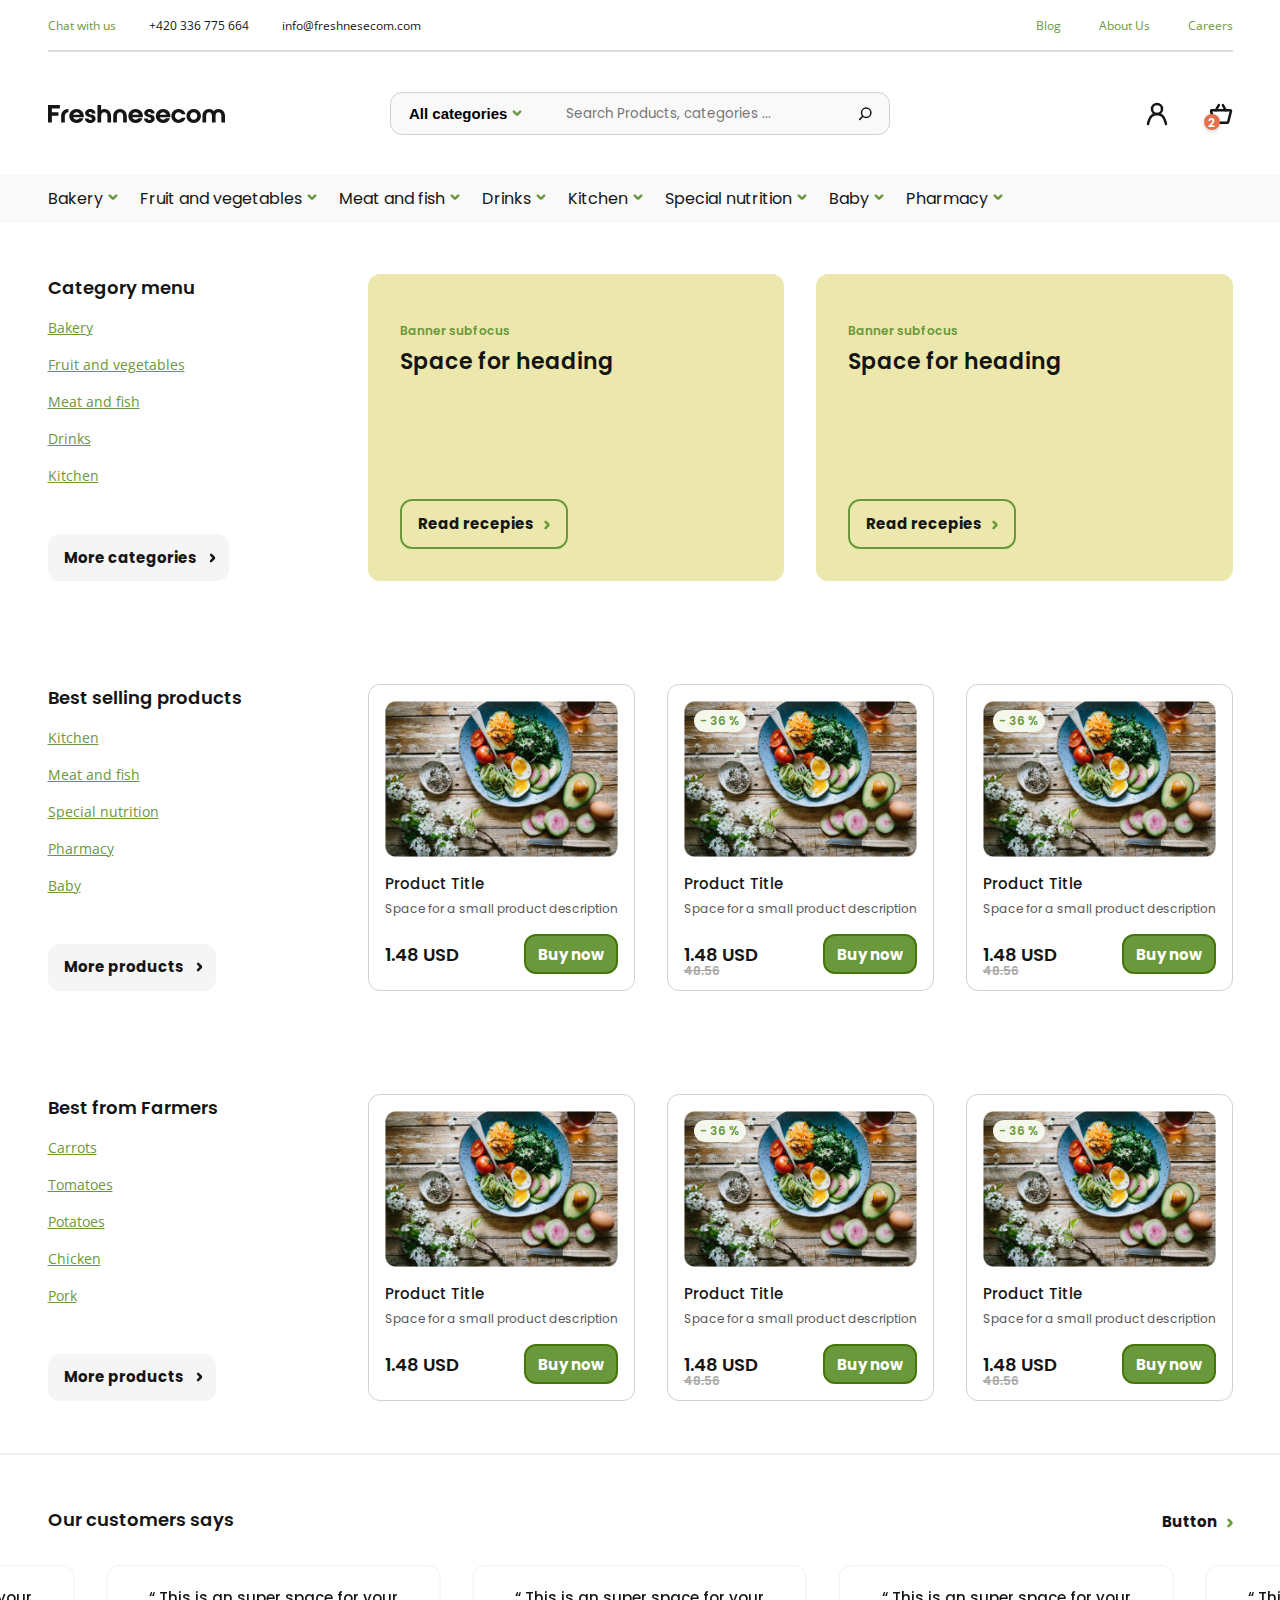
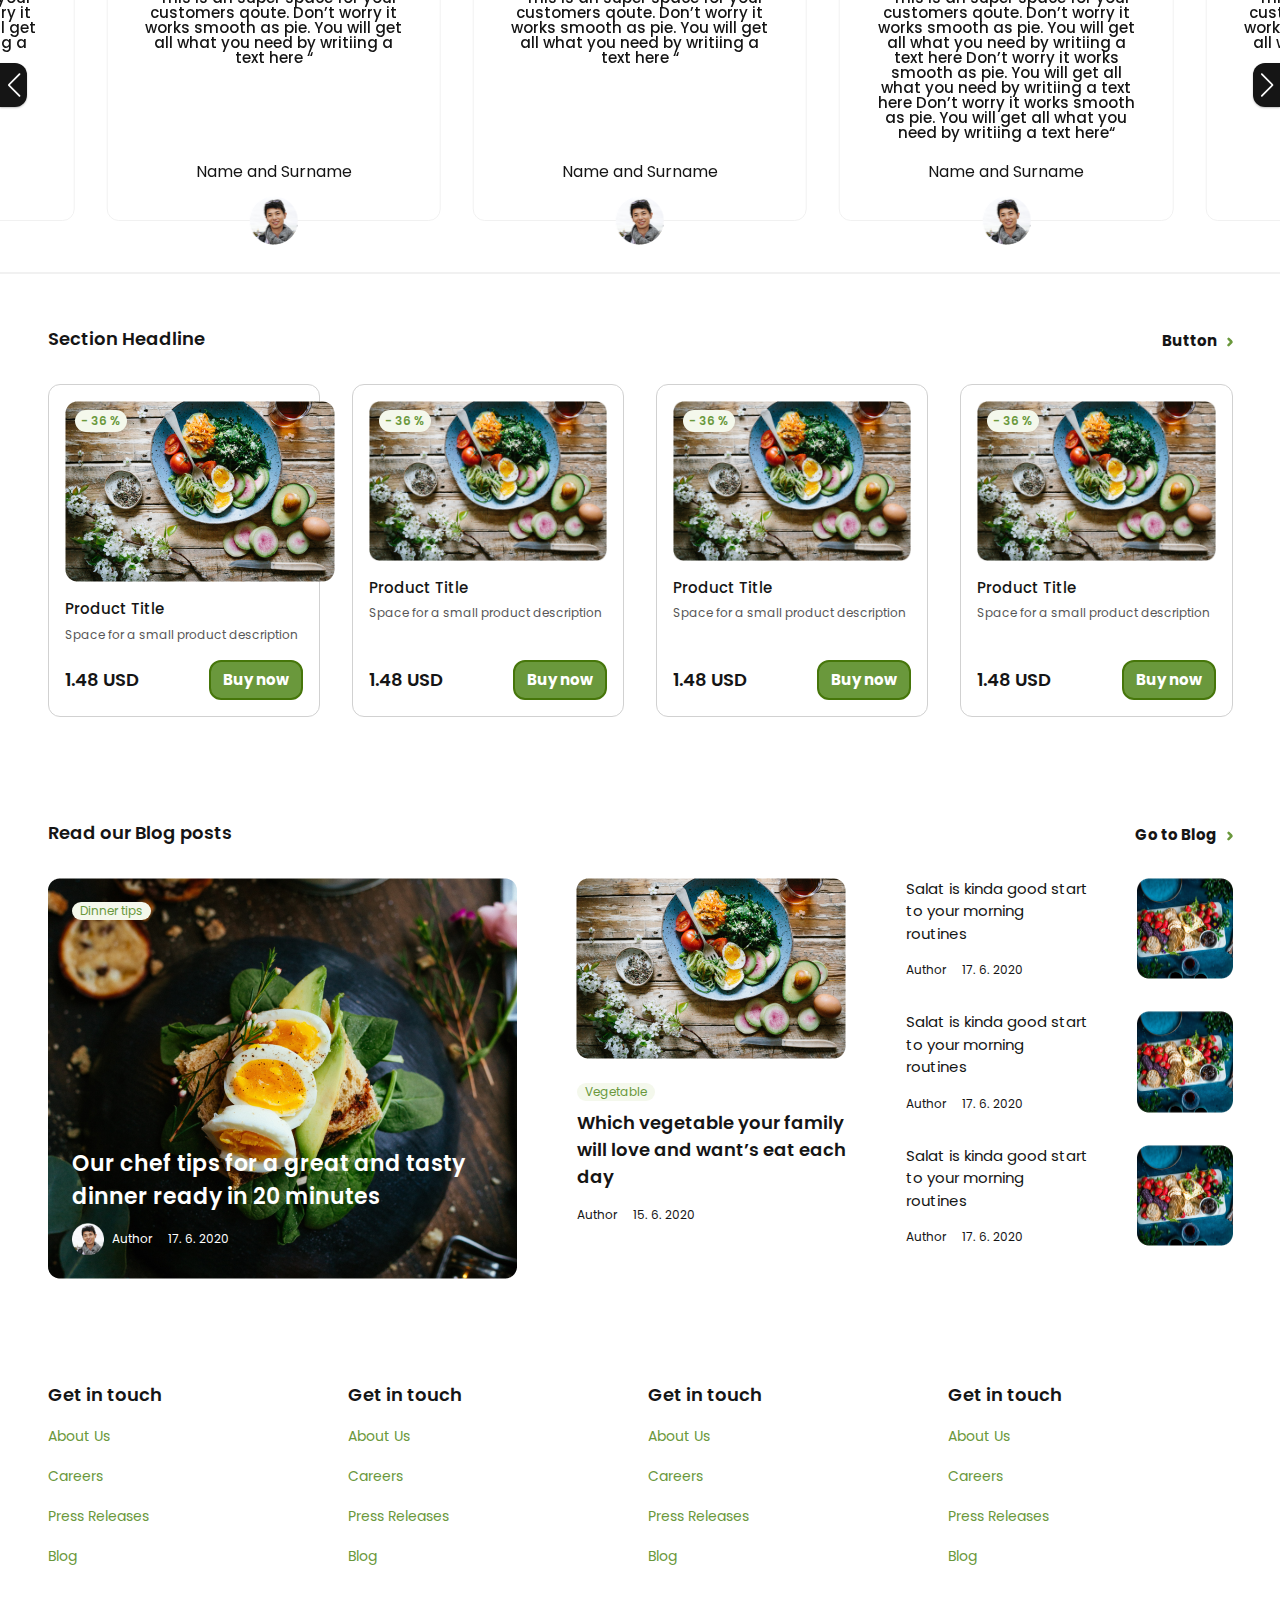
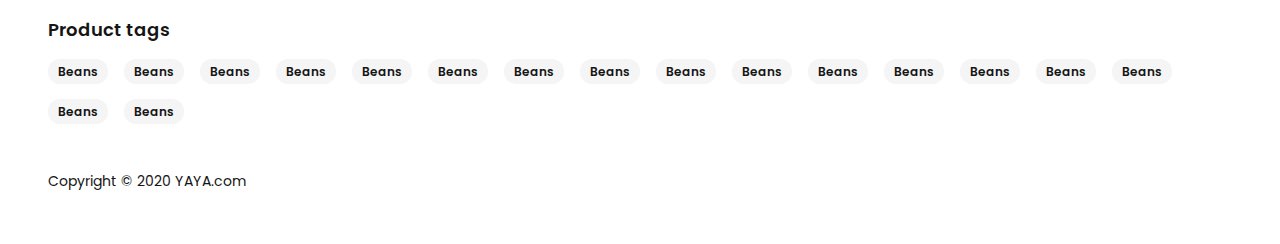
==== index.html @ 52eeeea0 "first commit" ====
<!DOCTYPE html>
<html lang="en">
   <head>
      <meta charset="UTF-8">
      <meta http-equiv="X-UA-Compatible" content="IE=edge">
      <meta name="viewport" content="width=device-width, initial-scale=1.0">
      <link rel="stylesheet" href="https://cdn.jsdelivr.net/npm/swiper@8/swiper-bundle.min.css"/>
      <link rel="icon" href="" type="image/gif" sizes="16x16">
      <link rel="stylesheet" href="css/main.css">      
      <title>E-comerce</title>
   </head>
<body>
   <div class="wrapper">
<header>
   <div class="header container">
      <div class="header__top top">
         <ul class="top-contacts">
            <li class="contact__item">
               <a href="#" class="contact__link link__green">Chat with us</a>
            </li>
            <li class="contact__item">
               <a href="tel:+420336775664" class="contact__link">+420 336 775 664</a>
            </li>
            <li class="contact__item">
               <a href="mailto:info@freshnesecom.com" target="_blank" class="contact__link">info@freshnesecom.com</a>
            </li>
         </ul>
         <nav class="top__navigation">
            <ul class="navigation__list">
               <li class="navigation__item">
                  <a href="#" target="_blank" class="navigation__link link__green">Blog</a>
               </li>
               <li class="navigation__item">
                  <a href="#" target="_blank" class="navigation__link link__green">About Us</a>
               </li>
               <li class="navigation__item">
                  <a href="#" target="_blank" class="navigation__link link__green">Careers</a>
               </li>
            </ul>
         </nav>
      </div>
      <div class="header__middle middle">
         <a href="../index.html" class="middle__image">
         <img src="image/logo.svg" alt="">
         </a>
            <form action="#" method="#" class="search-form">
               <div class="select__wrapper">
               <select name="categories" id="" class="form-select">
                  <option value="All">All categories</option>
                  <option value="gagaga">gagaga</option>
                  <option value="tatatat">tatatat</option>
                  <option value="shashasha">shashasha</option>
               </select> 
            </div>
               <input type="text" class="search__input" placeholder="Search Products, categories ...">
               <button class="search__button" type="button"></button>
            </form>
         <div class="header__user user">
               <a href="#" class="user__profile">
                  <img src="image/header/user.svg" alt="">
               </a>
                  <div class="user__basket">
                    <img src="image/header/basket.svg" alt="">
                     <p class="basket__amount">2</p>
                  </div>


                  <div class="bkg-modal">
                     <div class="basket-modal">
                        <h3 class="modal__title">Shopping cart</h3>
                        <div class="modal__body">

                        </div>
                        <div class="modal__total">
                           <div class="total__subtotal">
                              <h4>Subtotal</h4>
                              <span class="total__total-price">0</span>
                              <span>USD</span>
                           </div>
                           <div class="total__buttons">
                              <button class="continue close-modal">Continue shopping</button>
                              <button class="Checkout">Go to Checkout</button>
                           </div>
                        </div>
                     </div>
                  </div>


         </div>
      </div>

   </div>
   <section class="chapters">
      <div class="container">
      <ul class="chapter__list">
         <li>
            <a href="#">Bakery</a>
         </li>
         <li>
           <a class="link-fruit" href="fruits/fruit.html">Fruit and vegetables</a> 
         </li>
         <li>
            <a href="#">Meat and fish</a>
         </li>
         <li>
            <a href="#">Drinks</a>
         </li>
         <li>
            <a href="#">Kitchen</a>
         </li>
         <li>
            <a href="#">Special nutrition</a>
         </li>
         <li>
            <a href="#">Baby</a>
         </li>
         <li>
            <a href="#">Pharmacy</a>
         </li>
      </ul>
   </div>
   </section>
</header>
      <main>
         
         <!--------------------------------------------------------------------->

         <section class="category-menu loyut container">
            <div class="menu__block">
               <h4 class="title">Category menu</h4>
               <ul class="menu__list">
                  <li data-tab="#tab_6" class="tab__item">Bakery</li>
                  <li data-tab="#tab_7" class="tab__item">Fruit and vegetables</li>
                  <li data-tab="#tab_8" class="tab__item">Meat and fish</li>
                  <li data-tab="#tab_9" class="tab__item">Drinks</li>
                  <li data-tab="#tab_10" class="tab__item">Kitchen</li>
               </ul>
               <a href="#" class="menu__button">More categories</a>
            </div>
            <div class="category-menu__content">
               <div id="tab_6" class="tab-content">
                  <article class="category-menu__article article">
                     <h4 class="article__subtitle">Banner subfocus</h4>
                     <h3 class="article__title">Space for heading</h3>
                     <a href="#" class="article__button">Read recepies</a>
                  </article>
                  <article class="category-menu__article article">
                     <h4 class="article__subtitle">Banner subfocus</h4>
                     <h3 class="article__title">Space for heading</h3>
                     <a href="#" class="article__button">Read recepies</a>
                  </article>
               </div>
               <div id="tab_7" class="tab-content">
                  <article class="category-menu__article article">
                     <h4 class="article__subtitle">Banner subfocus</h4>
                  </article>
                  <article class="category-menu__article article">
                     <h3 class="article__title">Space for heading</h3>
                     <a href="#" class="article__button">Read recepies</a>
                  </article>
               </div>
               <div id="tab_8" class="tab-content">
                  <article class="category-menu__article article">
                     <h4 class="article__subtitle">Banner subfocus</h4>
                  </article>
               </div>
               <div id="tab_9" class="tab-content">
                  <article class="category-menu__article article">
                     <h4 class="article__subtitle">Lorem ipsum dolor sit amet consectetur, adipisicing elit. Architecto, officia reiciendis vero amet rerum sit sequi aperiam consequatur facilis, quidem doloribus minus quam enim eaque doloremque quis nemo eos quo.</h4>
                  </article>
                  <article class="category-menu__article article">
                     <h3 class="article__title">Space for heading</h3>
                     <a href="#" class="article__button">Read recepies</a>
                  </article>
               </div>
               <div id="tab_10" class="tab-content">
                  <article class="category-menu__article article">
                     <h4 class="article__subtitle">Banner subfocus</h4>
                  </article>
                  <article class="category-menu__article article">
                     <h3 class="article__title">Space for heading</h3>
                     <a href="#" class="article__button">Read recepies</a>
                  </article>
                  <article class="category-menu__article article">
                     <h3 class="article__title">Space for heading</h3>
                     <a href="#" class="article__button">Read recepies</a>
                  </article>
                  <article class="category-menu__article article">
                     <h3 class="article__title">Space for heading</h3>
                     <a href="#" class="article__button">Read recepies</a>
                  </article>
               </div>
            </div>
         </section>
        <!--------------------------------------------------------------------->

         <section class="best loyut container">
            <div class="menu__block">
               <h4 class="title">Best selling products</h4>
               <ul class="menu__list">
                  <li  class="menu__tab" data-tab="#tab_1">Kitchen</li>
                  <li  class="menu__tab" data-tab="#tab_2">Meat and fish</li>
                  <li class="menu__tab" data-tab="#tab_3">Special nutrition</li>
                  <li class="menu__tab" data-tab="#tab_4">Pharmacy</li>
                  <li  class="menu__tab" data-tab="#tab_5">Baby</li>
               </ul>
               <a href="#" class="menu__button">More products</a>
            </div>
            <div class="best__body">
               <div class="body__tabs" id="tab_1">
                  <article class="best__article" data-id="01">
                     <a href="#" class="best__image"><img src="image/best/card.png" alt="content" class="best__img"></a>
                     <h4 class="best__title">Product Title</h4>
                     <p class="best__text">Space for a small product description </p>
                     <div class="best__price">
                        <p class="best__number">1.48 USD</p>
                        <button class="best__button">Buy now</button>
                     </div>
                  </article>
                  <article class="best__article" data-id="02">
                     <a href="#" class="best__image"><img src="image/best/card.png" alt="content" class="best__img"></a>
                     <span class="discount">- 36 %</span>
                     <h4 class="best__title">Product Title</h4>
                     <p class="best__text">Space for a small product description </p>
                     <div class="best__price">
                        <p class="best__number">1.48 USD</p>
                        <span>48.56</span>
                        <button class="best__button">Buy now</button>
                     </div>
                  </article>
                  <article class="best__article" data-id="03">
                     <a href="#" class="best__image"><img src="image/best/card.png" alt="content" class="best__img"></a>
                     <span class="discount">- 36 %</span>
                     <h4 class="best__title">Product Title</h4>
                     <p class="best__text">Space for a small product description </p>
                     <div class="best__price">
                        <p class="best__number">1.48 USD</p>
                        <span>48.56</span>
                        <button class="best__button">Buy now</button>
                     </div>
                  </article>
               </div>
               <div class="body__tabs" id="tab_2">
                  <article class="best__article" data-id="04">
                     <a href="#" class="best__image"><img src="image/best/card.png" alt="content" class="best__img"></a>
                     <h4 class="best__title">Product Title</h4>
                     <p class="best__text">Space for a small product description </p>
                     <div class="best__price">
                        <p class="best__number">1.48 USD</p>
                        <button class="best__button">Buy now</button>
                     </div>
                  </article>
                  <article class="best__article" data-id="05">
                     <a href="#" class="best__image"><img src="image/best/card.png" alt="content" class="best__img"></a>
                     <h4 class="best__title">Product Title</h4>
                     <p class="best__text">Space for a small product description </p>
                     <div class="best__price">
                        <p class="best__number">1.48 USD</p>
                        <button class="best__button">Buy now</button>
                     </div>
                  </article>
               </div>
               <div  class="body__tabs" id="tab_3">
                  <article class="best__article" data-id="06">
                     <a href="#" class="best__image"><img src="../image/best/card.png" alcontentt="" class="best__image"></a>
                     <h4 class="best__title">Product Title</h4>
                     <p class="best__text">Lorem ipsum dolor, sit amet consectetur adipisicing elit. Veritatis molestiae, hic asperiores sequi iure nesciunt quo saepe tempora dolorem minus, laborum quidem modi pariatur iste? Totam esse pariatur hic nobis! </p>
                     <div class="best__price">
                        <p class="best__number">1.48 USD</p>
                        <button class="best__button">Buy now</button>
                     </div>
                  </article>
                  <article class="best__article" data-id="07">
                     <a href="#" class="best__image"><img src="image/best/card.png" alt="content" class="best__img"></a>
                     <span class="discount">- 36 %</span>
                     <h4 class="best__title">Product Title</h4>
                     <p class="best__text">Space for a small product description </p>
                     <div class="best__price">
                        <p class="best__number">1.48 USD</p>
                        <span>48.56</span>
                        <button class="best__button">Buy now</button>
                     </div>
                  </article>
                  <article class="best__article" data-id="08">
                     <a href="#" class="best__image"><img src="image/best/card.png" alt="content" class="best__img"></a>
                     <span class="discount">- 36 %</span>
                     <h4 class="best__title">Product Title</h4>
                     <p class="best__text">Space for a small product description </p>
                     <div class="best__price">
                        <p class="best__number">1.48 USD</p>
                        <span>48.56</span>
                        <button class="best__button">Buy now</button>
                     </div>
                  </article>
               </div>
               <div  class="body__tabs" id="tab_4">
                  <article class="best__article" data-id="09">
                     <a href="#" class="best__image"><img src="image/best/card.png" alt="content" class="best__img"></a>
                     <h4 class="best__title">Product Title</h4>
                     <p class="best__text">Space for a small product description </p>
                     <div class="best__price">
                        <p class="best__number">1.48 USD</p>
                        <button class="best__button">Buy now</button>
                     </div>
                  </article>
                  <article class="best__article" data-id="10">
                     <a href="#" class="best__image"><img src="image/best/card.png" alt="content" class="best__img"></a>
                     <span class="discount">- 36 %</span>
                     <h4 class="best__title">Product Title</h4>
                     <p class="best__text">Space for a small product description </p>
                     <div class="best__price">
                        <p class="best__number">1.48 USD</p>
                        <span>48.56</span>
                        <button class="best__button">Buy now</button>
                     </div>
                  </article>
                  <article class="best__article" data-id="11">
                     <a href="#" class="best__image"><img src="image/best/card.png" alt="content" class="best__img"></a>
                     <span class="discount">- 36 %</span>
                     <h4 class="best__title">Product Title</h4>
                     <p class="best__text">Space for a small product description </p>
                     <div class="best__price">
                        <p class="best__number">1.48 USD</p>
                        <span>48.56</span>
                        <button class="best__button">Buy now</button>
                     </div>
                  </article>
               </div>
               <div  class="body__tabs" id="tab_5">
                  <article class="best__article" data-id="12">
                     <a href="#" class="best__image"><img src="image/best/card.png" alt="content" class="best__img"></a>
                     <h4 class="best__title">Product Title</h4>
                     <p class="best__text">Space for a small product description </p>
                     <div class="best__price">
                        <p class="best__number">1.48 USD</p>
                        <button class="best__button">Buy now</button>
                     </div>
                  </article>
                  <article class="best__article" data-id="13">
                     <a href="#" class="best__image"><img src="image/best/card.png" alt="content" class="best__img"></a>
                     <span class="discount">- 36 %</span>
                     <h4 class="best__title">Product Title</h4>
                     <p class="best__text">Space for a small product description </p>
                     <div class="best__price">
                        <p class="best__number">1.48 USD</p>
                        <span>48.56</span>
                        <button class="best__button">Buy now</button>
                     </div>
                  </article>
                  <article class="best__article" data-id="14">
                     <a href="#" class="best__image"><img src="image/best/card.png" alt="content" class="best__img"></a>
                     <span class="discount">- 36 %</span>
                     <h4 class="best__title">Product Title</h4>
                     <p class="best__text">Space for a small product description </p>
                     <div class="best__price">
                        <p class="best__number">1.48 USD</p>
                        <span>48.56</span>
                        <button class="best__button">Buy now</button>
                     </div>
                  </article>
               </div>
            </div>
         </section>
         <!--------------------------------------------------------------------->

         <section class="best loyut container">
            <div class="menu__block">
               <h4 class="title">Best from Farmers</h4>
               <ul class="menu__list">
                  <li  class=" second" data-tab="#tab_11">Carrots</li>
                  <li  class= "second" data-tab="#tab_12">Tomatoes</li>
                  <li class=" second" data-tab="#tab_13">Potatoes</li>
                  <li class=" second" data-tab="#tab_14">Chicken</li>
                  <li  class=" second" data-tab="#tab_15">Pork</li>
               </ul>
               <a href="#" class="menu__button">More products</a>
            </div>
            <div class="best__body">
               <div class="second-body" id="tab_11">
                  <article class="best__article" data-id="15">
                     <a href="#" class="best__image"><img src="image/best/card.png" alt="content" class="best__img"></a>
                     <h4 class="best__title">Product Title</h4>
                     <p class="best__text">Space for a small product description </p>
                     <div class="best__price">
                        <p class="best__number">1.48 USD</p>
                        <button class="best__button">Buy now</button>
                     </div>
                  </article>
                  <article class="best__article" data-id="16">
                     <a href="#" class="best__image"><img src="image/best/card.png" alt="content" class="best__img"></a>
                     <span class="discount">- 36 %</span>
                     <h4 class="best__title">Product Title</h4>
                     <p class="best__text">Space for a small product description </p>
                     <div class="best__price">
                        <p class="best__number">1.48 USD</p>
                        <span>48.56</span>
                        <button class="best__button">Buy now</button>
                     </div>
                  </article>
                  <article class="best__article" data-id="17">
                     <a href="#" class="best__image"><img src="image/best/card.png" alt="content" class="best__img"></a>
                     <span class="discount">- 36 %</span>
                     <h4 class="best__title">Product Title</h4>
                     <p class="best__text">Space for a small product description </p>
                     <div class="best__price">
                        <p class="best__number">1.48 USD</p>
                        <span>48.56</span>
                        <button class="best__button">Buy now</button>
                     </div>
                  </article>
               </div>
               <div class="second-body" id="tab_12">
                  <article class="best__article" data-id="18">
                     <a href="#" class="best__image"><img src="image/best/card.png" alt="content" class="best__img"></a>
                     <h4 class="best__title">Product Title</h4>
                     <p class="best__text">Space for a small product description </p>
                     <div class="best__price">
                        <p class="best__number">1.48 USD</p>
                        <button class="best__button">Buy now</button>
                     </div>
                  </article>
                  <article class="best__article" data-id="19">
                     <a href="#" class="best__image"><img src="image/best/card.png" alt="content" class="best__img"></a>
                     <h4 class="best__title">Product Title</h4>
                     <p class="best__text">Space for a small product description </p>
                     <div class="best__price">
                        <p class="best__number">1.48 USD</p>
                        <button class="best__button">Buy now</button>
                     </div>
                  </article>
               </div>
               <div  class=" second-body" id="tab_13">
                  <article class="best__article" data-id="20">
                     <a href="#" class="best__image"><img src="image/best/card.png" alt="content" class="best__img"></a>
                     <h4 class="best__title">Product Title</h4>
                     <p class="best__text">Lorem ipsum dolor, sit amet consectetur adipisicing elit. Veritatis molestiae, hic asperiores sequi iure nesciunt quo saepe tempora dolorem minus, laborum quidem modi pariatur iste? Totam esse pariatur hic nobis! </p>
                     <div class="best__price">
                        <p class="best__number">1.48 USD</p>
                        <button class="best__button">Buy now</button>
                     </div>
                  </article>
                  <article class="best__article" data-id="21">
                     <a href="#" class="best__image"><img src="image/best/card.png" alt="content" class="best__img"></a>
                     <span class="discount">- 36 %</span>
                     <h4 class="best__title">Product Title</h4>
                     <p class="best__text">Space for a small product description </p>
                     <div class="best__price">
                        <p class="best__number">1.48 USD</p>
                        <span>48.56</span>
                        <button class="best__button">Buy now</button>
                     </div>
                  </article>
                  <article class="best__article" data-id="22">
                     <a href="#" class="best__image"><img src="image/best/card.png" alt="content" class="best__img"></a>
                     <span class="discount">- 36 %</span>
                     <h4 class="best__title">Product Title</h4>
                     <p class="best__text">Space for a small product description </p>
                     <div class="best__price">
                        <p class="best__number">1.48 USD</p>
                        <span>48.56</span>
                        <button class="best__button">Buy now</button>
                     </div>
                  </article>
               </div>
               <div  class=" second-body" id="tab_14">
                  <article class="best__article" data-id="23">
                     <a href="#" class="best__image"><img src="image/best/card.png" alt="content" class="best__img"></a>
                     <h4 class="best__title">Product Title</h4>
                     <p class="best__text">Space for a small product description </p>
                     <div class="best__price">
                        <p class="best__number">1.48 USD</p>
                        <button class="best__button">Buy now</button>
                     </div>
                  </article>
                  <article class="best__article" data-id="24">
                     <a href="#" class="best__image"><img src="image/best/card.png" alt="content" class="best__img"></a>
                     <span class="discount">- 36 %</span>
                     <h4 class="best__title">Product Title</h4>
                     <p class="best__text">Space for a small product description </p>
                     <div class="best__price">
                        <p class="best__number">1.48 USD</p>
                        <span>48.56</span>
                        <button class="best__button">Buy now</button>
                     </div>
                  </article>
                  <article class="best__article" data-id="25">
                     <a href="#" class="best__image"><img src="image/best/card.png" alt="content" class="best__img"></a>
                     <span class="discount">- 36 %</span>
                     <h4 class="best__title">Product Title</h4>
                     <p class="best__text">Space for a small product description </p>
                     <div class="best__price">
                        <p class="best__number">1.48 USD</p>
                        <span>48.56</span>
                        <button class="best__button">Buy now</button>
                     </div>
                  </article>
               </div>
               <div  class=" second-body" id="tab_15">
                  <article class="best__article" data-id="26">
                     <a href="#" class="best__image"><img src="image/best/card.png" alt="content" class="best__img"></a>
                     <h4 class="best__title">Product Title</h4>
                     <p class="best__text">Space for a small product description </p>
                     <div class="best__price">
                        <p class="best__number">1.48 USD</p>
                        <button class="best__button">Buy now</button>
                     </div>
                  </article>
                  <article class="best__article" data-id="27">
                     <a href="#" class="best__image"><img src="image/best/card.png" alt="content" class="best__img"></a>
                     <span class="discount">- 36 %</span>
                     <h4 class="best__title">Product Title</h4>
                     <p class="best__text">Space for a small product description </p>
                     <div class="best__price">
                        <p class="best__number">1.48 USD</p>
                        <span>48.56</span>
                        <button class="best__button">Buy now</button>
                     </div>
                  </article>
                  <article class="best__article" data-id="28">
                     <a href="#" class="best__image"><img src="image/best/card.png" alt="content" class="best__img"></a>
                     <span class="discount">- 36 %</span>
                     <h4 class="best__title">Product Title</h4>
                     <p class="best__text">Space for a small product description </p>
                     <div class="best__price">
                        <p class="best__number">1.48 USD</p>
                        <span>48.56</span>
                        <button class="best__button">Buy now</button>
                     </div>
                  </article>
               </div>
            </div>
         </section>
         <!--------------------------------------------------------------------->

         <section class="customers ">
            <div class="customers__head container">
               <h2 class="customers__title title">Our customers says</h2>
               <a href="#" class="customers__button">Button</a>
            </div>
            <div class="customers-content">
               <div class="customers-swiper swiper-container">
                  <div class="customers-wrapper swiper-wrapper">
                     <div class="customers-slide swiper-slide">
                        <blockquote class="customers__blockquote">“ This is an super space for your customers qoute. Don’t worry it works smooth as pie. You will get all what you need by writiing a text here “</blockquote>
                        <p class="customers__name">Name and Surname</p>
                     </div>
                     <div class="customers-slide swiper-slide">
                        <blockquote class="customers__blockquote">“ This is an super space for your customers qoute. Don’t worry it works smooth as pie. You will get all what you need by writiing a text here  Don’t worry it works smooth as pie. You will get all what you need by writiing a text here  Don’t worry it works smooth as pie. You will get all what you need by writiing a text here“</blockquote>
                        <p class="customers__name">Name and Surname</p>
                     </div>
                     <div class="customers-slide swiper-slide">
                        <blockquote class="customers__blockquote">“ This is an super space for your customers qoute. Don’t worry it works smooth as pie. You will get all what you need by writiing a text here “</blockquote>
                        <p class="customers__name">Name and Surname</p>
                     </div>
                     <div class="customers-slide swiper-slide">
                        <blockquote class="customers__blockquote">“ This is an super space for your customers qoute. Don’t worry it works smooth as pie. You will get all what you need by writiing a text here “</blockquote>
                        <p class="customers__name">Name and Surname</p>
                     </div>
                  </div>
                      <!-- If we need navigation buttons -->
                      <div class="swiper-button-prev"></div>
                      <div class="swiper-button-next"></div>
               </div>
            </div>
         </section>
                  <!--------------------------------------------------------------------->

         <section class="headline container">
            <div class="customers__head">
               <h2 class="customers__title title">Section Headline</h2>
               <a href="#" class="customers__button">Button</a>
            </div>
            <div class="headline__body">
               <article class="best__article" data-id="29">
                  <a href="#"><img src="image/best/card.png" alt="" class="best__image"></a>
                  <span class="discount">- 36 %</span>
                  <h4 class="best__title">Product Title</h4>
                  <p class="best__text">Space for a small product description </p>
                  <div class="best__price">
                     <p class="best__number">1.48 USD</p>
                     <button class="best__button">Buy now</button>
                  </div>
               </article>
               <article class="best__article" data-id="30">
                  <a href="#" class="best__image"><img src="image/best/card.png" alt="content" class="best__img"></a>
                  <span class="discount">- 36 %</span>
                  <h4 class="best__title">Product Title</h4>
                  <p class="best__text">Space for a small product description </p>
                  <div class="best__price">
                     <p class="best__number">1.48 USD</p>
                     <button class="best__button">Buy now</button>
                  </div>
               </article>
               <article class="best__article" data-id="32">
                  <a href="#" class="best__image"><img src="image/best/card.png" alt="content" class="best__img"></a>
                  <span class="discount">- 36 %</span>
                  <h4 class="best__title">Product Title</h4>
                  <p class="best__text">Space for a small product description </p>
                  <div class="best__price">
                     <p class="best__number">1.48 USD</p>
                     <button class="best__button">Buy now</button>
                  </div>
               </article>
               <article class="best__article" data-id="33">
                  <a href="#" class="best__image"><img src="image/best/card.png" alt="content" class="best__img"></a>
                  <span class="discount">- 36 %</span>
                  <h4 class="best__title">Product Title</h4>
                  <p class="best__text">Space for a small product description </p>
                  <div class="best__price">
                     <p class="best__number">1.48 USD</p>
                     <button class="best__button">Buy now</button>
                  </div>
               </article>
            </div>
         </section>
                  <!--------------------------------------------------------------------->

         <section class="blog container">
                     <div class="customers__head">
                        <h2 class="customers__title title">Read our Blog posts</h2>
                        <a href="#" class="customers__button">Go to Blog</a>
                     </div>
                     <div class="blog__content">
                        <div class="content__dinner">
                           <img src="image/blog/dinner.png" alt="dinner">
                           <span class="dinner__tips">Dinner tips</span>
                           <div class="dinner__text">
                              <h4 class="big-title">Our chef tips for a great and tasty dinner ready in 20 minutes</h4>
                              <p class="author">Author<span>17. 6. 2020</span></p>
                           </div>
                        </div>
                        <div class="content__vegetables">
                           <img src="image/best/card.png" alt="">
                           <div class="vegetables__text">
                              <p class="vegetables__tips">Vegetable</p>
                              <h4 class="vegetables__title">Which vegetable your family will love and want’s eat each day</h4>
                              <p class="author">Author<span>15. 6. 2020</span></p>
                           </div>
                        </div>
                        <div class="content__recepts">
                           <div class="recepts__item">
                              <div class="recepts__text">
                                 <h4 class="recepts__title">Salat is kinda good start to your morning routines</h4>
                                 <p class="author">Author<span>17. 6. 2020</span></p>
                              </div>
                              <img src="image/blog/salad.png" alt="salad">
                           </div>
                           <div class="recepts__item">
                              <div class="recepts__text">
                                 <h4 class="recepts__title">Salat is kinda good start to your morning routines</h4>
                                 <p class="author">Author<span>17. 6. 2020</span></p>
                              </div>
                              <img src="image/blog/salad.png" alt="salad">
                           </div>
                           <div class="recepts__item">
                              <div class="recepts__text">
                                 <h4 class="recepts__title">Salat is kinda good start to your morning routines</h4>
                                 <p class="author">Author<span>17. 6. 2020</span></p>
                              </div>
                              <img src="image/blog/salad.png" alt="salad">
                           </div>
                        </div>
                     </div>
                  </section>
      </main>

<footer>
   <div class="container">
      <div class="footer-top">
         <ul class="footer__top-list">
            <li>
               <a href="#">Get in touch</a>
            </li>
            <li>
               <a href="#">About Us</a>
            </li>
            <li>
               <a href="#">Careers</a>
            </li>
            <li>
               <a href="#">Press Releases</a>
            </li>
            <li>
               <a href="#">Blog</a>
            </li>
         </ul>
         <ul class="footer__top-list">
            <li>
               <a href="#">Get in touch</a>
            </li>
            <li>
               <a href="#">About Us</a>
            </li>
            <li>
               <a href="#">Careers</a>
            </li>
            <li>
               <a href="#">Press Releases</a>
            </li>
            <li>
               <a href="#">Blog</a>
            </li>
         </ul>
         <ul class="footer__top-list">
            <li>
               <a href="#">Get in touch</a>
            </li>
            <li>
               <a href="#">About Us</a>
            </li>
            <li>
               <a href="#">Careers</a>
            </li>
            <li>
               <a href="#">Press Releases</a>
            </li>
            <li>
               <a href="#">Blog</a>
            </li>
         </ul>
         <ul class="footer__top-list">
            <li>
               <a href="#">Get in touch</a>
            </li>
            <li>
               <a href="#">About Us</a>
            </li>
            <li>
               <a href="#">Careers</a>
            </li>
            <li>
               <a href="#">Press Releases</a>
            </li>
            <li>
               <a href="#">Blog</a>
            </li>
         </ul>
      </div>
      <div class="footer__midle">
         <h4>Product tags</h4>
         <ul class="midle__list">
            <li>
               <a href="#">Beans</a>
            </li>
            <li>
               <a href="#">Beans</a>
            </li>
            <li>
               <a href="#">Beans</a>
            </li>
            <li>
               <a href="#">Beans</a>
            </li>
            <li>
               <a href="#">Beans</a>
            </li>
            <li>
               <a href="#">Beans</a>
            </li>
            <li>
               <a href="#">Beans</a>
            </li>
            <li>
               <a href="#">Beans</a>
            </li>
            <li>
               <a href="#">Beans</a>
            </li>
            <li>
               <a href="#">Beans</a>
            </li>
            <li>
               <a href="#">Beans</a>
            </li>
            <li>
               <a href="#">Beans</a>
            </li>
            <li>
               <a href="#">Beans</a>
            </li>
            <li>
               <a href="#">Beans</a>
            </li>
            <li>
               <a href="#">Beans</a>
            </li>
            <li>
               <a href="#">Beans</a>
            </li>
            <li>
               <a href="#">Beans</a>
            </li>

         </ul>
      </div>
      <p class="copy">Copyright © 2020 YAYA.com</p>
   </div>
</footer>   </div>
   <script src="script/basket.js"></script>
   <script src="https://cdn.jsdelivr.net/npm/swiper@8/swiper-bundle.min.js"></script>
   <script src="script/main.js"></script>
</body>

</html>
---- css/main.css ----
@import"https://fonts.googleapis.com/css?family=Poppins:500,600,700&display=swap";@import"https://fonts.googleapis.com/css?family=Open+Sans:regular&display=swap";@import"normalize.css";@import"normalize.css";*{padding:0;margin:0;border:0}*,*:before,*:after{-webkit-box-sizing:border-box;box-sizing:border-box}:focus,:active{outline:none}a:focus,a:active{outline:none}nav,footer,header,aside{display:block}html,body{height:100%;width:100%;font-size:100%;line-height:1;-ms-text-size-adjust:100%;-moz-text-size-adjust:100%;-webkit-text-size-adjust:100%}input,button,textarea{font-family:inherit}input::-ms-clear{display:none}button{cursor:pointer}button::-moz-focus-inner{padding:0;border:0}a,a:visited{text-decoration:none}a:hover{text-decoration:none}ul li{list-style:none}img{vertical-align:top;display:block}h1,h2,h3,h4,h5,h6{font-size:inherit;font-weight:400}body{height:100%;line-height:1;font-family:"Poppins";color:#151515;max-width:100%;background-color:#fff;font-weight:400}.wrapper{min-height:100%;overflow:hidden;display:-webkit-box;display:-ms-flexbox;display:flex;-webkit-box-orient:vertical;-webkit-box-direction:normal;-ms-flex-direction:column;flex-direction:column}.container{max-width:1185px;padding:0px 15px;-webkit-box-sizing:content-box;box-sizing:content-box;margin:0 auto}main{-webkit-box-flex:1;-ms-flex:1 1 auto;flex:1 1 auto}::-moz-selection{background-color:#13c457}::selection{background-color:#13c457}.header{font-family:"Poppins"}.header__top{display:-webkit-box;display:-ms-flexbox;display:flex;-webkit-box-pack:justify;-ms-flex-pack:justify;justify-content:space-between;padding:1rem 0;font-family:"Open Sans";-ms-flex-wrap:wrap;flex-wrap:wrap;-webkit-column-gap:2rem;-moz-column-gap:2rem;column-gap:2rem;row-gap:1rem;border-bottom:.125rem solid rgba(21,21,21,.1450980392)}.top-contacts{display:-webkit-box;display:-ms-flexbox;display:flex;-ms-flex-wrap:wrap;flex-wrap:wrap;gap:clamp(.7rem,3vw,2.0625rem)}.contact__link{color:#151515;font-size:.75rem;line-height:1rem}.contact__link:hover{text-decoration:underline}.navigation__list{display:-webkit-box;display:-ms-flexbox;display:flex;gap:clamp(.7rem,3vw,2.375rem)}.navigation__link:hover{text-decoration:underline}.link__green{color:#6a983c;font-size:.75rem;line-height:1rem}.header__middle{display:grid;grid-template-columns:1fr 1fr minmax(90px, 1fr);padding:2.5rem 0;-webkit-box-align:center;-ms-flex-align:center;align-items:center;gap:.625rem}.search-form{display:-webkit-box;display:-ms-flexbox;display:flex;-webkit-box-align:center;-ms-flex-align:center;align-items:center;padding:.625rem 1rem;background-color:#f9f9f9;border:1px solid #d1d1d1;border-radius:12px;width:31.25rem}.select__wrapper{position:relative;margin-right:clamp(.625rem,3vw,3rem)}.select__wrapper::after{content:url(../image/arrowToBottom.svg);position:absolute;right:0;top:0;display:block;width:1rem;height:1rem;pointer-events:none}.form-select{-webkit-appearance:none;-moz-appearance:none;appearance:none;background-color:#f9f9f9;font-weight:700;font-size:15px;border:none;outline:none;cursor:pointer;padding:2px 20px 2px 2px;border-radius:5px}.form-select:focus{outline:none}.form-select option{font-weight:700;font-size:15px;margin-bottom:1rem}.search__input{background-color:#f9f9f9;width:100%;padding-right:.625rem}.search__button{background:url(../image/header/search.svg);display:inline-block;width:1rem;height:1rem;padding-right:1rem}@media(max-width: 830px){.header__middle{grid-template-columns:1fr 1fr;row-gap:1.5rem}.search-form{grid-row:2;width:100%;grid-column:1/3}}.user{display:-webkit-box;display:-ms-flexbox;display:flex;-webkit-box-pack:end;-ms-flex-pack:end;justify-content:flex-end;gap:2.5rem}.user__basket{position:relative;cursor:pointer}.basket__amount{position:absolute;bottom:-4px;left:-5px;width:1rem;height:1rem;padding-top:3px;padding-left:4px;font-weight:600;font-size:.75rem;color:#fff;background:#e6704b;-webkit-box-shadow:0px 2px 4px rgba(0,0,0,.15);box-shadow:0px 2px 4px rgba(0,0,0,.15);border-radius:50%}.bkg-modal{position:fixed;width:100%;height:100%;top:0;left:0;visibility:hidden;opacity:0;pointer-events:none;-webkit-transition:all .3s;-o-transition:all .3s;transition:all .3s;z-index:100;background-color:rgba(0,0,0,.4039215686)}.bkg-modal.open{opacity:1;pointer-events:all;visibility:visible}.basket-modal{position:fixed;top:0;bottom:0;right:0;max-width:100%;gap:1rem;padding:1rem;background-color:#fff;color:#fff;overflow:auto}.close-modal{cursor:pointer}.modal__title{color:#151515;font-weight:600;font-size:1.625rem;margin-bottom:1.5rem}.modal-card{color:#151515}.modal-card{display:-webkit-box;display:-ms-flexbox;display:flex;gap:1rem;font-size:.75rem;padding-bottom:1.375rem;margin-bottom:2rem}.card__left img{width:100px;height:60px;margin-bottom:10px}.card__what-todo{font-family:"Open Sans";font-weight:400;font-size:12px;color:#a9a9a9}.card__item:not(:last-child){margin-bottom:.5rem}.best__title{font-size:.9375rem;margin-bottom:5px}.card__farm{display:-webkit-box;display:-ms-flexbox;display:flex;-webkit-box-pack:justify;-ms-flex-pack:justify;justify-content:space-between;margin-bottom:8px}.card__farm span{color:#a9a9a9}.rating{margin-bottom:1rem}.card__price{display:-webkit-box;display:-ms-flexbox;display:flex;-webkit-box-orient:vertical;-webkit-box-direction:normal;-ms-flex-direction:column;flex-direction:column;color:#6a983c;font-weight:600;font-size:1.125rem;margin-right:4rem}.card__price span{font-size:.75rem;color:#a9a9a9;text-decoration:line-through}.bottom{display:-webkit-box;display:-ms-flexbox;display:flex}.card__pcs{display:-webkit-box;display:-ms-flexbox;display:flex;-webkit-box-align:center;-ms-flex-align:center;align-items:center;gap:.75rem;background:#f9f9f9;border:1px solid #d1d1d1;border-radius:12px;padding:.4063rem .375rem;position:relative}.card__pcs::before{content:"";position:absolute;top:50%;left:42%;-webkit-transform:translate(0, -50%);-ms-transform:translate(0, -50%);transform:translate(0, -50%);width:1px;height:20px;background-color:#a9a9a9}.card__pcs select{background:#f9f9f9}.pcs__count{color:#999898}.modal__total{color:#151515}.total__subtotal{margin-bottom:1.5rem}.total__subtotal h4{margin-bottom:.75rem}.total__subtotal span{display:inline}.total__total-price{font-size:1.625rem}.total__buttons{display:-webkit-box;display:-ms-flexbox;display:flex;-webkit-box-pack:justify;-ms-flex-pack:justify;justify-content:space-between;border-top:2px solid #7a7a7a;padding-top:1rem}.continue{font-size:.9375rem;background-color:rgba(0,0,0,0);margin-right:20px}.Checkout{font-weight:700;font-size:.9375rem;color:#fff;padding:.4063rem .75rem;background:#6a983c;border:2px solid #46760a;border-radius:12px;display:inline-block}.card__item{cursor:pointer}.card__item::before{position:relative;top:2px}.card__item:nth-child(1)::before{content:url(../image/best/01.svg);display:inline-block;width:12px;height:12px;margin-right:.3125rem}.card__item:nth-child(2)::before{content:url(../image/best/02.svg);display:inline-block;width:12px;height:12px;margin-right:.3125rem}.card__item:nth-child(3)::before{content:url(../image/best/03.svg);display:inline-block;width:12px;height:12px;margin-right:.3125rem}.lock{overflow:hidden}.chapters{background-color:#f9f9f9}.chapter__list{padding:1rem 0;display:-webkit-box;display:-ms-flexbox;display:flex;-ms-flex-wrap:wrap;flex-wrap:wrap;gap:1rem;row-gap:1rem}.chapter__list>li{position:relative;display:-webkit-box;display:-ms-flexbox;display:flex;-webkit-box-pack:justify;-ms-flex-pack:justify;justify-content:space-between;gap:5px}.chapter__list li a{color:#151515}.chapter__list>li::after{content:url(../image/arrowToBottom.svg);position:relative;top:-0.25rem;right:0;width:1rem;height:1rem;-webkit-transition:.4s;-o-transition:.4s;transition:.4s}.chapter__list li:hover::after{-webkit-transform:rotateX(-180deg);transform:rotateX(-180deg)}.chapter__link{font-weight:500;font-size:.9375rem;color:#151515;display:inline-block;cursor:pointer}footer{padding:clamp(1rem,4vw,4rem) 0;line-height:1.5}.footer-top{margin-bottom:3rem;display:grid;grid-template-columns:repeat(auto-fit, minmax(120px, 1fr));gap:1rem}.footer__top-list{display:grid;gap:1rem}.footer__top-list li:nth-child(1) a{font-weight:600;font-size:1.125rem;color:#151515}.footer__top-list li a{font-weight:400;font-size:14px;color:#6a983c}.footer__midle{margin-bottom:3rem}.footer__midle h4{font-weight:600;font-size:1.125rem;color:#151515;margin-bottom:1rem}.midle__list{display:-webkit-box;display:-ms-flexbox;display:flex;gap:1rem;-ms-flex-wrap:wrap;flex-wrap:wrap}.midle__list li a{font-weight:600;font-size:.75rem;color:#151515;padding:4px 10px;background-color:#f5f5f5;border-radius:.75rem}.copy{font-weight:400;font-size:.875rem;color:#151515}.best__article{padding:1rem;border:1px solid #d1d1d1;border-radius:12px;position:relative;display:-webkit-box;display:-ms-flexbox;display:flex;-webkit-box-orient:vertical;-webkit-box-direction:normal;-ms-flex-direction:column;flex-direction:column;position:relative}.best__image{margin-bottom:1rem}.best__image img{width:100%;-o-object-fit:cover;object-fit:cover}.discount{position:absolute;top:1.5625rem;left:1.625rem;font-weight:600;font-size:.75rem;color:#6a983c;background:#f4f8ec;border-radius:12px;padding:2px 6px}.best__title{font-weight:500;font-size:.9375rem}.best__text{font-size:.75rem;color:#575757;margin-bottom:1rem;-webkit-box-flex:1;-ms-flex:1;flex:1}.best__price{display:-webkit-box;display:-ms-flexbox;display:flex;-webkit-box-pack:justify;-ms-flex-pack:justify;justify-content:space-between;-webkit-box-align:center;-ms-flex-align:center;align-items:center}.best__price span{position:absolute;bottom:.625rem;left:1rem;font-weight:600;font-size:.75rem;text-decoration:line-through;color:#a9a9a9}.best__number{font-weight:600;font-size:1.125rem;line-height:1.5}.best__button{font-weight:700;font-size:.9375rem;color:#fff;padding:.4063rem .75rem;background:#6a983c;border:2px solid #46760a;border-radius:12px;display:inline-block}.loyut{display:grid;grid-template-columns:clamp(12.5rem,12vw,13.75rem) 1fr;gap:clamp(1rem,10vw,7.5rem);padding:clamp(1rem,4vw,4rem) .9375rem;line-height:1.5}.title{font-weight:600;font-size:1.125rem;line-height:1.5;color:#151515;margin-bottom:1rem}.menu__list li:not(:last-child){margin-bottom:1rem}.menu__list li{font-family:"Open Sans";font-weight:400;font-size:.875rem;text-decoration-line:underline;color:#6a983c;cursor:pointer}.menu__list li:last-of-type{margin-bottom:3rem}.menu__button{font-weight:700;font-size:15px;line-height:22px;color:#151515;padding:12.5px 1rem;background:#f5f5f5;border-radius:12px;-webkit-transition:.4s;-o-transition:.4s;transition:.4s;display:inline-block}.menu__button:hover{background:#bbbaba}.menu__button::after{content:url(../image/arrowToRight.svg);display:inline-block;position:relative;top:3px;width:1rem;height:1rem;padding-left:.4375rem}@media(max-width: 876px){.loyut{grid-template-columns:1fr;gap:1rem}.menu__list{display:-webkit-box;display:-ms-flexbox;display:flex;gap:1rem;-ms-flex-wrap:wrap;flex-wrap:wrap}.menu__list li:not(last-child){margin-bottom:0}}.tab-content{display:none;grid-template-columns:repeat(auto-fill, minmax(18rem, 1fr));gap:2rem;height:100%}.active{display:grid}.article{line-height:1.5;padding:3rem 1rem 2rem 2rem;display:-webkit-box;display:-ms-flexbox;display:flex;-webkit-box-orient:vertical;-webkit-box-direction:normal;-ms-flex-direction:column;flex-direction:column;background-color:rgba(212,203,73,.4509803922);border-radius:.75rem}.article__subtitle{font-weight:600;font-size:.75rem;color:#6a983c;margin-bottom:5px}.article__title{font-weight:600;font-size:1.375rem;-webkit-box-flex:1;-ms-flex:1;flex:1;margin-bottom:4.375rem}.article__button{font-weight:700;font-size:.9375rem;color:#151515;padding:.75rem 1rem;border:2px #6a983c solid;width:-webkit-max-content;width:-moz-max-content;width:max-content;border-radius:.75rem;-webkit-transition:.4s;-o-transition:.4s;transition:.4s}.article__button:hover{background-color:rgba(87,87,87,.2745098039)}.article__button::after{content:url(../image/arrowToBottom.svg);display:inline-block;position:relative;top:.5rem;width:1rem;height:1rem;padding-left:.4375rem;-webkit-transform:rotate(-90deg);-ms-transform:rotate(-90deg);transform:rotate(-90deg)}.body__tabs,.second-body{display:none;line-height:1.5;grid-template-columns:repeat(auto-fill, minmax(16rem, 1fr));gap:2rem}.body__tabs .active,.second-body .active{display:block}.active{display:grid}.customers{padding:clamp(1rem,4vw,4rem) 15px;border-bottom:2px solid #f1f1f1;border-top:2px solid #f1f1f1;position:relative}@media(max-width: 600px){.customers{padding-bottom:3rem}}.customers__head{display:-webkit-box;display:-ms-flexbox;display:flex;-webkit-box-pack:justify;-ms-flex-pack:justify;justify-content:space-between;-webkit-box-align:end;-ms-flex-align:end;align-items:flex-end;margin-bottom:2rem;gap:1rem;-ms-flex-wrap:wrap;flex-wrap:wrap}.customers__title{margin-bottom:0}.customers__button{font-weight:700;font-size:15px;line-height:22px;color:#151515}.customers__button::after{content:url(../image/arrowToBottom.svg);display:inline-block;position:relative;top:.5rem;width:1rem;height:1rem;padding-left:.4375rem;-webkit-transform:rotate(-90deg);-ms-transform:rotate(-90deg);transform:rotate(-90deg)}.customers-slide{border:1px solid #f1f1f1;border-radius:12px;padding:1.5rem 2rem 2.5rem;display:-webkit-box;display:-ms-flexbox;display:flex;-webkit-box-orient:vertical;-webkit-box-direction:normal;-ms-flex-direction:column;flex-direction:column;text-align:center;position:relative;height:auto !important}.customers-slide::after{content:url(../image/customers/photo.png);position:absolute;bottom:-1.5rem;left:50%;-webkit-transform:translateX(-50%);-ms-transform:translateX(-50%);transform:translateX(-50%);width:3rem;height:3rem}.customers__blockquote{-webkit-box-flex:1;-ms-flex:1;flex:1;font-weight:500;font-size:.9375rem;color:#151515;margin-bottom:1.5rem}.swiper-button-prev{left:0 !important;border-radius:0 12px 12px 0}.swiper-button-next{right:0 !important;border-radius:12px 0 0 12px}.swiper-button-prev,.swiper-button-next{-webkit-box-shadow:0px 1px 2px rgba(0,0,0,.25);box-shadow:0px 1px 2px rgba(0,0,0,.25);top:14.375rem !important;background-color:#151515}.swiper-button-prev::after,.swiper-button-next::after{font-size:1.5rem !important;color:#fff;padding:10px 13px}.headline{padding:clamp(1rem,4vw,4rem) 15px}.headline__body{display:grid;line-height:1.5;grid-template-columns:repeat(auto-fill, minmax(16rem, 1fr));gap:2rem}.blog{padding:clamp(1rem,4vw,4rem) 15px;line-height:1.5}.blog__content{display:grid;grid-template-columns:29.3125rem repeat(2, 1fr);gap:1.9688rem}@media(max-width: 1140px){.blog__content{grid-template-columns:repeat(2, 1fr);-webkit-box-align:center;-ms-flex-align:center;align-items:center}}@media(max-width: 800px){.blog__content{grid-template-columns:1fr;-webkit-column-gap:0;-moz-column-gap:0;column-gap:0}}.content__dinner{position:relative;margin:0 auto;max-width:100%}.content__dinner img{max-width:100%}.dinner__text{position:absolute;bottom:0;left:0;padding:1.5rem}.dinner__text .author{color:#fff}.dinner__text .author::before{content:"";background:url(../image/customers/photo.png) 0 0/cover;display:inline-block;width:2rem;height:2rem;margin-right:.5rem}.dinner__tips{position:absolute;top:1.5rem;left:1.5rem;color:#6a983c;padding:0 .5rem;background:#f4f8ec;border-radius:12px;font-size:.75rem}.big-title{font-weight:600;font-size:1.375rem;color:#fff;margin-bottom:.625rem}@media(max-width: 800px){.big-title{font-size:1rem}}.content__vegetables{display:-webkit-box;display:-ms-flexbox;display:flex;-webkit-box-orient:vertical;-webkit-box-direction:normal;-ms-flex-direction:column;flex-direction:column;-webkit-box-align:center;-ms-flex-align:center;align-items:center}@media(max-width: 800px){.content__vegetables{grid-row:2}}.vegetables__text{margin-top:1.5rem;max-width:16.8125rem}.vegetables__tips{color:#6a983c;padding:0 .5rem;background:#f4f8ec;border-radius:12px;font-size:.75rem;width:-webkit-max-content;width:-moz-max-content;width:max-content;margin-bottom:.5rem}.vegetables__title{font-weight:600;font-size:1.125rem;margin-bottom:1rem}.content__recepts{display:-webkit-box;display:-ms-flexbox;display:flex;-webkit-box-orient:vertical;-webkit-box-direction:normal;-ms-flex-direction:column;flex-direction:column;gap:2rem}@media(max-width: 1140px){.content__recepts{grid-column:1/3}}.recepts__item{display:-webkit-box;display:-ms-flexbox;display:flex;-webkit-box-pack:center;-ms-flex-pack:center;justify-content:center;gap:3rem}.recepts__title{font-size:.9375rem;margin-bottom:1rem}.author{font-weight:400;font-size:.75rem;display:-webkit-box;display:-ms-flexbox;display:flex;-webkit-box-align:center;-ms-flex-align:center;align-items:center}.author span{display:inline-block;padding-left:1rem}.rating{display:-webkit-box;display:-ms-flexbox;display:flex;-webkit-box-pack:end;-ms-flex-pack:end;justify-content:flex-end;-webkit-box-orient:horizontal;-webkit-box-direction:reverse;-ms-flex-direction:row-reverse;flex-direction:row-reverse}.rating__item{font-size:1.5rem;cursor:pointer;-webkit-transition:.3s;-o-transition:.3s;transition:.3s;color:gray}.rating__item:hover,.rating__item:hover~.rating__item{color:#e9da05}.rating[data-total-value="1"] .rating__item:nth-child(n+5),.rating[data-total-value="2"] .rating__item:nth-child(n+4),.rating[data-total-value="3"] .rating__item:nth-child(n+3),.rating[data-total-value="4"] .rating__item:nth-child(n+2),.rating[data-total-value="5"] .rating__item:nth-child(n+1){color:#e9da05}.lock{overflow:hidden}
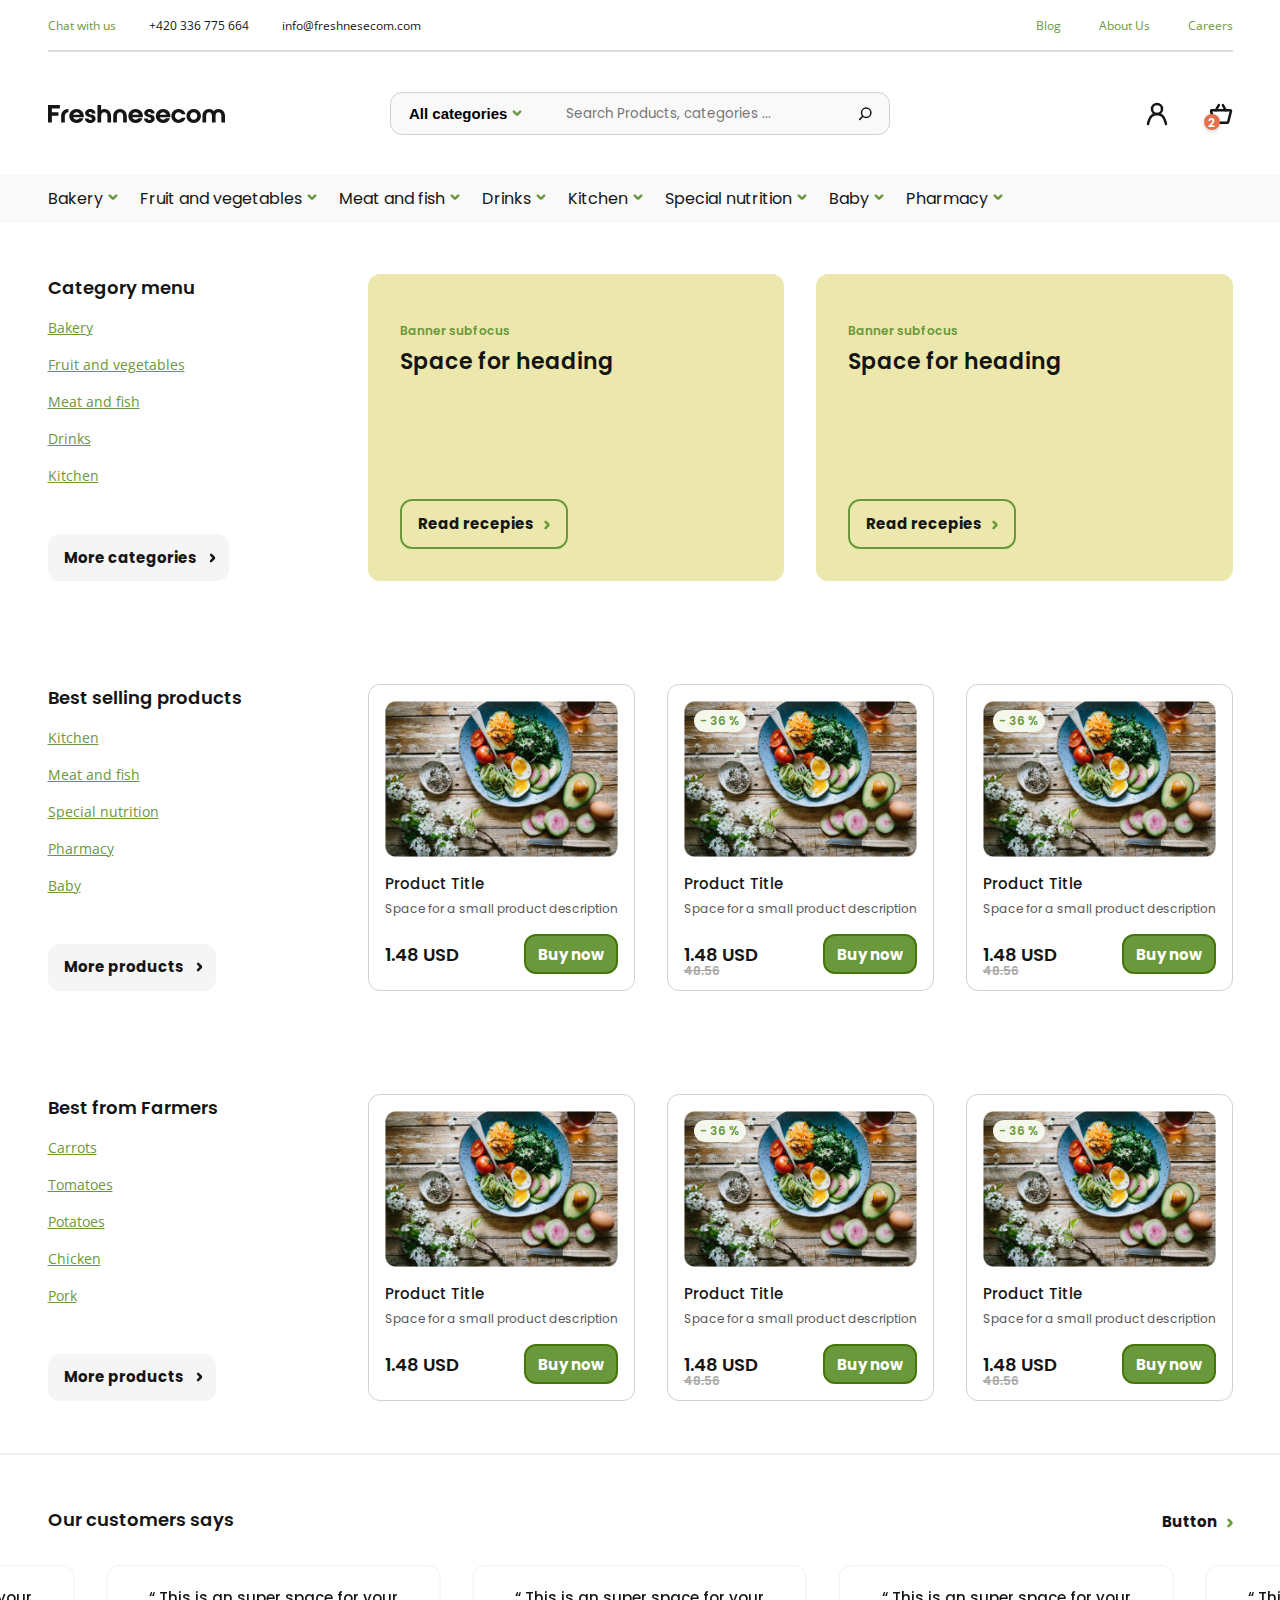
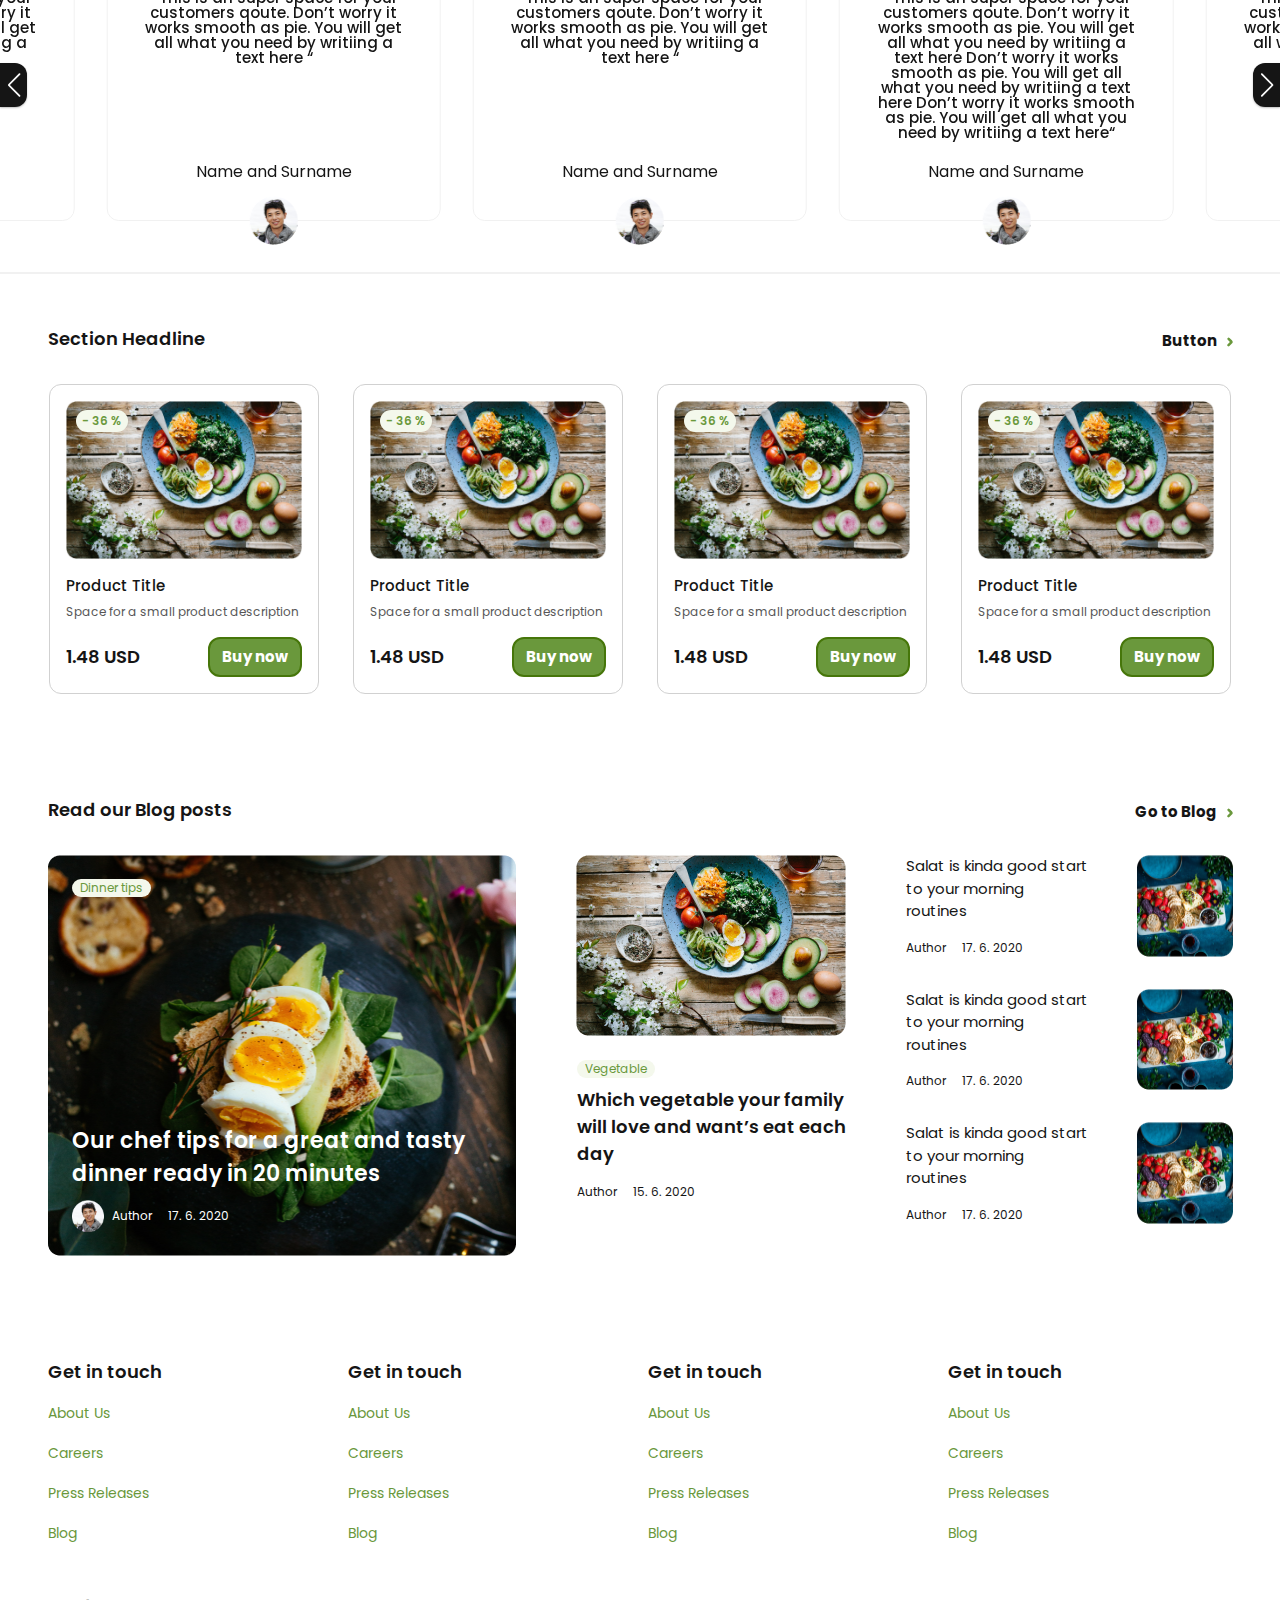
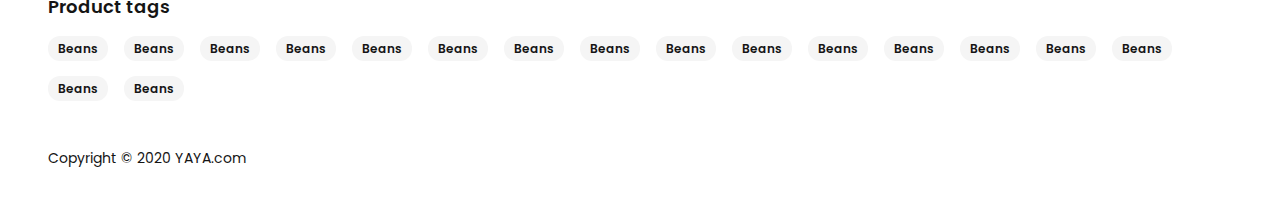
==== commit e738c71a: "second commit" ====
--- a/index.html
+++ b/index.html
@@ -1,804 +1,1016 @@
 <!DOCTYPE html>
 <html lang="en">
-   <head>
-      <meta charset="UTF-8">
-      <meta http-equiv="X-UA-Compatible" content="IE=edge">
-      <meta name="viewport" content="width=device-width, initial-scale=1.0">
-      <link rel="stylesheet" href="https://cdn.jsdelivr.net/npm/swiper@8/swiper-bundle.min.css"/>
-      <link rel="icon" href="" type="image/gif" sizes="16x16">
-      <link rel="stylesheet" href="css/main.css">      
-      <title>E-comerce</title>
-   </head>
-<body>
-   <div class="wrapper">
-<header>
-   <div class="header container">
-      <div class="header__top top">
-         <ul class="top-contacts">
-            <li class="contact__item">
-               <a href="#" class="contact__link link__green">Chat with us</a>
-            </li>
-            <li class="contact__item">
-               <a href="tel:+420336775664" class="contact__link">+420 336 775 664</a>
-            </li>
-            <li class="contact__item">
-               <a href="mailto:info@freshnesecom.com" target="_blank" class="contact__link">info@freshnesecom.com</a>
-            </li>
-         </ul>
-         <nav class="top__navigation">
-            <ul class="navigation__list">
-               <li class="navigation__item">
-                  <a href="#" target="_blank" class="navigation__link link__green">Blog</a>
-               </li>
-               <li class="navigation__item">
-                  <a href="#" target="_blank" class="navigation__link link__green">About Us</a>
-               </li>
-               <li class="navigation__item">
-                  <a href="#" target="_blank" class="navigation__link link__green">Careers</a>
-               </li>
+  <head>
+    <meta charset="UTF-8" />
+    <meta http-equiv="X-UA-Compatible" content="IE=edge" />
+    <meta name="viewport" content="width=device-width, initial-scale=1.0" />
+    <link
+      rel="stylesheet"
+      href="https://cdn.jsdelivr.net/npm/swiper@8/swiper-bundle.min.css"
+    />
+    <link rel="icon" href="" type="image/gif" sizes="16x16" />
+    <link rel="stylesheet" href="css/main.css" />
+    <title>E-comerce</title>
+  </head>
+  <body>
+    <div class="wrapper">
+      <header>
+        <div class="header container">
+          <div class="header__top top">
+            <ul class="top-contacts">
+              <li class="contact__item">
+                <a href="#" class="contact__link link__green">Chat with us</a>
+              </li>
+              <li class="contact__item">
+                <a href="tel:+420336775664" class="contact__link"
+                  >+420 336 775 664</a
+                >
+              </li>
+              <li class="contact__item">
+                <a
+                  href="mailto:info@freshnesecom.com"
+                  target="_blank"
+                  class="contact__link"
+                  >info@freshnesecom.com</a
+                >
+              </li>
             </ul>
-         </nav>
-      </div>
-      <div class="header__middle middle">
-         <a href="../index.html" class="middle__image">
-         <img src="image/logo.svg" alt="">
-         </a>
+            <nav class="top__navigation">
+              <ul class="navigation__list">
+                <li class="navigation__item">
+                  <a
+                    href="#"
+                    target="_blank"
+                    class="navigation__link link__green"
+                    >Blog</a
+                  >
+                </li>
+                <li class="navigation__item">
+                  <a
+                    href="#"
+                    target="_blank"
+                    class="navigation__link link__green"
+                    >About Us</a
+                  >
+                </li>
+                <li class="navigation__item">
+                  <a
+                    href="#"
+                    target="_blank"
+                    class="navigation__link link__green"
+                    >Careers</a
+                  >
+                </li>
+              </ul>
+            </nav>
+          </div>
+          <div class="header__middle middle">
+            <a href="../index.html" class="middle__image">
+              <img src="image/logo.svg" alt="" />
+            </a>
             <form action="#" method="#" class="search-form">
-               <div class="select__wrapper">
-               <select name="categories" id="" class="form-select">
+              <div class="select__wrapper">
+                <select name="categories" id="" class="form-select">
                   <option value="All">All categories</option>
                   <option value="gagaga">gagaga</option>
                   <option value="tatatat">tatatat</option>
                   <option value="shashasha">shashasha</option>
-               </select> 
-            </div>
-               <input type="text" class="search__input" placeholder="Search Products, categories ...">
-               <button class="search__button" type="button"></button>
+                </select>
+              </div>
+              <input
+                type="text"
+                class="search__input"
+                placeholder="Search Products, categories ..."
+              />
+              <button class="search__button" type="button"></button>
             </form>
-         <div class="header__user user">
-               <a href="#" class="user__profile">
-                  <img src="image/header/user.svg" alt="">
-               </a>
-                  <div class="user__basket">
-                    <img src="image/header/basket.svg" alt="">
-                     <p class="basket__amount">2</p>
+            <div class="header__user user">
+              <a href="#" class="user__profile">
+                <img src="image/header/user.svg" alt="" />
+              </a>
+              <div class="user__basket">
+                <img src="image/header/basket.svg" alt="" />
+                <p class="basket__amount">2</p>
+              </div>
+
+              <div class="bkg-modal">
+                <div class="basket-modal">
+                  <h3 class="modal__title">Shopping cart</h3>
+                  <div class="modal__body"></div>
+                  <div class="modal__total">
+                    <div class="total__subtotal">
+                      <h4>Subtotal</h4>
+                      <span class="total__total-price">0</span>
+                      <span>USD</span>
+                    </div>
+                    <div class="total__buttons">
+                      <button class="continue close-modal">
+                        Continue shopping
+                      </button>
+                      <button class="Checkout">Go to Checkout</button>
+                    </div>
                   </div>
-
-
-                  <div class="bkg-modal">
-                     <div class="basket-modal">
-                        <h3 class="modal__title">Shopping cart</h3>
-                        <div class="modal__body">
-
-                        </div>
-                        <div class="modal__total">
-                           <div class="total__subtotal">
-                              <h4>Subtotal</h4>
-                              <span class="total__total-price">0</span>
-                              <span>USD</span>
-                           </div>
-                           <div class="total__buttons">
-                              <button class="continue close-modal">Continue shopping</button>
-                              <button class="Checkout">Go to Checkout</button>
-                           </div>
-                        </div>
-                     </div>
-                  </div>
-
-
-         </div>
-      </div>
-
-   </div>
-   <section class="chapters">
-      <div class="container">
-      <ul class="chapter__list">
-         <li>
-            <a href="#">Bakery</a>
-         </li>
-         <li>
-           <a class="link-fruit" href="fruits/fruit.html">Fruit and vegetables</a> 
-         </li>
-         <li>
-            <a href="#">Meat and fish</a>
-         </li>
-         <li>
-            <a href="#">Drinks</a>
-         </li>
-         <li>
-            <a href="#">Kitchen</a>
-         </li>
-         <li>
-            <a href="#">Special nutrition</a>
-         </li>
-         <li>
-            <a href="#">Baby</a>
-         </li>
-         <li>
-            <a href="#">Pharmacy</a>
-         </li>
-      </ul>
-   </div>
-   </section>
-</header>
+                </div>
+              </div>
+            </div>
+          </div>
+        </div>
+        <section class="chapters">
+          <div class="container">
+            <ul class="chapter__list">
+              <li>
+                <a href="#">Bakery</a>
+              </li>
+              <li>
+                <a class="link-fruit" href="fruits/fruit.html"
+                  >Fruit and vegetables</a
+                >
+              </li>
+              <li>
+                <a href="#">Meat and fish</a>
+              </li>
+              <li>
+                <a href="#">Drinks</a>
+              </li>
+              <li>
+                <a href="#">Kitchen</a>
+              </li>
+              <li>
+                <a href="#">Special nutrition</a>
+              </li>
+              <li>
+                <a href="#">Baby</a>
+              </li>
+              <li>
+                <a href="#">Pharmacy</a>
+              </li>
+            </ul>
+          </div>
+        </section>
+      </header>
       <main>
-         
-         <!--------------------------------------------------------------------->
-
-         <section class="category-menu loyut container">
-            <div class="menu__block">
-               <h4 class="title">Category menu</h4>
-               <ul class="menu__list">
-                  <li data-tab="#tab_6" class="tab__item">Bakery</li>
-                  <li data-tab="#tab_7" class="tab__item">Fruit and vegetables</li>
-                  <li data-tab="#tab_8" class="tab__item">Meat and fish</li>
-                  <li data-tab="#tab_9" class="tab__item">Drinks</li>
-                  <li data-tab="#tab_10" class="tab__item">Kitchen</li>
-               </ul>
-               <a href="#" class="menu__button">More categories</a>
-            </div>
-            <div class="category-menu__content">
-               <div id="tab_6" class="tab-content">
-                  <article class="category-menu__article article">
-                     <h4 class="article__subtitle">Banner subfocus</h4>
-                     <h3 class="article__title">Space for heading</h3>
-                     <a href="#" class="article__button">Read recepies</a>
-                  </article>
-                  <article class="category-menu__article article">
-                     <h4 class="article__subtitle">Banner subfocus</h4>
-                     <h3 class="article__title">Space for heading</h3>
-                     <a href="#" class="article__button">Read recepies</a>
-                  </article>
-               </div>
-               <div id="tab_7" class="tab-content">
-                  <article class="category-menu__article article">
-                     <h4 class="article__subtitle">Banner subfocus</h4>
-                  </article>
-                  <article class="category-menu__article article">
-                     <h3 class="article__title">Space for heading</h3>
-                     <a href="#" class="article__button">Read recepies</a>
-                  </article>
-               </div>
-               <div id="tab_8" class="tab-content">
-                  <article class="category-menu__article article">
-                     <h4 class="article__subtitle">Banner subfocus</h4>
-                  </article>
-               </div>
-               <div id="tab_9" class="tab-content">
-                  <article class="category-menu__article article">
-                     <h4 class="article__subtitle">Lorem ipsum dolor sit amet consectetur, adipisicing elit. Architecto, officia reiciendis vero amet rerum sit sequi aperiam consequatur facilis, quidem doloribus minus quam enim eaque doloremque quis nemo eos quo.</h4>
-                  </article>
-                  <article class="category-menu__article article">
-                     <h3 class="article__title">Space for heading</h3>
-                     <a href="#" class="article__button">Read recepies</a>
-                  </article>
-               </div>
-               <div id="tab_10" class="tab-content">
-                  <article class="category-menu__article article">
-                     <h4 class="article__subtitle">Banner subfocus</h4>
-                  </article>
-                  <article class="category-menu__article article">
-                     <h3 class="article__title">Space for heading</h3>
-                     <a href="#" class="article__button">Read recepies</a>
-                  </article>
-                  <article class="category-menu__article article">
-                     <h3 class="article__title">Space for heading</h3>
-                     <a href="#" class="article__button">Read recepies</a>
-                  </article>
-                  <article class="category-menu__article article">
-                     <h3 class="article__title">Space for heading</h3>
-                     <a href="#" class="article__button">Read recepies</a>
-                  </article>
-               </div>
-            </div>
-         </section>
+        <!--------------------------------------------------------------------->
+        <section class="category-menu loyut container">
+          <div class="menu__block">
+            <h4 class="title">Category menu</h4>
+            <ul class="menu__list">
+              <li data-tab="#tab_6" class="tab__item">Bakery</li>
+              <li data-tab="#tab_7" class="tab__item">Fruit and vegetables</li>
+              <li data-tab="#tab_8" class="tab__item">Meat and fish</li>
+              <li data-tab="#tab_9" class="tab__item">Drinks</li>
+              <li data-tab="#tab_10" class="tab__item">Kitchen</li>
+            </ul>
+            <a href="#" class="menu__button">More categories</a>
+          </div>
+          <div class="category-menu__content">
+            <div id="tab_6" class="tab-content">
+              <article class="category-menu__article article">
+                <h4 class="article__subtitle">Banner subfocus</h4>
+                <h3 class="article__title">Space for heading</h3>
+                <a href="#" class="article__button">Read recepies</a>
+              </article>
+              <article class="category-menu__article article">
+                <h4 class="article__subtitle">Banner subfocus</h4>
+                <h3 class="article__title">Space for heading</h3>
+                <a href="#" class="article__button">Read recepies</a>
+              </article>
+            </div>
+            <div id="tab_7" class="tab-content">
+              <article class="category-menu__article article">
+                <h4 class="article__subtitle">Banner subfocus</h4>
+              </article>
+              <article class="category-menu__article article">
+                <h3 class="article__title">Space for heading</h3>
+                <a href="#" class="article__button">Read recepies</a>
+              </article>
+            </div>
+            <div id="tab_8" class="tab-content">
+              <article class="category-menu__article article">
+                <h4 class="article__subtitle">Banner subfocus</h4>
+              </article>
+            </div>
+            <div id="tab_9" class="tab-content">
+              <article class="category-menu__article article">
+                <h4 class="article__subtitle">
+                  Lorem ipsum dolor sit amet consectetur, adipisicing elit.
+                  Architecto, officia reiciendis vero amet rerum sit sequi
+                  aperiam consequatur facilis, quidem doloribus minus quam enim
+                  eaque doloremque quis nemo eos quo.
+                </h4>
+              </article>
+              <article class="category-menu__article article">
+                <h3 class="article__title">Space for heading</h3>
+                <a href="#" class="article__button">Read recepies</a>
+              </article>
+            </div>
+            <div id="tab_10" class="tab-content">
+              <article class="category-menu__article article">
+                <h4 class="article__subtitle">Banner subfocus</h4>
+              </article>
+              <article class="category-menu__article article">
+                <h3 class="article__title">Space for heading</h3>
+                <a href="#" class="article__button">Read recepies</a>
+              </article>
+              <article class="category-menu__article article">
+                <h3 class="article__title">Space for heading</h3>
+                <a href="#" class="article__button">Read recepies</a>
+              </article>
+              <article class="category-menu__article article">
+                <h3 class="article__title">Space for heading</h3>
+                <a href="#" class="article__button">Read recepies</a>
+              </article>
+            </div>
+          </div>
+        </section>
+        <!--------------------------------------------------------------------->
+        <section class="best loyut container">
+          <div class="menu__block">
+            <h4 class="title">Best selling products</h4>
+            <ul class="menu__list">
+              <li class="menu__tab" data-tab="#tab_1">Kitchen</li>
+              <li class="menu__tab" data-tab="#tab_2">Meat and fish</li>
+              <li class="menu__tab" data-tab="#tab_3">Special nutrition</li>
+              <li class="menu__tab" data-tab="#tab_4">Pharmacy</li>
+              <li class="menu__tab" data-tab="#tab_5">Baby</li>
+            </ul>
+            <a href="#" class="menu__button">More products</a>
+          </div>
+          <div class="best__body">
+            <div class="body__tabs" id="tab_1">
+              <article class="best__article" data-id="01">
+                <a href="#" class="best__image"
+                  ><img
+                    src="image/best/card.png"
+                    alt="content"
+                    class="best__img"
+                /></a>
+                <h4 class="best__title">Product Title</h4>
+                <p class="best__text">Space for a small product description</p>
+                <div class="best__price">
+                  <p class="best__number">1.48 USD</p>
+                  <button class="best__button">Buy now</button>
+                </div>
+              </article>
+              <article class="best__article" data-id="02">
+                <a href="#" class="best__image"
+                  ><img
+                    src="image/best/card.png"
+                    alt="content"
+                    class="best__img"
+                /></a>
+                <span class="discount">- 36 %</span>
+                <h4 class="best__title">Product Title</h4>
+                <p class="best__text">Space for a small product description</p>
+                <div class="best__price">
+                  <p class="best__number">1.48 USD</p>
+                  <span>48.56</span>
+                  <button class="best__button">Buy now</button>
+                </div>
+              </article>
+              <article class="best__article" data-id="03">
+                <a href="#" class="best__image"
+                  ><img
+                    src="image/best/card.png"
+                    alt="content"
+                    class="best__img"
+                /></a>
+                <span class="discount">- 36 %</span>
+                <h4 class="best__title">Product Title</h4>
+                <p class="best__text">Space for a small product description</p>
+                <div class="best__price">
+                  <p class="best__number">1.48 USD</p>
+                  <span>48.56</span>
+                  <button class="best__button">Buy now</button>
+                </div>
+              </article>
+            </div>
+            <div class="body__tabs" id="tab_2">
+              <article class="best__article" data-id="04">
+                <a href="#" class="best__image"
+                  ><img
+                    src="image/best/card.png"
+                    alt="content"
+                    class="best__img"
+                /></a>
+                <h4 class="best__title">Product Title</h4>
+                <p class="best__text">Space for a small product description</p>
+                <div class="best__price">
+                  <p class="best__number">1.48 USD</p>
+                  <button class="best__button">Buy now</button>
+                </div>
+              </article>
+              <article class="best__article" data-id="05">
+                <a href="#" class="best__image"
+                  ><img
+                    src="image/best/card.png"
+                    alt="content"
+                    class="best__img"
+                /></a>
+                <h4 class="best__title">Product Title</h4>
+                <p class="best__text">Space for a small product description</p>
+                <div class="best__price">
+                  <p class="best__number">1.48 USD</p>
+                  <button class="best__button">Buy now</button>
+                </div>
+              </article>
+            </div>
+            <div class="body__tabs" id="tab_3">
+              <article class="best__article" data-id="06">
+                <a href="#" class="best__image"
+                  ><img
+                    src="../image/best/card.png"
+                    alcontentt=""
+                    class="best__image"
+                /></a>
+                <h4 class="best__title">Product Title</h4>
+                <p class="best__text">
+                  Lorem ipsum dolor, sit amet consectetur adipisicing elit.
+                  Veritatis molestiae, hic asperiores sequi iure nesciunt quo
+                  saepe tempora dolorem minus, laborum quidem modi pariatur
+                  iste? Totam esse pariatur hic nobis!
+                </p>
+                <div class="best__price">
+                  <p class="best__number">1.48 USD</p>
+                  <button class="best__button">Buy now</button>
+                </div>
+              </article>
+              <article class="best__article" data-id="07">
+                <a href="#" class="best__image"
+                  ><img
+                    src="image/best/card.png"
+                    alt="content"
+                    class="best__img"
+                /></a>
+                <span class="discount">- 36 %</span>
+                <h4 class="best__title">Product Title</h4>
+                <p class="best__text">Space for a small product description</p>
+                <div class="best__price">
+                  <p class="best__number">1.48 USD</p>
+                  <span>48.56</span>
+                  <button class="best__button">Buy now</button>
+                </div>
+              </article>
+              <article class="best__article" data-id="08">
+                <a href="#" class="best__image"
+                  ><img
+                    src="image/best/card.png"
+                    alt="content"
+                    class="best__img"
+                /></a>
+                <span class="discount">- 36 %</span>
+                <h4 class="best__title">Product Title</h4>
+                <p class="best__text">Space for a small product description</p>
+                <div class="best__price">
+                  <p class="best__number">1.48 USD</p>
+                  <span>48.56</span>
+                  <button class="best__button">Buy now</button>
+                </div>
+              </article>
+            </div>
+            <div class="body__tabs" id="tab_4">
+              <article class="best__article" data-id="09">
+                <a href="#" class="best__image"
+                  ><img
+                    src="image/best/card.png"
+                    alt="content"
+                    class="best__img"
+                /></a>
+                <h4 class="best__title">Product Title</h4>
+                <p class="best__text">Space for a small product description</p>
+                <div class="best__price">
+                  <p class="best__number">1.48 USD</p>
+                  <button class="best__button">Buy now</button>
+                </div>
+              </article>
+              <article class="best__article" data-id="10">
+                <a href="#" class="best__image"
+                  ><img
+                    src="image/best/card.png"
+                    alt="content"
+                    class="best__img"
+                /></a>
+                <span class="discount">- 36 %</span>
+                <h4 class="best__title">Product Title</h4>
+                <p class="best__text">Space for a small product description</p>
+                <div class="best__price">
+                  <p class="best__number">1.48 USD</p>
+                  <span>48.56</span>
+                  <button class="best__button">Buy now</button>
+                </div>
+              </article>
+              <article class="best__article" data-id="11">
+                <a href="#" class="best__image"
+                  ><img
+                    src="image/best/card.png"
+                    alt="content"
+                    class="best__img"
+                /></a>
+                <span class="discount">- 36 %</span>
+                <h4 class="best__title">Product Title</h4>
+                <p class="best__text">Space for a small product description</p>
+                <div class="best__price">
+                  <p class="best__number">1.48 USD</p>
+                  <span>48.56</span>
+                  <button class="best__button">Buy now</button>
+                </div>
+              </article>
+            </div>
+            <div class="body__tabs" id="tab_5">
+              <article class="best__article" data-id="12">
+                <a href="#" class="best__image"
+                  ><img
+                    src="image/best/card.png"
+                    alt="content"
+                    class="best__img"
+                /></a>
+                <h4 class="best__title">Product Title</h4>
+                <p class="best__text">Space for a small product description</p>
+                <div class="best__price">
+                  <p class="best__number">1.48 USD</p>
+                  <button class="best__button">Buy now</button>
+                </div>
+              </article>
+              <article class="best__article" data-id="13">
+                <a href="#" class="best__image"
+                  ><img
+                    src="image/best/card.png"
+                    alt="content"
+                    class="best__img"
+                /></a>
+                <span class="discount">- 36 %</span>
+                <h4 class="best__title">Product Title</h4>
+                <p class="best__text">Space for a small product description</p>
+                <div class="best__price">
+                  <p class="best__number">1.48 USD</p>
+                  <span>48.56</span>
+                  <button class="best__button">Buy now</button>
+                </div>
+              </article>
+              <article class="best__article" data-id="14">
+                <a href="#" class="best__image"
+                  ><img
+                    src="image/best/card.png"
+                    alt="content"
+                    class="best__img"
+                /></a>
+                <span class="discount">- 36 %</span>
+                <h4 class="best__title">Product Title</h4>
+                <p class="best__text">Space for a small product description</p>
+                <div class="best__price">
+                  <p class="best__number">1.48 USD</p>
+                  <span>48.56</span>
+                  <button class="best__button">Buy now</button>
+                </div>
+              </article>
+            </div>
+          </div>
+        </section>
+        <!--------------------------------------------------------------------->
+        <section class="best loyut container">
+          <div class="menu__block">
+            <h4 class="title">Best from Farmers</h4>
+            <ul class="menu__list">
+              <li class="second" data-tab="#tab_11">Carrots</li>
+              <li class="second" data-tab="#tab_12">Tomatoes</li>
+              <li class="second" data-tab="#tab_13">Potatoes</li>
+              <li class="second" data-tab="#tab_14">Chicken</li>
+              <li class="second" data-tab="#tab_15">Pork</li>
+            </ul>
+            <a href="#" class="menu__button">More products</a>
+          </div>
+          <div class="best__body">
+            <div class="second-body" id="tab_11">
+              <article class="best__article" data-id="15">
+                <a href="#" class="best__image"
+                  ><img
+                    src="image/best/card.png"
+                    alt="content"
+                    class="best__img"
+                /></a>
+                <h4 class="best__title">Product Title</h4>
+                <p class="best__text">Space for a small product description</p>
+                <div class="best__price">
+                  <p class="best__number">1.48 USD</p>
+                  <button class="best__button">Buy now</button>
+                </div>
+              </article>
+              <article class="best__article" data-id="16">
+                <a href="#" class="best__image"
+                  ><img
+                    src="image/best/card.png"
+                    alt="content"
+                    class="best__img"
+                /></a>
+                <span class="discount">- 36 %</span>
+                <h4 class="best__title">Product Title</h4>
+                <p class="best__text">Space for a small product description</p>
+                <div class="best__price">
+                  <p class="best__number">1.48 USD</p>
+                  <span>48.56</span>
+                  <button class="best__button">Buy now</button>
+                </div>
+              </article>
+              <article class="best__article" data-id="17">
+                <a href="#" class="best__image"
+                  ><img
+                    src="image/best/card.png"
+                    alt="content"
+                    class="best__img"
+                /></a>
+                <span class="discount">- 36 %</span>
+                <h4 class="best__title">Product Title</h4>
+                <p class="best__text">Space for a small product description</p>
+                <div class="best__price">
+                  <p class="best__number">1.48 USD</p>
+                  <span>48.56</span>
+                  <button class="best__button">Buy now</button>
+                </div>
+              </article>
+            </div>
+            <div class="second-body" id="tab_12">
+              <article class="best__article" data-id="18">
+                <a href="#" class="best__image"
+                  ><img
+                    src="image/best/card.png"
+                    alt="content"
+                    class="best__img"
+                /></a>
+                <h4 class="best__title">Product Title</h4>
+                <p class="best__text">Space for a small product description</p>
+                <div class="best__price">
+                  <p class="best__number">1.48 USD</p>
+                  <button class="best__button">Buy now</button>
+                </div>
+              </article>
+              <article class="best__article" data-id="19">
+                <a href="#" class="best__image"
+                  ><img
+                    src="image/best/card.png"
+                    alt="content"
+                    class="best__img"
+                /></a>
+                <h4 class="best__title">Product Title</h4>
+                <p class="best__text">Space for a small product description</p>
+                <div class="best__price">
+                  <p class="best__number">1.48 USD</p>
+                  <button class="best__button">Buy now</button>
+                </div>
+              </article>
+            </div>
+            <div class="second-body" id="tab_13">
+              <article class="best__article" data-id="20">
+                <a href="#" class="best__image"
+                  ><img
+                    src="image/best/card.png"
+                    alt="content"
+                    class="best__img"
+                /></a>
+                <h4 class="best__title">Product Title</h4>
+                <p class="best__text">
+                  Lorem ipsum dolor, sit amet consectetur adipisicing elit.
+                  Veritatis molestiae, hic asperiores sequi iure nesciunt quo
+                  saepe tempora dolorem minus, laborum quidem modi pariatur
+                  iste? Totam esse pariatur hic nobis!
+                </p>
+                <div class="best__price">
+                  <p class="best__number">1.48 USD</p>
+                  <button class="best__button">Buy now</button>
+                </div>
+              </article>
+              <article class="best__article" data-id="21">
+                <a href="#" class="best__image"
+                  ><img
+                    src="image/best/card.png"
+                    alt="content"
+                    class="best__img"
+                /></a>
+                <span class="discount">- 36 %</span>
+                <h4 class="best__title">Product Title</h4>
+                <p class="best__text">Space for a small product description</p>
+                <div class="best__price">
+                  <p class="best__number">1.48 USD</p>
+                  <span>48.56</span>
+                  <button class="best__button">Buy now</button>
+                </div>
+              </article>
+              <article class="best__article" data-id="22">
+                <a href="#" class="best__image"
+                  ><img
+                    src="image/best/card.png"
+                    alt="content"
+                    class="best__img"
+                /></a>
+                <span class="discount">- 36 %</span>
+                <h4 class="best__title">Product Title</h4>
+                <p class="best__text">Space for a small product description</p>
+                <div class="best__price">
+                  <p class="best__number">1.48 USD</p>
+                  <span>48.56</span>
+                  <button class="best__button">Buy now</button>
+                </div>
+              </article>
+            </div>
+            <div class="second-body" id="tab_14">
+              <article class="best__article" data-id="23">
+                <a href="#" class="best__image"
+                  ><img
+                    src="image/best/card.png"
+                    alt="content"
+                    class="best__img"
+                /></a>
+                <h4 class="best__title">Product Title</h4>
+                <p class="best__text">Space for a small product description</p>
+                <div class="best__price">
+                  <p class="best__number">1.48 USD</p>
+                  <button class="best__button">Buy now</button>
+                </div>
+              </article>
+              <article class="best__article" data-id="24">
+                <a href="#" class="best__image"
+                  ><img
+                    src="image/best/card.png"
+                    alt="content"
+                    class="best__img"
+                /></a>
+                <span class="discount">- 36 %</span>
+                <h4 class="best__title">Product Title</h4>
+                <p class="best__text">Space for a small product description</p>
+                <div class="best__price">
+                  <p class="best__number">1.48 USD</p>
+                  <span>48.56</span>
+                  <button class="best__button">Buy now</button>
+                </div>
+              </article>
+              <article class="best__article" data-id="25">
+                <a href="#" class="best__image"
+                  ><img
+                    src="image/best/card.png"
+                    alt="content"
+                    class="best__img"
+                /></a>
+                <span class="discount">- 36 %</span>
+                <h4 class="best__title">Product Title</h4>
+                <p class="best__text">Space for a small product description</p>
+                <div class="best__price">
+                  <p class="best__number">1.48 USD</p>
+                  <span>48.56</span>
+                  <button class="best__button">Buy now</button>
+                </div>
+              </article>
+            </div>
+            <div class="second-body" id="tab_15">
+              <article class="best__article" data-id="26">
+                <a href="#" class="best__image"
+                  ><img
+                    src="image/best/card.png"
+                    alt="content"
+                    class="best__img"
+                /></a>
+                <h4 class="best__title">Product Title</h4>
+                <p class="best__text">Space for a small product description</p>
+                <div class="best__price">
+                  <p class="best__number">1.48 USD</p>
+                  <button class="best__button">Buy now</button>
+                </div>
+              </article>
+              <article class="best__article" data-id="27">
+                <a href="#" class="best__image"
+                  ><img
+                    src="image/best/card.png"
+                    alt="content"
+                    class="best__img"
+                /></a>
+                <span class="discount">- 36 %</span>
+                <h4 class="best__title">Product Title</h4>
+                <p class="best__text">Space for a small product description</p>
+                <div class="best__price">
+                  <p class="best__number">1.48 USD</p>
+                  <span>48.56</span>
+                  <button class="best__button">Buy now</button>
+                </div>
+              </article>
+              <article class="best__article" data-id="28">
+                <a href="#" class="best__image"
+                  ><img
+                    src="image/best/card.png"
+                    alt="content"
+                    class="best__img"
+                /></a>
+                <span class="discount">- 36 %</span>
+                <h4 class="best__title">Product Title</h4>
+                <p class="best__text">Space for a small product description</p>
+                <div class="best__price">
+                  <p class="best__number">1.48 USD</p>
+                  <span>48.56</span>
+                  <button class="best__button">Buy now</button>
+                </div>
+              </article>
+            </div>
+          </div>
+        </section>
         <!--------------------------------------------------------------------->
 
-         <section class="best loyut container">
-            <div class="menu__block">
-               <h4 class="title">Best selling products</h4>
-               <ul class="menu__list">
-                  <li  class="menu__tab" data-tab="#tab_1">Kitchen</li>
-                  <li  class="menu__tab" data-tab="#tab_2">Meat and fish</li>
-                  <li class="menu__tab" data-tab="#tab_3">Special nutrition</li>
-                  <li class="menu__tab" data-tab="#tab_4">Pharmacy</li>
-                  <li  class="menu__tab" data-tab="#tab_5">Baby</li>
-               </ul>
-               <a href="#" class="menu__button">More products</a>
-            </div>
-            <div class="best__body">
-               <div class="body__tabs" id="tab_1">
-                  <article class="best__article" data-id="01">
-                     <a href="#" class="best__image"><img src="image/best/card.png" alt="content" class="best__img"></a>
-                     <h4 class="best__title">Product Title</h4>
-                     <p class="best__text">Space for a small product description </p>
-                     <div class="best__price">
-                        <p class="best__number">1.48 USD</p>
-                        <button class="best__button">Buy now</button>
-                     </div>
-                  </article>
-                  <article class="best__article" data-id="02">
-                     <a href="#" class="best__image"><img src="image/best/card.png" alt="content" class="best__img"></a>
-                     <span class="discount">- 36 %</span>
-                     <h4 class="best__title">Product Title</h4>
-                     <p class="best__text">Space for a small product description </p>
-                     <div class="best__price">
-                        <p class="best__number">1.48 USD</p>
-                        <span>48.56</span>
-                        <button class="best__button">Buy now</button>
-                     </div>
-                  </article>
-                  <article class="best__article" data-id="03">
-                     <a href="#" class="best__image"><img src="image/best/card.png" alt="content" class="best__img"></a>
-                     <span class="discount">- 36 %</span>
-                     <h4 class="best__title">Product Title</h4>
-                     <p class="best__text">Space for a small product description </p>
-                     <div class="best__price">
-                        <p class="best__number">1.48 USD</p>
-                        <span>48.56</span>
-                        <button class="best__button">Buy now</button>
-                     </div>
-                  </article>
+        <section class="customers">
+          <div class="customers__head container">
+            <h2 class="customers__title title">Our customers says</h2>
+            <a href="#" class="customers__button">Button</a>
+          </div>
+          <div class="customers-content">
+            <div class="customers-swiper swiper-container">
+              <div class="customers-wrapper swiper-wrapper">
+                <div class="customers-slide swiper-slide">
+                  <blockquote class="customers__blockquote">
+                    “ This is an super space for your customers qoute. Don’t
+                    worry it works smooth as pie. You will get all what you need
+                    by writiing a text here “
+                  </blockquote>
+                  <p class="customers__name">Name and Surname</p>
+                </div>
+                <div class="customers-slide swiper-slide">
+                  <blockquote class="customers__blockquote">
+                    “ This is an super space for your customers qoute. Don’t
+                    worry it works smooth as pie. You will get all what you need
+                    by writiing a text here Don’t worry it works smooth as pie.
+                    You will get all what you need by writiing a text here Don’t
+                    worry it works smooth as pie. You will get all what you need
+                    by writiing a text here“
+                  </blockquote>
+                  <p class="customers__name">Name and Surname</p>
+                </div>
+                <div class="customers-slide swiper-slide">
+                  <blockquote class="customers__blockquote">
+                    “ This is an super space for your customers qoute. Don’t
+                    worry it works smooth as pie. You will get all what you need
+                    by writiing a text here “
+                  </blockquote>
+                  <p class="customers__name">Name and Surname</p>
+                </div>
+                <div class="customers-slide swiper-slide">
+                  <blockquote class="customers__blockquote">
+                    “ This is an super space for your customers qoute. Don’t
+                    worry it works smooth as pie. You will get all what you need
+                    by writiing a text here “
+                  </blockquote>
+                  <p class="customers__name">Name and Surname</p>
+                </div>
+              </div>
+              <div class="swiper-button-prev"></div>
+              <div class="swiper-button-next"></div>
+            </div>
+          </div>
+        </section>
+        <!--------------------------------------------------------------------->
+        <section class="headline container">
+          <div class="customers__head">
+            <h2 class="customers__title title">Section Headline</h2>
+            <a href="#" class="customers__button">Button</a>
+          </div>
+          <div class="headline__body">
+            <article class="best__article">
+               <a href="#" class="best__image"
+                 ><img src="image/best/card.png" alt="content" class="best__img"
+               /></a>
+               <span class="discount">- 36 %</span>
+               <h4 class="best__title">Product Title</h4>
+               <p class="best__text">Space for a small product description</p>
+               <div class="best__price">
+                 <p class="best__number">1.48 USD</p>
+                 <button class="best__button">Buy now</button>
                </div>
-               <div class="body__tabs" id="tab_2">
-                  <article class="best__article" data-id="04">
-                     <a href="#" class="best__image"><img src="image/best/card.png" alt="content" class="best__img"></a>
-                     <h4 class="best__title">Product Title</h4>
-                     <p class="best__text">Space for a small product description </p>
-                     <div class="best__price">
-                        <p class="best__number">1.48 USD</p>
-                        <button class="best__button">Buy now</button>
-                     </div>
-                  </article>
-                  <article class="best__article" data-id="05">
-                     <a href="#" class="best__image"><img src="image/best/card.png" alt="content" class="best__img"></a>
-                     <h4 class="best__title">Product Title</h4>
-                     <p class="best__text">Space for a small product description </p>
-                     <div class="best__price">
-                        <p class="best__number">1.48 USD</p>
-                        <button class="best__button">Buy now</button>
-                     </div>
-                  </article>
-               </div>
-               <div  class="body__tabs" id="tab_3">
-                  <article class="best__article" data-id="06">
-                     <a href="#" class="best__image"><img src="../image/best/card.png" alcontentt="" class="best__image"></a>
-                     <h4 class="best__title">Product Title</h4>
-                     <p class="best__text">Lorem ipsum dolor, sit amet consectetur adipisicing elit. Veritatis molestiae, hic asperiores sequi iure nesciunt quo saepe tempora dolorem minus, laborum quidem modi pariatur iste? Totam esse pariatur hic nobis! </p>
-                     <div class="best__price">
-                        <p class="best__number">1.48 USD</p>
-                        <button class="best__button">Buy now</button>
-                     </div>
-                  </article>
-                  <article class="best__article" data-id="07">
-                     <a href="#" class="best__image"><img src="image/best/card.png" alt="content" class="best__img"></a>
-                     <span class="discount">- 36 %</span>
-                     <h4 class="best__title">Product Title</h4>
-                     <p class="best__text">Space for a small product description </p>
-                     <div class="best__price">
-                        <p class="best__number">1.48 USD</p>
-                        <span>48.56</span>
-                        <button class="best__button">Buy now</button>
-                     </div>
-                  </article>
-                  <article class="best__article" data-id="08">
-                     <a href="#" class="best__image"><img src="image/best/card.png" alt="content" class="best__img"></a>
-                     <span class="discount">- 36 %</span>
-                     <h4 class="best__title">Product Title</h4>
-                     <p class="best__text">Space for a small product description </p>
-                     <div class="best__price">
-                        <p class="best__number">1.48 USD</p>
-                        <span>48.56</span>
-                        <button class="best__button">Buy now</button>
-                     </div>
-                  </article>
-               </div>
-               <div  class="body__tabs" id="tab_4">
-                  <article class="best__article" data-id="09">
-                     <a href="#" class="best__image"><img src="image/best/card.png" alt="content" class="best__img"></a>
-                     <h4 class="best__title">Product Title</h4>
-                     <p class="best__text">Space for a small product description </p>
-                     <div class="best__price">
-                        <p class="best__number">1.48 USD</p>
-                        <button class="best__button">Buy now</button>
-                     </div>
-                  </article>
-                  <article class="best__article" data-id="10">
-                     <a href="#" class="best__image"><img src="image/best/card.png" alt="content" class="best__img"></a>
-                     <span class="discount">- 36 %</span>
-                     <h4 class="best__title">Product Title</h4>
-                     <p class="best__text">Space for a small product description </p>
-                     <div class="best__price">
-                        <p class="best__number">1.48 USD</p>
-                        <span>48.56</span>
-                        <button class="best__button">Buy now</button>
-                     </div>
-                  </article>
-                  <article class="best__article" data-id="11">
-                     <a href="#" class="best__image"><img src="image/best/card.png" alt="content" class="best__img"></a>
-                     <span class="discount">- 36 %</span>
-                     <h4 class="best__title">Product Title</h4>
-                     <p class="best__text">Space for a small product description </p>
-                     <div class="best__price">
-                        <p class="best__number">1.48 USD</p>
-                        <span>48.56</span>
-                        <button class="best__button">Buy now</button>
-                     </div>
-                  </article>
-               </div>
-               <div  class="body__tabs" id="tab_5">
-                  <article class="best__article" data-id="12">
-                     <a href="#" class="best__image"><img src="image/best/card.png" alt="content" class="best__img"></a>
-                     <h4 class="best__title">Product Title</h4>
-                     <p class="best__text">Space for a small product description </p>
-                     <div class="best__price">
-                        <p class="best__number">1.48 USD</p>
-                        <button class="best__button">Buy now</button>
-                     </div>
-                  </article>
-                  <article class="best__article" data-id="13">
-                     <a href="#" class="best__image"><img src="image/best/card.png" alt="content" class="best__img"></a>
-                     <span class="discount">- 36 %</span>
-                     <h4 class="best__title">Product Title</h4>
-                     <p class="best__text">Space for a small product description </p>
-                     <div class="best__price">
-                        <p class="best__number">1.48 USD</p>
-                        <span>48.56</span>
-                        <button class="best__button">Buy now</button>
-                     </div>
-                  </article>
-                  <article class="best__article" data-id="14">
-                     <a href="#" class="best__image"><img src="image/best/card.png" alt="content" class="best__img"></a>
-                     <span class="discount">- 36 %</span>
-                     <h4 class="best__title">Product Title</h4>
-                     <p class="best__text">Space for a small product description </p>
-                     <div class="best__price">
-                        <p class="best__number">1.48 USD</p>
-                        <span>48.56</span>
-                        <button class="best__button">Buy now</button>
-                     </div>
-                  </article>
-               </div>
-            </div>
-         </section>
-         <!--------------------------------------------------------------------->
+             </article>
+            <article class="best__article">
+              <a href="#" class="best__image"
+                ><img src="image/best/card.png" alt="content" class="best__img"
+              /></a>
+              <span class="discount">- 36 %</span>
+              <h4 class="best__title">Product Title</h4>
+              <p class="best__text">Space for a small product description</p>
+              <div class="best__price">
+                <p class="best__number">1.48 USD</p>
+                <button class="best__button">Buy now</button>
+              </div>
+            </article>
+            <article class="best__article">
+              <a href="#" class="best__image"
+                ><img src="image/best/card.png" alt="content" class="best__img"
+              /></a>
+              <span class="discount">- 36 %</span>
+              <h4 class="best__title">Product Title</h4>
+              <p class="best__text">Space for a small product description</p>
+              <div class="best__price">
+                <p class="best__number">1.48 USD</p>
+                <button class="best__button">Buy now</button>
+              </div>
+            </article>
+            <article class="best__article">
+              <a href="#" class="best__image"
+                ><img src="image/best/card.png" alt="content" class="best__img"
+              /></a>
+              <span class="discount">- 36 %</span>
+              <h4 class="best__title">Product Title</h4>
+              <p class="best__text">Space for a small product description</p>
+              <div class="best__price">
+                <p class="best__number">1.48 USD</p>
+                <button class="best__button">Buy now</button>
+              </div>
+            </article>
+          </div>
+        </section>
+        <!--------------------------------------------------------------------->
 
-         <section class="best loyut container">
-            <div class="menu__block">
-               <h4 class="title">Best from Farmers</h4>
-               <ul class="menu__list">
-                  <li  class=" second" data-tab="#tab_11">Carrots</li>
-                  <li  class= "second" data-tab="#tab_12">Tomatoes</li>
-                  <li class=" second" data-tab="#tab_13">Potatoes</li>
-                  <li class=" second" data-tab="#tab_14">Chicken</li>
-                  <li  class=" second" data-tab="#tab_15">Pork</li>
-               </ul>
-               <a href="#" class="menu__button">More products</a>
-            </div>
-            <div class="best__body">
-               <div class="second-body" id="tab_11">
-                  <article class="best__article" data-id="15">
-                     <a href="#" class="best__image"><img src="image/best/card.png" alt="content" class="best__img"></a>
-                     <h4 class="best__title">Product Title</h4>
-                     <p class="best__text">Space for a small product description </p>
-                     <div class="best__price">
-                        <p class="best__number">1.48 USD</p>
-                        <button class="best__button">Buy now</button>
-                     </div>
-                  </article>
-                  <article class="best__article" data-id="16">
-                     <a href="#" class="best__image"><img src="image/best/card.png" alt="content" class="best__img"></a>
-                     <span class="discount">- 36 %</span>
-                     <h4 class="best__title">Product Title</h4>
-                     <p class="best__text">Space for a small product description </p>
-                     <div class="best__price">
-                        <p class="best__number">1.48 USD</p>
-                        <span>48.56</span>
-                        <button class="best__button">Buy now</button>
-                     </div>
-                  </article>
-                  <article class="best__article" data-id="17">
-                     <a href="#" class="best__image"><img src="image/best/card.png" alt="content" class="best__img"></a>
-                     <span class="discount">- 36 %</span>
-                     <h4 class="best__title">Product Title</h4>
-                     <p class="best__text">Space for a small product description </p>
-                     <div class="best__price">
-                        <p class="best__number">1.48 USD</p>
-                        <span>48.56</span>
-                        <button class="best__button">Buy now</button>
-                     </div>
-                  </article>
-               </div>
-               <div class="second-body" id="tab_12">
-                  <article class="best__article" data-id="18">
-                     <a href="#" class="best__image"><img src="image/best/card.png" alt="content" class="best__img"></a>
-                     <h4 class="best__title">Product Title</h4>
-                     <p class="best__text">Space for a small product description </p>
-                     <div class="best__price">
-                        <p class="best__number">1.48 USD</p>
-                        <button class="best__button">Buy now</button>
-                     </div>
-                  </article>
-                  <article class="best__article" data-id="19">
-                     <a href="#" class="best__image"><img src="image/best/card.png" alt="content" class="best__img"></a>
-                     <h4 class="best__title">Product Title</h4>
-                     <p class="best__text">Space for a small product description </p>
-                     <div class="best__price">
-                        <p class="best__number">1.48 USD</p>
-                        <button class="best__button">Buy now</button>
-                     </div>
-                  </article>
-               </div>
-               <div  class=" second-body" id="tab_13">
-                  <article class="best__article" data-id="20">
-                     <a href="#" class="best__image"><img src="image/best/card.png" alt="content" class="best__img"></a>
-                     <h4 class="best__title">Product Title</h4>
-                     <p class="best__text">Lorem ipsum dolor, sit amet consectetur adipisicing elit. Veritatis molestiae, hic asperiores sequi iure nesciunt quo saepe tempora dolorem minus, laborum quidem modi pariatur iste? Totam esse pariatur hic nobis! </p>
-                     <div class="best__price">
-                        <p class="best__number">1.48 USD</p>
-                        <button class="best__button">Buy now</button>
-                     </div>
-                  </article>
-                  <article class="best__article" data-id="21">
-                     <a href="#" class="best__image"><img src="image/best/card.png" alt="content" class="best__img"></a>
-                     <span class="discount">- 36 %</span>
-                     <h4 class="best__title">Product Title</h4>
-                     <p class="best__text">Space for a small product description </p>
-                     <div class="best__price">
-                        <p class="best__number">1.48 USD</p>
-                        <span>48.56</span>
-                        <button class="best__button">Buy now</button>
-                     </div>
-                  </article>
-                  <article class="best__article" data-id="22">
-                     <a href="#" class="best__image"><img src="image/best/card.png" alt="content" class="best__img"></a>
-                     <span class="discount">- 36 %</span>
-                     <h4 class="best__title">Product Title</h4>
-                     <p class="best__text">Space for a small product description </p>
-                     <div class="best__price">
-                        <p class="best__number">1.48 USD</p>
-                        <span>48.56</span>
-                        <button class="best__button">Buy now</button>
-                     </div>
-                  </article>
-               </div>
-               <div  class=" second-body" id="tab_14">
-                  <article class="best__article" data-id="23">
-                     <a href="#" class="best__image"><img src="image/best/card.png" alt="content" class="best__img"></a>
-                     <h4 class="best__title">Product Title</h4>
-                     <p class="best__text">Space for a small product description </p>
-                     <div class="best__price">
-                        <p class="best__number">1.48 USD</p>
-                        <button class="best__button">Buy now</button>
-                     </div>
-                  </article>
-                  <article class="best__article" data-id="24">
-                     <a href="#" class="best__image"><img src="image/best/card.png" alt="content" class="best__img"></a>
-                     <span class="discount">- 36 %</span>
-                     <h4 class="best__title">Product Title</h4>
-                     <p class="best__text">Space for a small product description </p>
-                     <div class="best__price">
-                        <p class="best__number">1.48 USD</p>
-                        <span>48.56</span>
-                        <button class="best__button">Buy now</button>
-                     </div>
-                  </article>
-                  <article class="best__article" data-id="25">
-                     <a href="#" class="best__image"><img src="image/best/card.png" alt="content" class="best__img"></a>
-                     <span class="discount">- 36 %</span>
-                     <h4 class="best__title">Product Title</h4>
-                     <p class="best__text">Space for a small product description </p>
-                     <div class="best__price">
-                        <p class="best__number">1.48 USD</p>
-                        <span>48.56</span>
-                        <button class="best__button">Buy now</button>
-                     </div>
-                  </article>
-               </div>
-               <div  class=" second-body" id="tab_15">
-                  <article class="best__article" data-id="26">
-                     <a href="#" class="best__image"><img src="image/best/card.png" alt="content" class="best__img"></a>
-                     <h4 class="best__title">Product Title</h4>
-                     <p class="best__text">Space for a small product description </p>
-                     <div class="best__price">
-                        <p class="best__number">1.48 USD</p>
-                        <button class="best__button">Buy now</button>
-                     </div>
-                  </article>
-                  <article class="best__article" data-id="27">
-                     <a href="#" class="best__image"><img src="image/best/card.png" alt="content" class="best__img"></a>
-                     <span class="discount">- 36 %</span>
-                     <h4 class="best__title">Product Title</h4>
-                     <p class="best__text">Space for a small product description </p>
-                     <div class="best__price">
-                        <p class="best__number">1.48 USD</p>
-                        <span>48.56</span>
-                        <button class="best__button">Buy now</button>
-                     </div>
-                  </article>
-                  <article class="best__article" data-id="28">
-                     <a href="#" class="best__image"><img src="image/best/card.png" alt="content" class="best__img"></a>
-                     <span class="discount">- 36 %</span>
-                     <h4 class="best__title">Product Title</h4>
-                     <p class="best__text">Space for a small product description </p>
-                     <div class="best__price">
-                        <p class="best__number">1.48 USD</p>
-                        <span>48.56</span>
-                        <button class="best__button">Buy now</button>
-                     </div>
-                  </article>
-               </div>
-            </div>
-         </section>
-         <!--------------------------------------------------------------------->
-
-         <section class="customers ">
-            <div class="customers__head container">
-               <h2 class="customers__title title">Our customers says</h2>
-               <a href="#" class="customers__button">Button</a>
-            </div>
-            <div class="customers-content">
-               <div class="customers-swiper swiper-container">
-                  <div class="customers-wrapper swiper-wrapper">
-                     <div class="customers-slide swiper-slide">
-                        <blockquote class="customers__blockquote">“ This is an super space for your customers qoute. Don’t worry it works smooth as pie. You will get all what you need by writiing a text here “</blockquote>
-                        <p class="customers__name">Name and Surname</p>
-                     </div>
-                     <div class="customers-slide swiper-slide">
-                        <blockquote class="customers__blockquote">“ This is an super space for your customers qoute. Don’t worry it works smooth as pie. You will get all what you need by writiing a text here  Don’t worry it works smooth as pie. You will get all what you need by writiing a text here  Don’t worry it works smooth as pie. You will get all what you need by writiing a text here“</blockquote>
-                        <p class="customers__name">Name and Surname</p>
-                     </div>
-                     <div class="customers-slide swiper-slide">
-                        <blockquote class="customers__blockquote">“ This is an super space for your customers qoute. Don’t worry it works smooth as pie. You will get all what you need by writiing a text here “</blockquote>
-                        <p class="customers__name">Name and Surname</p>
-                     </div>
-                     <div class="customers-slide swiper-slide">
-                        <blockquote class="customers__blockquote">“ This is an super space for your customers qoute. Don’t worry it works smooth as pie. You will get all what you need by writiing a text here “</blockquote>
-                        <p class="customers__name">Name and Surname</p>
-                     </div>
-                  </div>
-                      <!-- If we need navigation buttons -->
-                      <div class="swiper-button-prev"></div>
-                      <div class="swiper-button-next"></div>
-               </div>
-            </div>
-         </section>
-                  <!--------------------------------------------------------------------->
-
-         <section class="headline container">
-            <div class="customers__head">
-               <h2 class="customers__title title">Section Headline</h2>
-               <a href="#" class="customers__button">Button</a>
-            </div>
-            <div class="headline__body">
-               <article class="best__article" data-id="29">
-                  <a href="#"><img src="image/best/card.png" alt="" class="best__image"></a>
-                  <span class="discount">- 36 %</span>
-                  <h4 class="best__title">Product Title</h4>
-                  <p class="best__text">Space for a small product description </p>
-                  <div class="best__price">
-                     <p class="best__number">1.48 USD</p>
-                     <button class="best__button">Buy now</button>
-                  </div>
-               </article>
-               <article class="best__article" data-id="30">
-                  <a href="#" class="best__image"><img src="image/best/card.png" alt="content" class="best__img"></a>
-                  <span class="discount">- 36 %</span>
-                  <h4 class="best__title">Product Title</h4>
-                  <p class="best__text">Space for a small product description </p>
-                  <div class="best__price">
-                     <p class="best__number">1.48 USD</p>
-                     <button class="best__button">Buy now</button>
-                  </div>
-               </article>
-               <article class="best__article" data-id="32">
-                  <a href="#" class="best__image"><img src="image/best/card.png" alt="content" class="best__img"></a>
-                  <span class="discount">- 36 %</span>
-                  <h4 class="best__title">Product Title</h4>
-                  <p class="best__text">Space for a small product description </p>
-                  <div class="best__price">
-                     <p class="best__number">1.48 USD</p>
-                     <button class="best__button">Buy now</button>
-                  </div>
-               </article>
-               <article class="best__article" data-id="33">
-                  <a href="#" class="best__image"><img src="image/best/card.png" alt="content" class="best__img"></a>
-                  <span class="discount">- 36 %</span>
-                  <h4 class="best__title">Product Title</h4>
-                  <p class="best__text">Space for a small product description </p>
-                  <div class="best__price">
-                     <p class="best__number">1.48 USD</p>
-                     <button class="best__button">Buy now</button>
-                  </div>
-               </article>
-            </div>
-         </section>
-                  <!--------------------------------------------------------------------->
-
-         <section class="blog container">
-                     <div class="customers__head">
-                        <h2 class="customers__title title">Read our Blog posts</h2>
-                        <a href="#" class="customers__button">Go to Blog</a>
-                     </div>
-                     <div class="blog__content">
-                        <div class="content__dinner">
-                           <img src="image/blog/dinner.png" alt="dinner">
-                           <span class="dinner__tips">Dinner tips</span>
-                           <div class="dinner__text">
-                              <h4 class="big-title">Our chef tips for a great and tasty dinner ready in 20 minutes</h4>
-                              <p class="author">Author<span>17. 6. 2020</span></p>
-                           </div>
-                        </div>
-                        <div class="content__vegetables">
-                           <img src="image/best/card.png" alt="">
-                           <div class="vegetables__text">
-                              <p class="vegetables__tips">Vegetable</p>
-                              <h4 class="vegetables__title">Which vegetable your family will love and want’s eat each day</h4>
-                              <p class="author">Author<span>15. 6. 2020</span></p>
-                           </div>
-                        </div>
-                        <div class="content__recepts">
-                           <div class="recepts__item">
-                              <div class="recepts__text">
-                                 <h4 class="recepts__title">Salat is kinda good start to your morning routines</h4>
-                                 <p class="author">Author<span>17. 6. 2020</span></p>
-                              </div>
-                              <img src="image/blog/salad.png" alt="salad">
-                           </div>
-                           <div class="recepts__item">
-                              <div class="recepts__text">
-                                 <h4 class="recepts__title">Salat is kinda good start to your morning routines</h4>
-                                 <p class="author">Author<span>17. 6. 2020</span></p>
-                              </div>
-                              <img src="image/blog/salad.png" alt="salad">
-                           </div>
-                           <div class="recepts__item">
-                              <div class="recepts__text">
-                                 <h4 class="recepts__title">Salat is kinda good start to your morning routines</h4>
-                                 <p class="author">Author<span>17. 6. 2020</span></p>
-                              </div>
-                              <img src="image/blog/salad.png" alt="salad">
-                           </div>
-                        </div>
-                     </div>
-                  </section>
+        <section class="blog container">
+          <div class="customers__head">
+            <h2 class="customers__title title">Read our Blog posts</h2>
+            <a href="#" class="customers__button">Go to Blog</a>
+          </div>
+          <div class="blog__content">
+            <div class="content__dinner">
+              <img src="image/blog/dinner.png" alt="dinner" />
+              <span class="dinner__tips">Dinner tips</span>
+              <div class="dinner__text">
+                <h4 class="big-title">
+                  Our chef tips for a great and tasty dinner ready in 20 minutes
+                </h4>
+                <p class="author">Author<span>17. 6. 2020</span></p>
+              </div>
+            </div>
+            <div class="content__vegetables">
+              <img src="image/best/card.png" alt="" />
+              <div class="vegetables__text">
+                <p class="vegetables__tips">Vegetable</p>
+                <h4 class="vegetables__title">
+                  Which vegetable your family will love and want’s eat each day
+                </h4>
+                <p class="author">Author<span>15. 6. 2020</span></p>
+              </div>
+            </div>
+            <div class="content__recepts">
+              <div class="recepts__item">
+                <div class="recepts__text">
+                  <h4 class="recepts__title">
+                    Salat is kinda good start to your morning routines
+                  </h4>
+                  <p class="author">Author<span>17. 6. 2020</span></p>
+                </div>
+                <img src="image/blog/salad.png" alt="salad" />
+              </div>
+              <div class="recepts__item">
+                <div class="recepts__text">
+                  <h4 class="recepts__title">
+                    Salat is kinda good start to your morning routines
+                  </h4>
+                  <p class="author">Author<span>17. 6. 2020</span></p>
+                </div>
+                <img src="image/blog/salad.png" alt="salad" />
+              </div>
+              <div class="recepts__item">
+                <div class="recepts__text">
+                  <h4 class="recepts__title">
+                    Salat is kinda good start to your morning routines
+                  </h4>
+                  <p class="author">Author<span>17. 6. 2020</span></p>
+                </div>
+                <img src="image/blog/salad.png" alt="salad" />
+              </div>
+            </div>
+          </div>
+        </section>
       </main>
 
-<footer>
-   <div class="container">
-      <div class="footer-top">
-         <ul class="footer__top-list">
-            <li>
-               <a href="#">Get in touch</a>
-            </li>
-            <li>
-               <a href="#">About Us</a>
-            </li>
-            <li>
-               <a href="#">Careers</a>
-            </li>
-            <li>
-               <a href="#">Press Releases</a>
-            </li>
-            <li>
-               <a href="#">Blog</a>
-            </li>
-         </ul>
-         <ul class="footer__top-list">
-            <li>
-               <a href="#">Get in touch</a>
-            </li>
-            <li>
-               <a href="#">About Us</a>
-            </li>
-            <li>
-               <a href="#">Careers</a>
-            </li>
-            <li>
-               <a href="#">Press Releases</a>
-            </li>
-            <li>
-               <a href="#">Blog</a>
-            </li>
-         </ul>
-         <ul class="footer__top-list">
-            <li>
-               <a href="#">Get in touch</a>
-            </li>
-            <li>
-               <a href="#">About Us</a>
-            </li>
-            <li>
-               <a href="#">Careers</a>
-            </li>
-            <li>
-               <a href="#">Press Releases</a>
-            </li>
-            <li>
-               <a href="#">Blog</a>
-            </li>
-         </ul>
-         <ul class="footer__top-list">
-            <li>
-               <a href="#">Get in touch</a>
-            </li>
-            <li>
-               <a href="#">About Us</a>
-            </li>
-            <li>
-               <a href="#">Careers</a>
-            </li>
-            <li>
-               <a href="#">Press Releases</a>
-            </li>
-            <li>
-               <a href="#">Blog</a>
-            </li>
-         </ul>
-      </div>
-      <div class="footer__midle">
-         <h4>Product tags</h4>
-         <ul class="midle__list">
-            <li>
-               <a href="#">Beans</a>
-            </li>
-            <li>
-               <a href="#">Beans</a>
-            </li>
-            <li>
-               <a href="#">Beans</a>
-            </li>
-            <li>
-               <a href="#">Beans</a>
-            </li>
-            <li>
-               <a href="#">Beans</a>
-            </li>
-            <li>
-               <a href="#">Beans</a>
-            </li>
-            <li>
-               <a href="#">Beans</a>
-            </li>
-            <li>
-               <a href="#">Beans</a>
-            </li>
-            <li>
-               <a href="#">Beans</a>
-            </li>
-            <li>
-               <a href="#">Beans</a>
-            </li>
-            <li>
-               <a href="#">Beans</a>
-            </li>
-            <li>
-               <a href="#">Beans</a>
-            </li>
-            <li>
-               <a href="#">Beans</a>
-            </li>
-            <li>
-               <a href="#">Beans</a>
-            </li>
-            <li>
-               <a href="#">Beans</a>
-            </li>
-            <li>
-               <a href="#">Beans</a>
-            </li>
-            <li>
-               <a href="#">Beans</a>
-            </li>
-
-         </ul>
-      </div>
-      <p class="copy">Copyright © 2020 YAYA.com</p>
-   </div>
-</footer>   </div>
-   <script src="script/basket.js"></script>
-   <script src="https://cdn.jsdelivr.net/npm/swiper@8/swiper-bundle.min.js"></script>
-   <script src="script/main.js"></script>
-</body>
-
-</html>+      <footer>
+        <div class="container">
+          <div class="footer-top">
+            <ul class="footer__top-list">
+              <li>
+                <a href="#">Get in touch</a>
+              </li>
+              <li>
+                <a href="#">About Us</a>
+              </li>
+              <li>
+                <a href="#">Careers</a>
+              </li>
+              <li>
+                <a href="#">Press Releases</a>
+              </li>
+              <li>
+                <a href="#">Blog</a>
+              </li>
+            </ul>
+            <ul class="footer__top-list">
+              <li>
+                <a href="#">Get in touch</a>
+              </li>
+              <li>
+                <a href="#">About Us</a>
+              </li>
+              <li>
+                <a href="#">Careers</a>
+              </li>
+              <li>
+                <a href="#">Press Releases</a>
+              </li>
+              <li>
+                <a href="#">Blog</a>
+              </li>
+            </ul>
+            <ul class="footer__top-list">
+              <li>
+                <a href="#">Get in touch</a>
+              </li>
+              <li>
+                <a href="#">About Us</a>
+              </li>
+              <li>
+                <a href="#">Careers</a>
+              </li>
+              <li>
+                <a href="#">Press Releases</a>
+              </li>
+              <li>
+                <a href="#">Blog</a>
+              </li>
+            </ul>
+            <ul class="footer__top-list">
+              <li>
+                <a href="#">Get in touch</a>
+              </li>
+              <li>
+                <a href="#">About Us</a>
+              </li>
+              <li>
+                <a href="#">Careers</a>
+              </li>
+              <li>
+                <a href="#">Press Releases</a>
+              </li>
+              <li>
+                <a href="#">Blog</a>
+              </li>
+            </ul>
+          </div>
+          <div class="footer__midle">
+            <h4>Product tags</h4>
+            <ul class="midle__list">
+              <li>
+                <a href="#">Beans</a>
+              </li>
+              <li>
+                <a href="#">Beans</a>
+              </li>
+              <li>
+                <a href="#">Beans</a>
+              </li>
+              <li>
+                <a href="#">Beans</a>
+              </li>
+              <li>
+                <a href="#">Beans</a>
+              </li>
+              <li>
+                <a href="#">Beans</a>
+              </li>
+              <li>
+                <a href="#">Beans</a>
+              </li>
+              <li>
+                <a href="#">Beans</a>
+              </li>
+              <li>
+                <a href="#">Beans</a>
+              </li>
+              <li>
+                <a href="#">Beans</a>
+              </li>
+              <li>
+                <a href="#">Beans</a>
+              </li>
+              <li>
+                <a href="#">Beans</a>
+              </li>
+              <li>
+                <a href="#">Beans</a>
+              </li>
+              <li>
+                <a href="#">Beans</a>
+              </li>
+              <li>
+                <a href="#">Beans</a>
+              </li>
+              <li>
+                <a href="#">Beans</a>
+              </li>
+              <li>
+                <a href="#">Beans</a>
+              </li>
+            </ul>
+          </div>
+          <p class="copy">Copyright © 2020 YAYA.com</p>
+        </div>
+      </footer>
+    </div>
+    <script src="https://cdn.jsdelivr.net/npm/swiper@8/swiper-bundle.min.js"></script>
+    <script src="script/basket.js"></script>
+    <script src="script/main.js"></script>
+  </body>
+</html>
--- a/css/main.css
+++ b/css/main.css
@@ -1 +1 @@
-@import"https://fonts.googleapis.com/css?family=Poppins:500,600,700&display=swap";@import"https://fonts.googleapis.com/css?family=Open+Sans:regular&display=swap";@import"normalize.css";@import"normalize.css";*{padding:0;margin:0;border:0}*,*:before,*:after{-webkit-box-sizing:border-box;box-sizing:border-box}:focus,:active{outline:none}a:focus,a:active{outline:none}nav,footer,header,aside{display:block}html,body{height:100%;width:100%;font-size:100%;line-height:1;-ms-text-size-adjust:100%;-moz-text-size-adjust:100%;-webkit-text-size-adjust:100%}input,button,textarea{font-family:inherit}input::-ms-clear{display:none}button{cursor:pointer}button::-moz-focus-inner{padding:0;border:0}a,a:visited{text-decoration:none}a:hover{text-decoration:none}ul li{list-style:none}img{vertical-align:top;display:block}h1,h2,h3,h4,h5,h6{font-size:inherit;font-weight:400}body{height:100%;line-height:1;font-family:"Poppins";color:#151515;max-width:100%;background-color:#fff;font-weight:400}.wrapper{min-height:100%;overflow:hidden;display:-webkit-box;display:-ms-flexbox;display:flex;-webkit-box-orient:vertical;-webkit-box-direction:normal;-ms-flex-direction:column;flex-direction:column}.container{max-width:1185px;padding:0px 15px;-webkit-box-sizing:content-box;box-sizing:content-box;margin:0 auto}main{-webkit-box-flex:1;-ms-flex:1 1 auto;flex:1 1 auto}::-moz-selection{background-color:#13c457}::selection{background-color:#13c457}.header{font-family:"Poppins"}.header__top{display:-webkit-box;display:-ms-flexbox;display:flex;-webkit-box-pack:justify;-ms-flex-pack:justify;justify-content:space-between;padding:1rem 0;font-family:"Open Sans";-ms-flex-wrap:wrap;flex-wrap:wrap;-webkit-column-gap:2rem;-moz-column-gap:2rem;column-gap:2rem;row-gap:1rem;border-bottom:.125rem solid rgba(21,21,21,.1450980392)}.top-contacts{display:-webkit-box;display:-ms-flexbox;display:flex;-ms-flex-wrap:wrap;flex-wrap:wrap;gap:clamp(.7rem,3vw,2.0625rem)}.contact__link{color:#151515;font-size:.75rem;line-height:1rem}.contact__link:hover{text-decoration:underline}.navigation__list{display:-webkit-box;display:-ms-flexbox;display:flex;gap:clamp(.7rem,3vw,2.375rem)}.navigation__link:hover{text-decoration:underline}.link__green{color:#6a983c;font-size:.75rem;line-height:1rem}.header__middle{display:grid;grid-template-columns:1fr 1fr minmax(90px, 1fr);padding:2.5rem 0;-webkit-box-align:center;-ms-flex-align:center;align-items:center;gap:.625rem}.search-form{display:-webkit-box;display:-ms-flexbox;display:flex;-webkit-box-align:center;-ms-flex-align:center;align-items:center;padding:.625rem 1rem;background-color:#f9f9f9;border:1px solid #d1d1d1;border-radius:12px;width:31.25rem}.select__wrapper{position:relative;margin-right:clamp(.625rem,3vw,3rem)}.select__wrapper::after{content:url(../image/arrowToBottom.svg);position:absolute;right:0;top:0;display:block;width:1rem;height:1rem;pointer-events:none}.form-select{-webkit-appearance:none;-moz-appearance:none;appearance:none;background-color:#f9f9f9;font-weight:700;font-size:15px;border:none;outline:none;cursor:pointer;padding:2px 20px 2px 2px;border-radius:5px}.form-select:focus{outline:none}.form-select option{font-weight:700;font-size:15px;margin-bottom:1rem}.search__input{background-color:#f9f9f9;width:100%;padding-right:.625rem}.search__button{background:url(../image/header/search.svg);display:inline-block;width:1rem;height:1rem;padding-right:1rem}@media(max-width: 830px){.header__middle{grid-template-columns:1fr 1fr;row-gap:1.5rem}.search-form{grid-row:2;width:100%;grid-column:1/3}}.user{display:-webkit-box;display:-ms-flexbox;display:flex;-webkit-box-pack:end;-ms-flex-pack:end;justify-content:flex-end;gap:2.5rem}.user__basket{position:relative;cursor:pointer}.basket__amount{position:absolute;bottom:-4px;left:-5px;width:1rem;height:1rem;padding-top:3px;padding-left:4px;font-weight:600;font-size:.75rem;color:#fff;background:#e6704b;-webkit-box-shadow:0px 2px 4px rgba(0,0,0,.15);box-shadow:0px 2px 4px rgba(0,0,0,.15);border-radius:50%}.bkg-modal{position:fixed;width:100%;height:100%;top:0;left:0;visibility:hidden;opacity:0;pointer-events:none;-webkit-transition:all .3s;-o-transition:all .3s;transition:all .3s;z-index:100;background-color:rgba(0,0,0,.4039215686)}.bkg-modal.open{opacity:1;pointer-events:all;visibility:visible}.basket-modal{position:fixed;top:0;bottom:0;right:0;max-width:100%;gap:1rem;padding:1rem;background-color:#fff;color:#fff;overflow:auto}.close-modal{cursor:pointer}.modal__title{color:#151515;font-weight:600;font-size:1.625rem;margin-bottom:1.5rem}.modal-card{color:#151515}.modal-card{display:-webkit-box;display:-ms-flexbox;display:flex;gap:1rem;font-size:.75rem;padding-bottom:1.375rem;margin-bottom:2rem}.card__left img{width:100px;height:60px;margin-bottom:10px}.card__what-todo{font-family:"Open Sans";font-weight:400;font-size:12px;color:#a9a9a9}.card__item:not(:last-child){margin-bottom:.5rem}.best__title{font-size:.9375rem;margin-bottom:5px}.card__farm{display:-webkit-box;display:-ms-flexbox;display:flex;-webkit-box-pack:justify;-ms-flex-pack:justify;justify-content:space-between;margin-bottom:8px}.card__farm span{color:#a9a9a9}.rating{margin-bottom:1rem}.card__price{display:-webkit-box;display:-ms-flexbox;display:flex;-webkit-box-orient:vertical;-webkit-box-direction:normal;-ms-flex-direction:column;flex-direction:column;color:#6a983c;font-weight:600;font-size:1.125rem;margin-right:4rem}.card__price span{font-size:.75rem;color:#a9a9a9;text-decoration:line-through}.bottom{display:-webkit-box;display:-ms-flexbox;display:flex}.card__pcs{display:-webkit-box;display:-ms-flexbox;display:flex;-webkit-box-align:center;-ms-flex-align:center;align-items:center;gap:.75rem;background:#f9f9f9;border:1px solid #d1d1d1;border-radius:12px;padding:.4063rem .375rem;position:relative}.card__pcs::before{content:"";position:absolute;top:50%;left:42%;-webkit-transform:translate(0, -50%);-ms-transform:translate(0, -50%);transform:translate(0, -50%);width:1px;height:20px;background-color:#a9a9a9}.card__pcs select{background:#f9f9f9}.pcs__count{color:#999898}.modal__total{color:#151515}.total__subtotal{margin-bottom:1.5rem}.total__subtotal h4{margin-bottom:.75rem}.total__subtotal span{display:inline}.total__total-price{font-size:1.625rem}.total__buttons{display:-webkit-box;display:-ms-flexbox;display:flex;-webkit-box-pack:justify;-ms-flex-pack:justify;justify-content:space-between;border-top:2px solid #7a7a7a;padding-top:1rem}.continue{font-size:.9375rem;background-color:rgba(0,0,0,0);margin-right:20px}.Checkout{font-weight:700;font-size:.9375rem;color:#fff;padding:.4063rem .75rem;background:#6a983c;border:2px solid #46760a;border-radius:12px;display:inline-block}.card__item{cursor:pointer}.card__item::before{position:relative;top:2px}.card__item:nth-child(1)::before{content:url(../image/best/01.svg);display:inline-block;width:12px;height:12px;margin-right:.3125rem}.card__item:nth-child(2)::before{content:url(../image/best/02.svg);display:inline-block;width:12px;height:12px;margin-right:.3125rem}.card__item:nth-child(3)::before{content:url(../image/best/03.svg);display:inline-block;width:12px;height:12px;margin-right:.3125rem}.lock{overflow:hidden}.chapters{background-color:#f9f9f9}.chapter__list{padding:1rem 0;display:-webkit-box;display:-ms-flexbox;display:flex;-ms-flex-wrap:wrap;flex-wrap:wrap;gap:1rem;row-gap:1rem}.chapter__list>li{position:relative;display:-webkit-box;display:-ms-flexbox;display:flex;-webkit-box-pack:justify;-ms-flex-pack:justify;justify-content:space-between;gap:5px}.chapter__list li a{color:#151515}.chapter__list>li::after{content:url(../image/arrowToBottom.svg);position:relative;top:-0.25rem;right:0;width:1rem;height:1rem;-webkit-transition:.4s;-o-transition:.4s;transition:.4s}.chapter__list li:hover::after{-webkit-transform:rotateX(-180deg);transform:rotateX(-180deg)}.chapter__link{font-weight:500;font-size:.9375rem;color:#151515;display:inline-block;cursor:pointer}footer{padding:clamp(1rem,4vw,4rem) 0;line-height:1.5}.footer-top{margin-bottom:3rem;display:grid;grid-template-columns:repeat(auto-fit, minmax(120px, 1fr));gap:1rem}.footer__top-list{display:grid;gap:1rem}.footer__top-list li:nth-child(1) a{font-weight:600;font-size:1.125rem;color:#151515}.footer__top-list li a{font-weight:400;font-size:14px;color:#6a983c}.footer__midle{margin-bottom:3rem}.footer__midle h4{font-weight:600;font-size:1.125rem;color:#151515;margin-bottom:1rem}.midle__list{display:-webkit-box;display:-ms-flexbox;display:flex;gap:1rem;-ms-flex-wrap:wrap;flex-wrap:wrap}.midle__list li a{font-weight:600;font-size:.75rem;color:#151515;padding:4px 10px;background-color:#f5f5f5;border-radius:.75rem}.copy{font-weight:400;font-size:.875rem;color:#151515}.best__article{padding:1rem;border:1px solid #d1d1d1;border-radius:12px;position:relative;display:-webkit-box;display:-ms-flexbox;display:flex;-webkit-box-orient:vertical;-webkit-box-direction:normal;-ms-flex-direction:column;flex-direction:column;position:relative}.best__image{margin-bottom:1rem}.best__image img{width:100%;-o-object-fit:cover;object-fit:cover}.discount{position:absolute;top:1.5625rem;left:1.625rem;font-weight:600;font-size:.75rem;color:#6a983c;background:#f4f8ec;border-radius:12px;padding:2px 6px}.best__title{font-weight:500;font-size:.9375rem}.best__text{font-size:.75rem;color:#575757;margin-bottom:1rem;-webkit-box-flex:1;-ms-flex:1;flex:1}.best__price{display:-webkit-box;display:-ms-flexbox;display:flex;-webkit-box-pack:justify;-ms-flex-pack:justify;justify-content:space-between;-webkit-box-align:center;-ms-flex-align:center;align-items:center}.best__price span{position:absolute;bottom:.625rem;left:1rem;font-weight:600;font-size:.75rem;text-decoration:line-through;color:#a9a9a9}.best__number{font-weight:600;font-size:1.125rem;line-height:1.5}.best__button{font-weight:700;font-size:.9375rem;color:#fff;padding:.4063rem .75rem;background:#6a983c;border:2px solid #46760a;border-radius:12px;display:inline-block}.loyut{display:grid;grid-template-columns:clamp(12.5rem,12vw,13.75rem) 1fr;gap:clamp(1rem,10vw,7.5rem);padding:clamp(1rem,4vw,4rem) .9375rem;line-height:1.5}.title{font-weight:600;font-size:1.125rem;line-height:1.5;color:#151515;margin-bottom:1rem}.menu__list li:not(:last-child){margin-bottom:1rem}.menu__list li{font-family:"Open Sans";font-weight:400;font-size:.875rem;text-decoration-line:underline;color:#6a983c;cursor:pointer}.menu__list li:last-of-type{margin-bottom:3rem}.menu__button{font-weight:700;font-size:15px;line-height:22px;color:#151515;padding:12.5px 1rem;background:#f5f5f5;border-radius:12px;-webkit-transition:.4s;-o-transition:.4s;transition:.4s;display:inline-block}.menu__button:hover{background:#bbbaba}.menu__button::after{content:url(../image/arrowToRight.svg);display:inline-block;position:relative;top:3px;width:1rem;height:1rem;padding-left:.4375rem}@media(max-width: 876px){.loyut{grid-template-columns:1fr;gap:1rem}.menu__list{display:-webkit-box;display:-ms-flexbox;display:flex;gap:1rem;-ms-flex-wrap:wrap;flex-wrap:wrap}.menu__list li:not(last-child){margin-bottom:0}}.tab-content{display:none;grid-template-columns:repeat(auto-fill, minmax(18rem, 1fr));gap:2rem;height:100%}.active{display:grid}.article{line-height:1.5;padding:3rem 1rem 2rem 2rem;display:-webkit-box;display:-ms-flexbox;display:flex;-webkit-box-orient:vertical;-webkit-box-direction:normal;-ms-flex-direction:column;flex-direction:column;background-color:rgba(212,203,73,.4509803922);border-radius:.75rem}.article__subtitle{font-weight:600;font-size:.75rem;color:#6a983c;margin-bottom:5px}.article__title{font-weight:600;font-size:1.375rem;-webkit-box-flex:1;-ms-flex:1;flex:1;margin-bottom:4.375rem}.article__button{font-weight:700;font-size:.9375rem;color:#151515;padding:.75rem 1rem;border:2px #6a983c solid;width:-webkit-max-content;width:-moz-max-content;width:max-content;border-radius:.75rem;-webkit-transition:.4s;-o-transition:.4s;transition:.4s}.article__button:hover{background-color:rgba(87,87,87,.2745098039)}.article__button::after{content:url(../image/arrowToBottom.svg);display:inline-block;position:relative;top:.5rem;width:1rem;height:1rem;padding-left:.4375rem;-webkit-transform:rotate(-90deg);-ms-transform:rotate(-90deg);transform:rotate(-90deg)}.body__tabs,.second-body{display:none;line-height:1.5;grid-template-columns:repeat(auto-fill, minmax(16rem, 1fr));gap:2rem}.body__tabs .active,.second-body .active{display:block}.active{display:grid}.customers{padding:clamp(1rem,4vw,4rem) 15px;border-bottom:2px solid #f1f1f1;border-top:2px solid #f1f1f1;position:relative}@media(max-width: 600px){.customers{padding-bottom:3rem}}.customers__head{display:-webkit-box;display:-ms-flexbox;display:flex;-webkit-box-pack:justify;-ms-flex-pack:justify;justify-content:space-between;-webkit-box-align:end;-ms-flex-align:end;align-items:flex-end;margin-bottom:2rem;gap:1rem;-ms-flex-wrap:wrap;flex-wrap:wrap}.customers__title{margin-bottom:0}.customers__button{font-weight:700;font-size:15px;line-height:22px;color:#151515}.customers__button::after{content:url(../image/arrowToBottom.svg);display:inline-block;position:relative;top:.5rem;width:1rem;height:1rem;padding-left:.4375rem;-webkit-transform:rotate(-90deg);-ms-transform:rotate(-90deg);transform:rotate(-90deg)}.customers-slide{border:1px solid #f1f1f1;border-radius:12px;padding:1.5rem 2rem 2.5rem;display:-webkit-box;display:-ms-flexbox;display:flex;-webkit-box-orient:vertical;-webkit-box-direction:normal;-ms-flex-direction:column;flex-direction:column;text-align:center;position:relative;height:auto !important}.customers-slide::after{content:url(../image/customers/photo.png);position:absolute;bottom:-1.5rem;left:50%;-webkit-transform:translateX(-50%);-ms-transform:translateX(-50%);transform:translateX(-50%);width:3rem;height:3rem}.customers__blockquote{-webkit-box-flex:1;-ms-flex:1;flex:1;font-weight:500;font-size:.9375rem;color:#151515;margin-bottom:1.5rem}.swiper-button-prev{left:0 !important;border-radius:0 12px 12px 0}.swiper-button-next{right:0 !important;border-radius:12px 0 0 12px}.swiper-button-prev,.swiper-button-next{-webkit-box-shadow:0px 1px 2px rgba(0,0,0,.25);box-shadow:0px 1px 2px rgba(0,0,0,.25);top:14.375rem !important;background-color:#151515}.swiper-button-prev::after,.swiper-button-next::after{font-size:1.5rem !important;color:#fff;padding:10px 13px}.headline{padding:clamp(1rem,4vw,4rem) 15px}.headline__body{display:grid;line-height:1.5;grid-template-columns:repeat(auto-fill, minmax(16rem, 1fr));gap:2rem}.blog{padding:clamp(1rem,4vw,4rem) 15px;line-height:1.5}.blog__content{display:grid;grid-template-columns:29.3125rem repeat(2, 1fr);gap:1.9688rem}@media(max-width: 1140px){.blog__content{grid-template-columns:repeat(2, 1fr);-webkit-box-align:center;-ms-flex-align:center;align-items:center}}@media(max-width: 800px){.blog__content{grid-template-columns:1fr;-webkit-column-gap:0;-moz-column-gap:0;column-gap:0}}.content__dinner{position:relative;margin:0 auto;max-width:100%}.content__dinner img{max-width:100%}.dinner__text{position:absolute;bottom:0;left:0;padding:1.5rem}.dinner__text .author{color:#fff}.dinner__text .author::before{content:"";background:url(../image/customers/photo.png) 0 0/cover;display:inline-block;width:2rem;height:2rem;margin-right:.5rem}.dinner__tips{position:absolute;top:1.5rem;left:1.5rem;color:#6a983c;padding:0 .5rem;background:#f4f8ec;border-radius:12px;font-size:.75rem}.big-title{font-weight:600;font-size:1.375rem;color:#fff;margin-bottom:.625rem}@media(max-width: 800px){.big-title{font-size:1rem}}.content__vegetables{display:-webkit-box;display:-ms-flexbox;display:flex;-webkit-box-orient:vertical;-webkit-box-direction:normal;-ms-flex-direction:column;flex-direction:column;-webkit-box-align:center;-ms-flex-align:center;align-items:center}@media(max-width: 800px){.content__vegetables{grid-row:2}}.vegetables__text{margin-top:1.5rem;max-width:16.8125rem}.vegetables__tips{color:#6a983c;padding:0 .5rem;background:#f4f8ec;border-radius:12px;font-size:.75rem;width:-webkit-max-content;width:-moz-max-content;width:max-content;margin-bottom:.5rem}.vegetables__title{font-weight:600;font-size:1.125rem;margin-bottom:1rem}.content__recepts{display:-webkit-box;display:-ms-flexbox;display:flex;-webkit-box-orient:vertical;-webkit-box-direction:normal;-ms-flex-direction:column;flex-direction:column;gap:2rem}@media(max-width: 1140px){.content__recepts{grid-column:1/3}}.recepts__item{display:-webkit-box;display:-ms-flexbox;display:flex;-webkit-box-pack:center;-ms-flex-pack:center;justify-content:center;gap:3rem}.recepts__title{font-size:.9375rem;margin-bottom:1rem}.author{font-weight:400;font-size:.75rem;display:-webkit-box;display:-ms-flexbox;display:flex;-webkit-box-align:center;-ms-flex-align:center;align-items:center}.author span{display:inline-block;padding-left:1rem}.rating{display:-webkit-box;display:-ms-flexbox;display:flex;-webkit-box-pack:end;-ms-flex-pack:end;justify-content:flex-end;-webkit-box-orient:horizontal;-webkit-box-direction:reverse;-ms-flex-direction:row-reverse;flex-direction:row-reverse}.rating__item{font-size:1.5rem;cursor:pointer;-webkit-transition:.3s;-o-transition:.3s;transition:.3s;color:gray}.rating__item:hover,.rating__item:hover~.rating__item{color:#e9da05}.rating[data-total-value="1"] .rating__item:nth-child(n+5),.rating[data-total-value="2"] .rating__item:nth-child(n+4),.rating[data-total-value="3"] .rating__item:nth-child(n+3),.rating[data-total-value="4"] .rating__item:nth-child(n+2),.rating[data-total-value="5"] .rating__item:nth-child(n+1){color:#e9da05}.lock{overflow:hidden}+@import"https://fonts.googleapis.com/css?family=Poppins:500,600,700&display=swap";@import"https://fonts.googleapis.com/css?family=Open+Sans:regular&display=swap";*{padding:0;margin:0;border:0}*,*:before,*:after{-webkit-box-sizing:border-box;box-sizing:border-box}:focus,:active{outline:none}a:focus,a:active{outline:none}nav,footer,header,aside{display:block}html,body{height:100%;width:100%;font-size:100%;line-height:1;-ms-text-size-adjust:100%;-moz-text-size-adjust:100%;-webkit-text-size-adjust:100%}input,button,textarea{font-family:inherit}input::-ms-clear{display:none}button{cursor:pointer}button::-moz-focus-inner{padding:0;border:0}a,a:visited{text-decoration:none}a:hover{text-decoration:none}ul li{list-style:none}img{vertical-align:top;display:block}h1,h2,h3,h4,h5,h6{font-size:inherit;font-weight:400}body{height:100%;line-height:1;font-family:"Poppins";color:#151515;max-width:100%;background-color:#fff;font-weight:400}.wrapper{min-height:100%;overflow:hidden;display:-webkit-box;display:-ms-flexbox;display:flex;-webkit-box-orient:vertical;-webkit-box-direction:normal;-ms-flex-direction:column;flex-direction:column}.container{max-width:1185px;padding:0px 15px;-webkit-box-sizing:content-box;box-sizing:content-box;margin:0 auto}main{-webkit-box-flex:1;-ms-flex:1 1 auto;flex:1 1 auto}::-moz-selection{background-color:#13c457}::selection{background-color:#13c457}.header{font-family:"Poppins"}.header__top{display:-webkit-box;display:-ms-flexbox;display:flex;-webkit-box-pack:justify;-ms-flex-pack:justify;justify-content:space-between;padding:1rem 0;font-family:"Open Sans";-ms-flex-wrap:wrap;flex-wrap:wrap;-webkit-column-gap:2rem;-moz-column-gap:2rem;column-gap:2rem;row-gap:1rem;border-bottom:.125rem solid rgba(21,21,21,.1450980392)}.top-contacts{display:-webkit-box;display:-ms-flexbox;display:flex;-ms-flex-wrap:wrap;flex-wrap:wrap;gap:clamp(.7rem,3vw,2.0625rem)}.contact__link{color:#151515;font-size:.75rem;line-height:1rem}.contact__link:hover{text-decoration:underline}.navigation__list{display:-webkit-box;display:-ms-flexbox;display:flex;gap:clamp(.7rem,3vw,2.375rem)}.navigation__link:hover{text-decoration:underline}.link__green{color:#6a983c;font-size:.75rem;line-height:1rem}.header__middle{display:grid;grid-template-columns:1fr 1fr minmax(90px, 1fr);padding:2.5rem 0;-webkit-box-align:center;-ms-flex-align:center;align-items:center;gap:.625rem}.search-form{display:-webkit-box;display:-ms-flexbox;display:flex;-webkit-box-align:center;-ms-flex-align:center;align-items:center;padding:.625rem 1rem;background-color:#f9f9f9;border:1px solid #d1d1d1;border-radius:12px;width:31.25rem}.select__wrapper{position:relative;margin-right:clamp(.625rem,3vw,3rem)}.select__wrapper::after{content:url(../image/arrowToBottom.svg);position:absolute;right:0;top:0;display:block;width:1rem;height:1rem;pointer-events:none}.form-select{-webkit-appearance:none;-moz-appearance:none;appearance:none;background-color:#f9f9f9;font-weight:700;font-size:15px;border:none;outline:none;cursor:pointer;padding:2px 20px 2px 2px;border-radius:5px}.form-select:focus{outline:none}.form-select option{font-weight:700;font-size:15px;margin-bottom:1rem}.search__input{background-color:#f9f9f9;width:100%;padding-right:.625rem}.search__button{background:url(../image/header/search.svg);display:inline-block;width:1rem;height:1rem;padding-right:1rem}@media(max-width: 830px){.header__middle{grid-template-columns:1fr 1fr;row-gap:1.5rem}.search-form{grid-row:2;width:100%;grid-column:1/3}}.user{display:-webkit-box;display:-ms-flexbox;display:flex;-webkit-box-pack:end;-ms-flex-pack:end;justify-content:flex-end;gap:2.5rem}.user__basket{position:relative;cursor:pointer}.basket__amount{position:absolute;bottom:-4px;left:-5px;width:1rem;height:1rem;padding-top:3px;padding-left:4px;font-weight:600;font-size:.75rem;color:#fff;background:#e6704b;-webkit-box-shadow:0px 2px 4px rgba(0,0,0,.15);box-shadow:0px 2px 4px rgba(0,0,0,.15);border-radius:50%}.bkg-modal{position:fixed;width:100%;height:100%;top:0;left:0;visibility:hidden;opacity:0;pointer-events:none;-webkit-transition:all .3s;-o-transition:all .3s;transition:all .3s;z-index:100;background-color:rgba(0,0,0,.4039215686)}.bkg-modal.open{opacity:1;pointer-events:all;visibility:visible}.basket-modal{position:fixed;top:0;bottom:0;right:0;max-width:100%;gap:1rem;padding:1rem;background-color:#fff;color:#fff;overflow:auto}.close-modal{cursor:pointer}.modal__title{color:#151515;font-weight:600;font-size:1.625rem;margin-bottom:1.5rem}.modal-card{color:#151515}.modal-card{display:-webkit-box;display:-ms-flexbox;display:flex;gap:1rem;font-size:.75rem;padding-bottom:1.375rem;margin-bottom:2rem}.card__left img{width:100px;height:60px;margin-bottom:10px}.card__what-todo{font-family:"Open Sans";font-weight:400;font-size:12px;color:#a9a9a9}.card__item:not(:last-child){margin-bottom:.5rem}.best__title{font-size:.9375rem;margin-bottom:5px}.card__farm{display:-webkit-box;display:-ms-flexbox;display:flex;-webkit-box-pack:justify;-ms-flex-pack:justify;justify-content:space-between;margin-bottom:8px}.card__farm span{color:#a9a9a9}.rating{margin-bottom:1rem}.card__price{display:-webkit-box;display:-ms-flexbox;display:flex;-webkit-box-orient:vertical;-webkit-box-direction:normal;-ms-flex-direction:column;flex-direction:column;color:#6a983c;font-weight:600;font-size:1.125rem;margin-right:4rem}.card__price span{font-size:.75rem;color:#a9a9a9;text-decoration:line-through}.bottom{display:-webkit-box;display:-ms-flexbox;display:flex}.card__pcs{display:-webkit-box;display:-ms-flexbox;display:flex;-webkit-box-align:center;-ms-flex-align:center;align-items:center;gap:.75rem;background:#f9f9f9;border:1px solid #d1d1d1;border-radius:12px;padding:.4063rem .375rem;position:relative}.card__pcs::before{content:"";position:absolute;top:50%;left:42%;-webkit-transform:translate(0, -50%);-ms-transform:translate(0, -50%);transform:translate(0, -50%);width:1px;height:20px;background-color:#a9a9a9}.card__pcs select{background:#f9f9f9}.pcs__count{color:#999898}.modal__total{color:#151515}.total__subtotal{margin-bottom:1.5rem}.total__subtotal h4{margin-bottom:.75rem}.total__subtotal span{display:inline}.total__total-price{font-size:1.625rem}.total__buttons{display:-webkit-box;display:-ms-flexbox;display:flex;-webkit-box-pack:justify;-ms-flex-pack:justify;justify-content:space-between;border-top:2px solid #7a7a7a;padding-top:1rem}.continue{font-size:.9375rem;background-color:rgba(0,0,0,0);margin-right:20px}.Checkout{font-weight:700;font-size:.9375rem;color:#fff;padding:.4063rem .75rem;background:#6a983c;border:2px solid #46760a;border-radius:12px;display:inline-block}.card__item{cursor:pointer}.card__item::before{position:relative;top:2px}.card__item:nth-child(1)::before{content:url(../image/best/01.svg);display:inline-block;width:12px;height:12px;margin-right:.3125rem}.card__item:nth-child(2)::before{content:url(../image/best/02.svg);display:inline-block;width:12px;height:12px;margin-right:.3125rem}.card__item:nth-child(3)::before{content:url(../image/best/03.svg);display:inline-block;width:12px;height:12px;margin-right:.3125rem}.lock{overflow:hidden}.chapters{background-color:#f9f9f9}.chapter__list{padding:1rem 0;display:-webkit-box;display:-ms-flexbox;display:flex;-ms-flex-wrap:wrap;flex-wrap:wrap;gap:1rem;row-gap:1rem}.chapter__list>li{position:relative;display:-webkit-box;display:-ms-flexbox;display:flex;-webkit-box-pack:justify;-ms-flex-pack:justify;justify-content:space-between;gap:5px}.chapter__list li a{color:#151515}.chapter__list>li::after{content:url(../image/arrowToBottom.svg);position:relative;top:-0.25rem;right:0;width:1rem;height:1rem;-webkit-transition:.4s;-o-transition:.4s;transition:.4s}.chapter__list li:hover::after{-webkit-transform:rotateX(-180deg);transform:rotateX(-180deg)}.chapter__link{font-weight:500;font-size:.9375rem;color:#151515;display:inline-block;cursor:pointer}footer{padding:clamp(1rem,4vw,4rem) 0;line-height:1.5}.footer-top{margin-bottom:3rem;display:grid;grid-template-columns:repeat(auto-fit, minmax(120px, 1fr));gap:1rem}.footer__top-list{display:grid;gap:1rem}.footer__top-list li:nth-child(1) a{font-weight:600;font-size:1.125rem;color:#151515}.footer__top-list li a{font-weight:400;font-size:14px;color:#6a983c}.footer__top-list li a:hover{text-decoration:underline}.footer__midle{margin-bottom:3rem}.footer__midle h4{font-weight:600;font-size:1.125rem;color:#151515;margin-bottom:1rem}.midle__list{display:-webkit-box;display:-ms-flexbox;display:flex;gap:1rem;-ms-flex-wrap:wrap;flex-wrap:wrap}.midle__list li a{font-weight:600;font-size:.75rem;color:#151515;padding:4px 10px;background-color:#f5f5f5;border-radius:.75rem;-webkit-transition:.3s;-o-transition:.3s;transition:.3s}.midle__list li a:hover{background-color:#9b9898}.copy{font-weight:400;font-size:.875rem;color:#151515}.best__article{padding:1rem;border:1px solid #d1d1d1;border-radius:12px;position:relative;display:-webkit-box;display:-ms-flexbox;display:flex;-webkit-box-orient:vertical;-webkit-box-direction:normal;-ms-flex-direction:column;flex-direction:column;position:relative;max-width:270px}.best__image{margin-bottom:1rem}.best__image img{width:100%}.discount{position:absolute;top:1.5625rem;left:1.625rem;font-weight:600;font-size:.75rem;color:#6a983c;background:#f4f8ec;border-radius:12px;padding:2px 6px}.best__title{font-weight:500;font-size:.9375rem}.best__text{font-size:.75rem;color:#575757;margin-bottom:1rem;-webkit-box-flex:1;-ms-flex:1;flex:1}.best__price{display:-webkit-box;display:-ms-flexbox;display:flex;-webkit-box-pack:justify;-ms-flex-pack:justify;justify-content:space-between;-webkit-box-align:center;-ms-flex-align:center;align-items:center}.best__price span{position:absolute;bottom:.625rem;left:1rem;font-weight:600;font-size:.75rem;text-decoration:line-through;color:#a9a9a9}.best__number{font-weight:600;font-size:1.125rem;line-height:1.5}.best__button{font-weight:700;font-size:.9375rem;color:#fff;padding:.4063rem .75rem;background-color:#6a983c;border:2px solid #46760a;border-radius:12px;display:inline-block;-webkit-transition:.3s;-o-transition:.3s;transition:.3s}.best__button:hover{background-color:#5da10a}.loyut{display:grid;grid-template-columns:clamp(12.5rem,12vw,13.75rem) 1fr;gap:clamp(1rem,10vw,7.5rem);padding:clamp(1rem,4vw,4rem) .9375rem;line-height:1.5}.title{font-weight:600;font-size:1.125rem;line-height:1.5;color:#151515;margin-bottom:1rem}.menu__list li:not(:last-child){margin-bottom:1rem}.menu__list li{font-family:"Open Sans";font-weight:400;font-size:.875rem;text-decoration-line:underline;color:#6a983c;cursor:pointer}.menu__list li:last-of-type{margin-bottom:3rem}.menu__button{font-weight:700;font-size:15px;line-height:22px;color:#151515;padding:12.5px 1rem;background:#f5f5f5;border-radius:12px;-webkit-transition:.4s;-o-transition:.4s;transition:.4s;display:inline-block}.menu__button:hover{background:#bbbaba}.menu__button::after{content:url(../image/arrowToRight.svg);display:inline-block;position:relative;top:3px;width:1rem;height:1rem;padding-left:.4375rem}@media(max-width: 876px){.loyut{grid-template-columns:1fr;gap:1rem}.menu__list{display:-webkit-box;display:-ms-flexbox;display:flex;gap:1rem;-ms-flex-wrap:wrap;flex-wrap:wrap}.menu__list li:not(last-child){margin-bottom:0}}.tab-content{display:none;grid-template-columns:repeat(auto-fill, minmax(18rem, 1fr));gap:2rem;height:100%}.active{display:grid}.article{line-height:1.5;padding:3rem 1rem 2rem 2rem;display:-webkit-box;display:-ms-flexbox;display:flex;-webkit-box-orient:vertical;-webkit-box-direction:normal;-ms-flex-direction:column;flex-direction:column;background-color:rgba(212,203,73,.4509803922);border-radius:.75rem}.article__subtitle{font-weight:600;font-size:.75rem;color:#6a983c;margin-bottom:5px}.article__title{font-weight:600;font-size:1.375rem;-webkit-box-flex:1;-ms-flex:1;flex:1;margin-bottom:4.375rem}.article__button{font-weight:700;font-size:.9375rem;color:#151515;padding:.75rem 1rem;border:2px #6a983c solid;width:-webkit-max-content;width:-moz-max-content;width:max-content;border-radius:.75rem;-webkit-transition:.4s;-o-transition:.4s;transition:.4s}.article__button:hover{background-color:rgba(87,87,87,.2745098039)}.article__button::after{content:url(../image/arrowToBottom.svg);display:inline-block;position:relative;top:.5rem;width:1rem;height:1rem;padding-left:.4375rem;-webkit-transform:rotate(-90deg);-ms-transform:rotate(-90deg);transform:rotate(-90deg)}.body__tabs,.second-body{display:none;line-height:1.5;grid-template-columns:repeat(auto-fill, minmax(16rem, 1fr));gap:2rem;justify-items:center}.body__tabs .active,.second-body .active{display:block}.active{display:grid}.customers{padding:clamp(1rem,4vw,4rem) 15px;border-bottom:2px solid #f1f1f1;border-top:2px solid #f1f1f1;position:relative}@media(max-width: 600px){.customers{padding-bottom:3rem}}.customers__head{display:-webkit-box;display:-ms-flexbox;display:flex;-webkit-box-pack:justify;-ms-flex-pack:justify;justify-content:space-between;-webkit-box-align:end;-ms-flex-align:end;align-items:flex-end;margin-bottom:2rem;gap:1rem;-ms-flex-wrap:wrap;flex-wrap:wrap}.customers__title{margin-bottom:0}.customers__button{font-weight:700;font-size:15px;line-height:22px;color:#151515}.customers__button::after{content:url(../image/arrowToBottom.svg);display:inline-block;position:relative;top:.5rem;width:1rem;height:1rem;padding-left:.4375rem;-webkit-transform:rotate(-90deg);-ms-transform:rotate(-90deg);transform:rotate(-90deg)}.customers-slide{border:1px solid #f1f1f1;border-radius:12px;padding:1.5rem 2rem 2.5rem;display:-webkit-box;display:-ms-flexbox;display:flex;-webkit-box-orient:vertical;-webkit-box-direction:normal;-ms-flex-direction:column;flex-direction:column;text-align:center;position:relative;height:auto !important}.customers-slide::after{content:url(../image/customers/photo.png);position:absolute;bottom:-1.5rem;left:50%;-webkit-transform:translateX(-50%);-ms-transform:translateX(-50%);transform:translateX(-50%);width:3rem;height:3rem}.customers__blockquote{-webkit-box-flex:1;-ms-flex:1;flex:1;font-weight:500;font-size:.9375rem;color:#151515;margin-bottom:1.5rem}.swiper-button-prev{left:0 !important;border-radius:0 12px 12px 0}.swiper-button-next{right:0 !important;border-radius:12px 0 0 12px}.swiper-button-prev,.swiper-button-next{-webkit-box-shadow:0px 1px 2px rgba(0,0,0,.25);box-shadow:0px 1px 2px rgba(0,0,0,.25);top:14.375rem !important;background-color:#151515}.swiper-button-prev::after,.swiper-button-next::after{font-size:1.5rem !important;color:#fff;padding:10px 13px}.headline{padding:clamp(1rem,4vw,4rem) 15px}.headline__body{display:grid;line-height:1.5;grid-template-columns:repeat(auto-fill, minmax(16rem, 1fr));gap:2rem;justify-items:center}.blog{padding:clamp(1rem,4vw,4rem) 15px;line-height:1.5}.blog__content{display:grid;grid-template-columns:29.3rem repeat(2, 1fr);gap:1.9688rem}@media(max-width: 1140px){.blog__content{grid-template-columns:repeat(2, 1fr);-webkit-box-align:center;-ms-flex-align:center;align-items:center}}@media(max-width: 800px){.blog__content{grid-template-columns:1fr;-webkit-column-gap:0;-moz-column-gap:0;column-gap:0}}.content__dinner{position:relative;margin:0 auto;max-width:100%}.content__dinner img{max-width:100%}.dinner__text{position:absolute;bottom:0;left:0;padding:1.5rem}.dinner__text .author{color:#fff}.dinner__text .author::before{content:"";background:url(../image/customers/photo.png) 0 0/cover;display:inline-block;width:2rem;height:2rem;margin-right:.5rem}.dinner__tips{position:absolute;top:1.5rem;left:1.5rem;color:#6a983c;padding:0 .5rem;background:#f4f8ec;border-radius:12px;font-size:.75rem}.big-title{font-weight:600;font-size:1.375rem;color:#fff;margin-bottom:.625rem}@media(max-width: 800px){.big-title{font-size:1rem}}.content__vegetables{display:-webkit-box;display:-ms-flexbox;display:flex;-webkit-box-orient:vertical;-webkit-box-direction:normal;-ms-flex-direction:column;flex-direction:column;-webkit-box-align:center;-ms-flex-align:center;align-items:center}.content__vegetables img{max-width:100%}@media(max-width: 800px){.content__vegetables{grid-row:2}}.vegetables__text{margin-top:1.5rem;max-width:16.8125rem}.vegetables__tips{color:#6a983c;padding:0 .5rem;background:#f4f8ec;border-radius:12px;font-size:.75rem;width:-webkit-max-content;width:-moz-max-content;width:max-content;margin-bottom:.5rem}.vegetables__title{font-weight:600;font-size:1.125rem;margin-bottom:1rem}.content__recepts{display:-webkit-box;display:-ms-flexbox;display:flex;-webkit-box-orient:vertical;-webkit-box-direction:normal;-ms-flex-direction:column;flex-direction:column;gap:2rem}@media(max-width: 1140px){.content__recepts{grid-column:1/3}}.recepts__item{display:-webkit-box;display:-ms-flexbox;display:flex;-webkit-box-pack:center;-ms-flex-pack:center;justify-content:center;gap:3rem}.recepts__title{font-size:.9375rem;margin-bottom:1rem}.author{font-weight:400;font-size:.75rem;display:-webkit-box;display:-ms-flexbox;display:flex;-webkit-box-align:center;-ms-flex-align:center;align-items:center}.author span{display:inline-block;padding-left:1rem}.rating{display:-webkit-box;display:-ms-flexbox;display:flex;-webkit-box-pack:end;-ms-flex-pack:end;justify-content:flex-end;-webkit-box-orient:horizontal;-webkit-box-direction:reverse;-ms-flex-direction:row-reverse;flex-direction:row-reverse}.rating__item{font-size:1.5rem;cursor:pointer;-webkit-transition:.3s;-o-transition:.3s;transition:.3s;color:gray}.rating__item:hover,.rating__item:hover~.rating__item{color:#e9da05}.rating[data-total-value="1"] .rating__item:nth-child(n+5),.rating[data-total-value="2"] .rating__item:nth-child(n+4),.rating[data-total-value="3"] .rating__item:nth-child(n+3),.rating[data-total-value="4"] .rating__item:nth-child(n+2),.rating[data-total-value="5"] .rating__item:nth-child(n+1){color:#e9da05}.lock{overflow:hidden}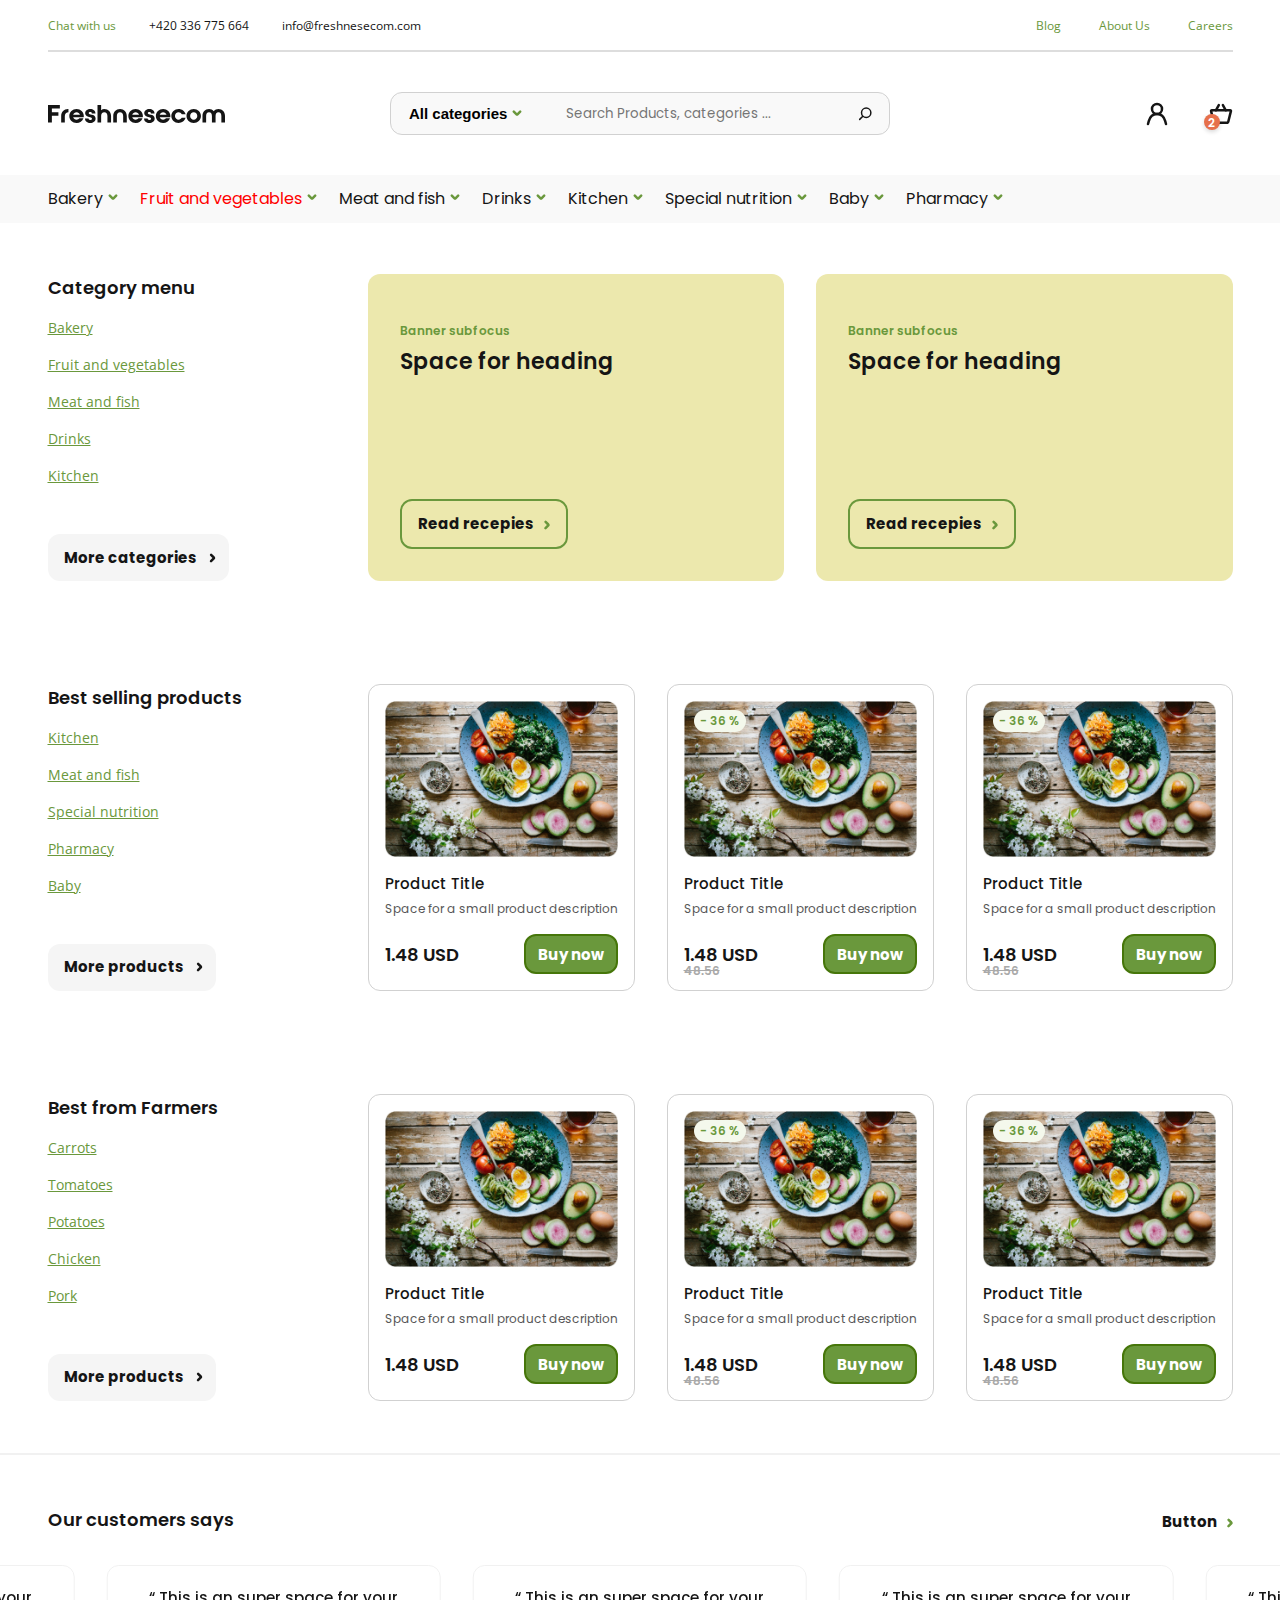
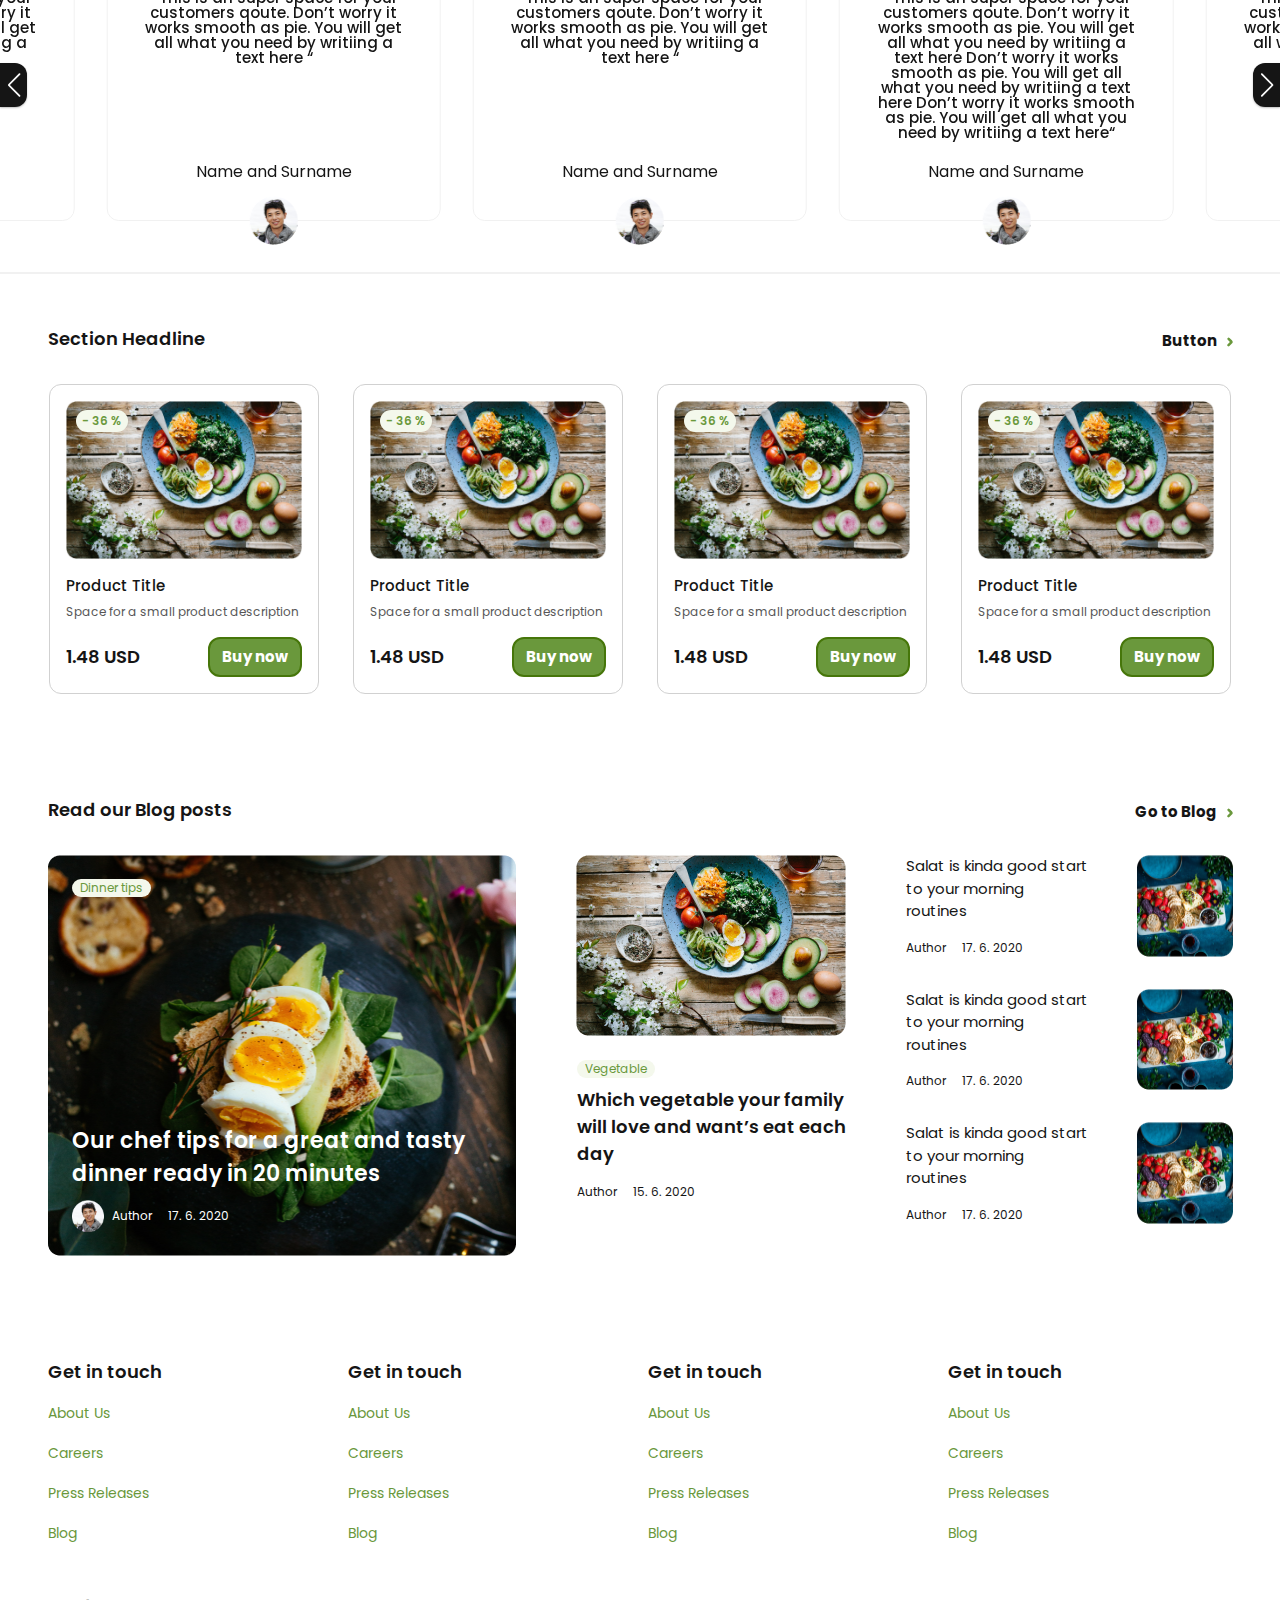
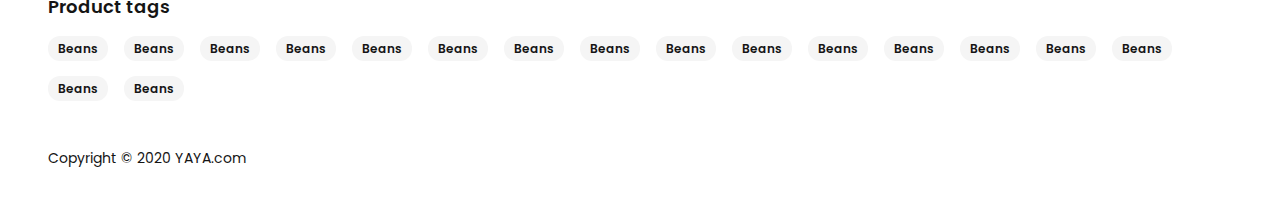
==== commit bc3fe0bb: "js commit" ====
--- a/index.html
+++ b/index.html
@@ -122,7 +122,7 @@
                 <a href="#">Bakery</a>
               </li>
               <li>
-                <a class="link-fruit" href="fruits/fruit.html"
+                <a class="link-fruit" href="fruits/fruit.html" style="color: red;"
                   >Fruit and vegetables</a
                 >
               </li>
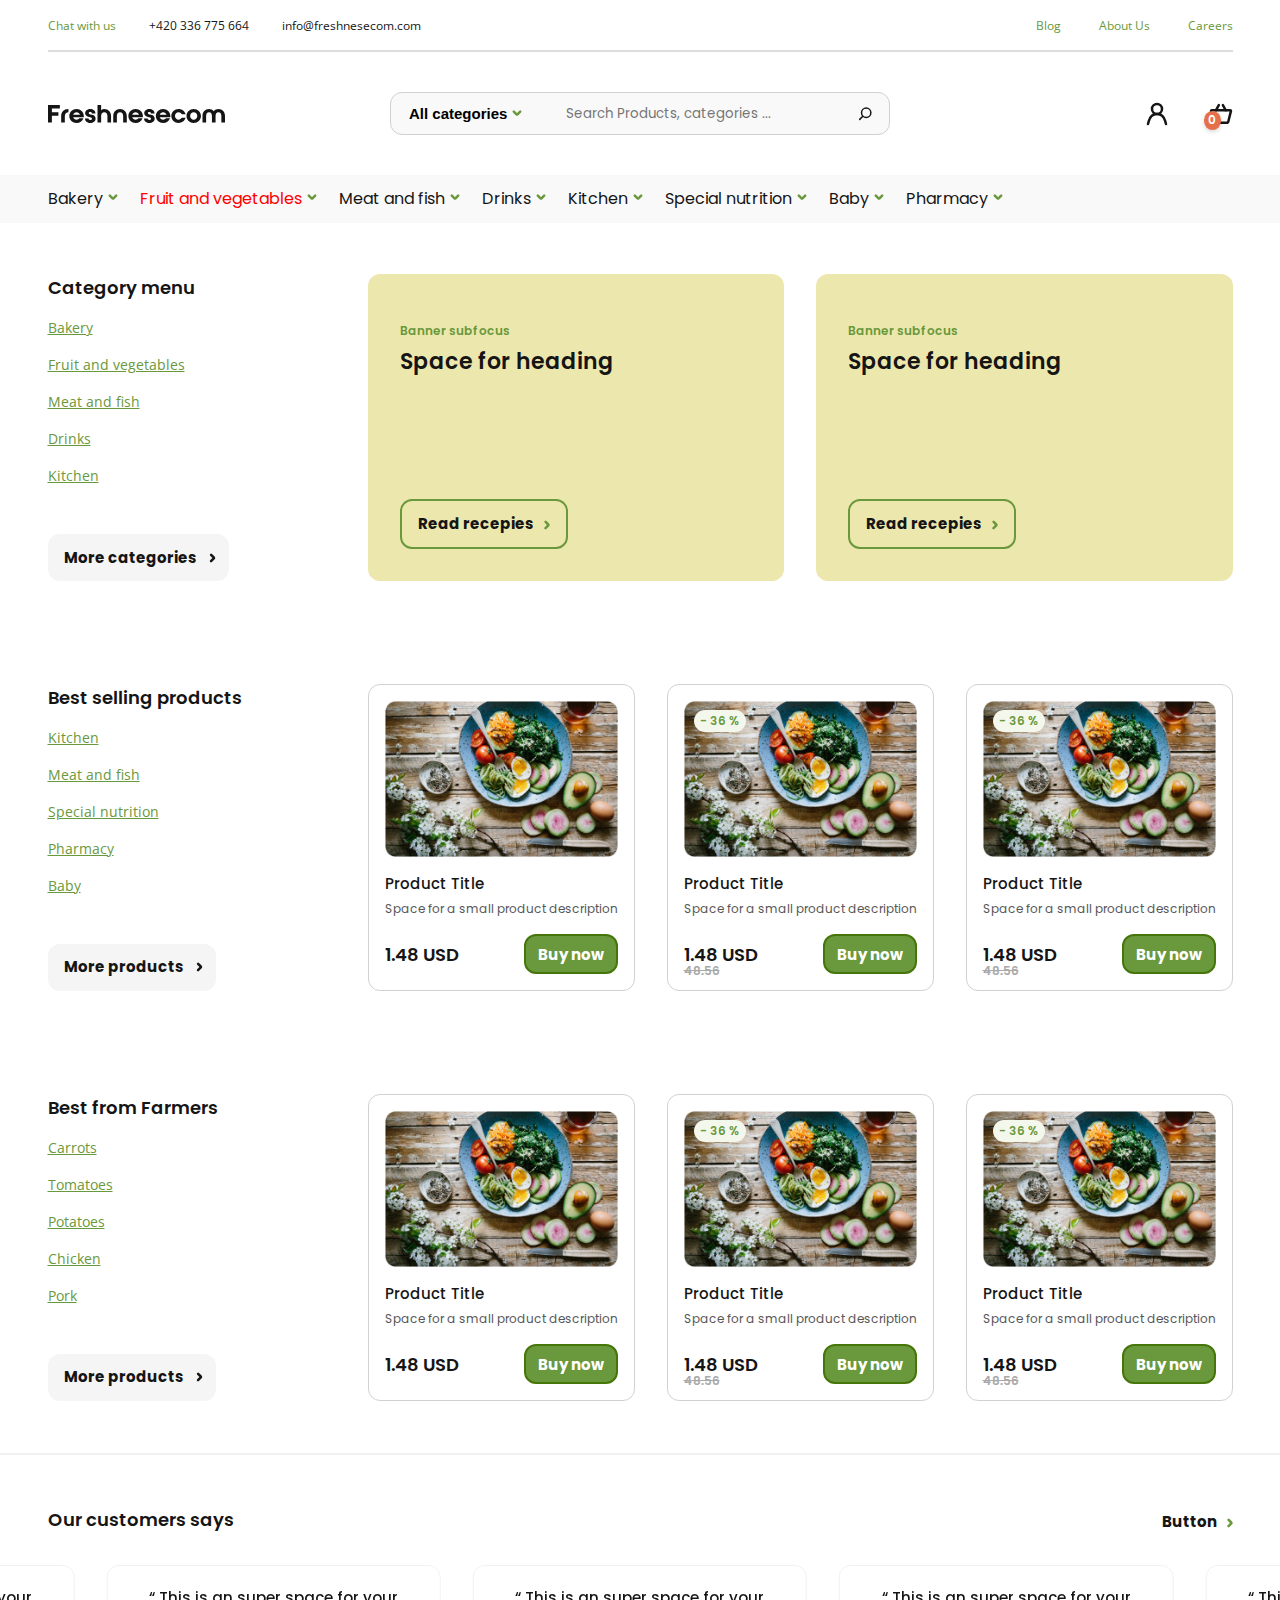
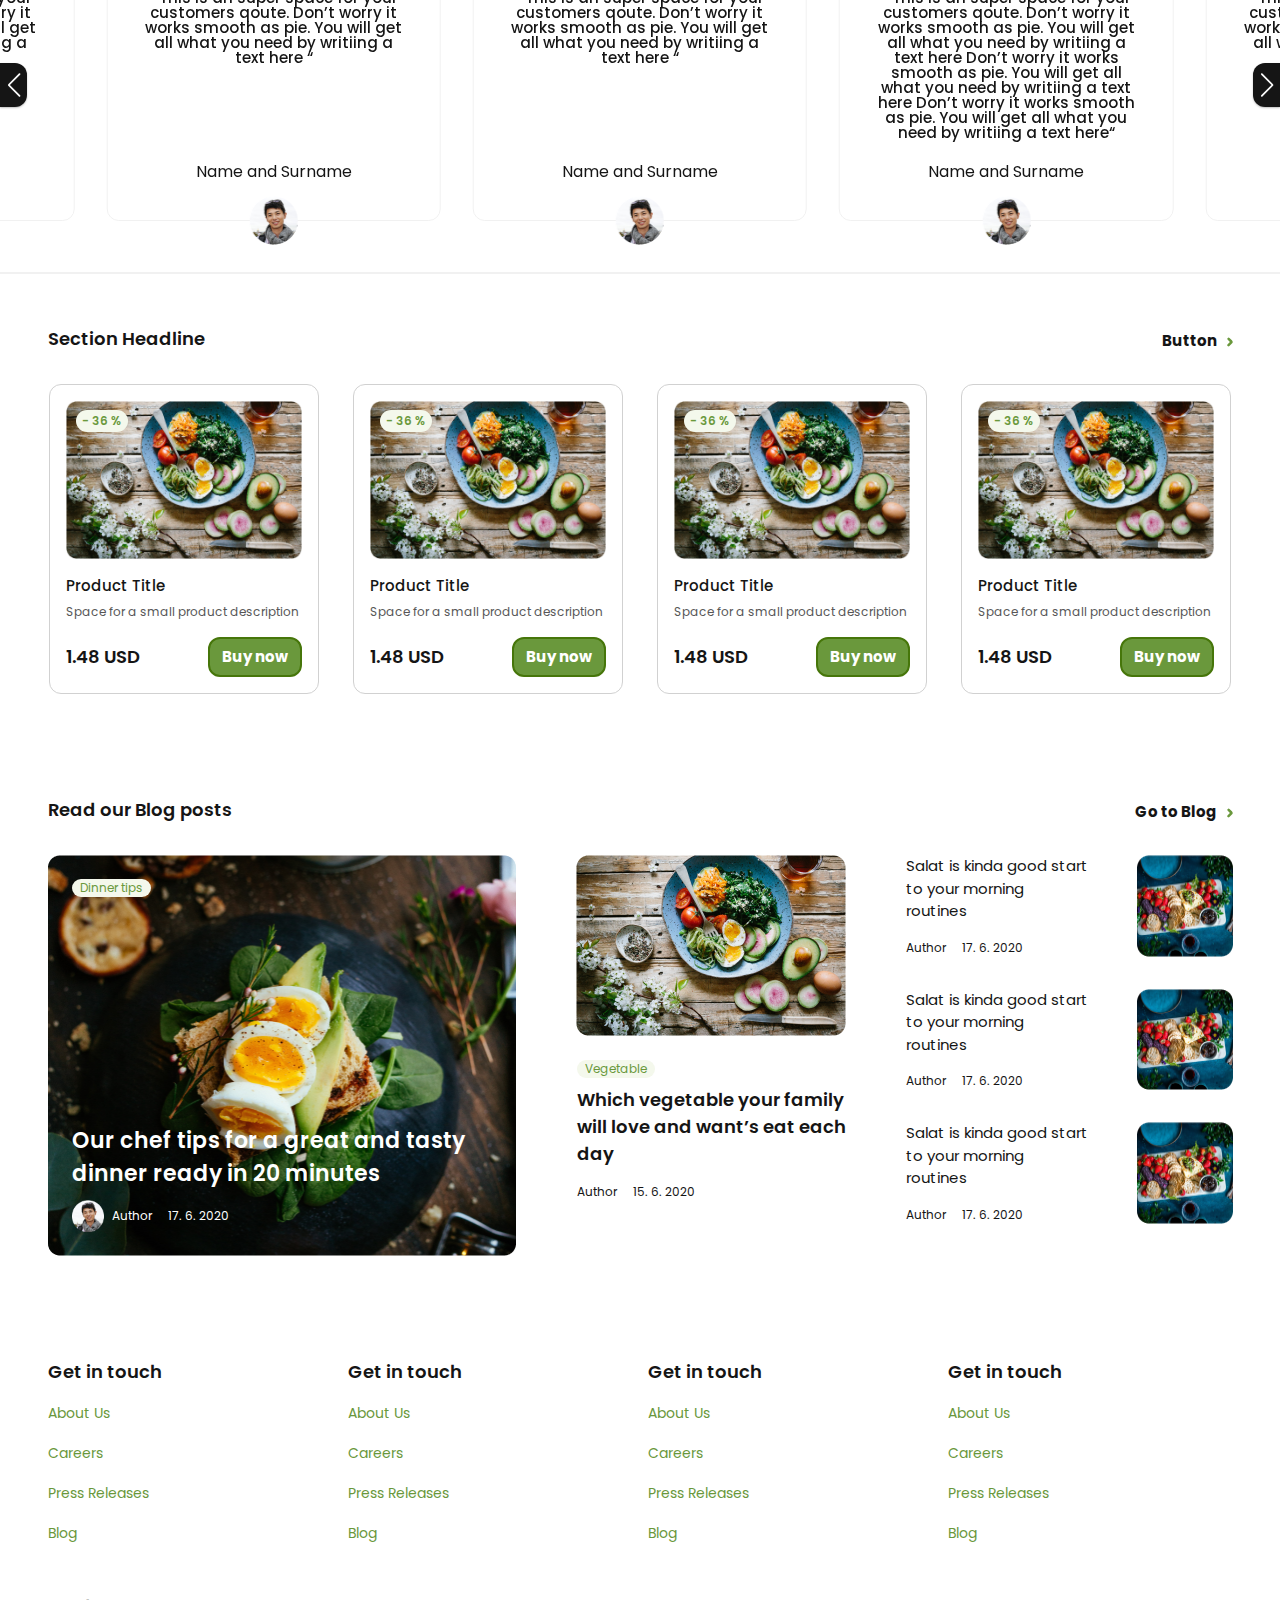
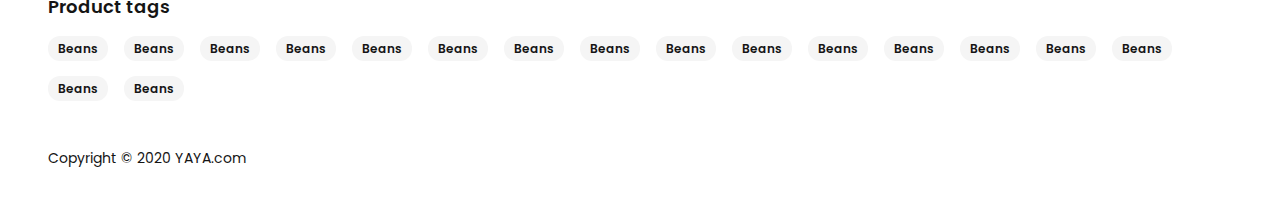
==== commit 0a5c3613: "js" ====
--- a/index.html
+++ b/index.html
@@ -90,7 +90,7 @@
               </a>
               <div class="user__basket">
                 <img src="image/header/basket.svg" alt="" />
-                <p class="basket__amount">2</p>
+                <p class="basket__amount">0</p>
               </div>
 
               <div class="bkg-modal">
--- a/css/main.css
+++ b/css/main.css
@@ -1 +1 @@
-@import"https://fonts.googleapis.com/css?family=Poppins:500,600,700&display=swap";@import"https://fonts.googleapis.com/css?family=Open+Sans:regular&display=swap";*{padding:0;margin:0;border:0}*,*:before,*:after{-webkit-box-sizing:border-box;box-sizing:border-box}:focus,:active{outline:none}a:focus,a:active{outline:none}nav,footer,header,aside{display:block}html,body{height:100%;width:100%;font-size:100%;line-height:1;-ms-text-size-adjust:100%;-moz-text-size-adjust:100%;-webkit-text-size-adjust:100%}input,button,textarea{font-family:inherit}input::-ms-clear{display:none}button{cursor:pointer}button::-moz-focus-inner{padding:0;border:0}a,a:visited{text-decoration:none}a:hover{text-decoration:none}ul li{list-style:none}img{vertical-align:top;display:block}h1,h2,h3,h4,h5,h6{font-size:inherit;font-weight:400}body{height:100%;line-height:1;font-family:"Poppins";color:#151515;max-width:100%;background-color:#fff;font-weight:400}.wrapper{min-height:100%;overflow:hidden;display:-webkit-box;display:-ms-flexbox;display:flex;-webkit-box-orient:vertical;-webkit-box-direction:normal;-ms-flex-direction:column;flex-direction:column}.container{max-width:1185px;padding:0px 15px;-webkit-box-sizing:content-box;box-sizing:content-box;margin:0 auto}main{-webkit-box-flex:1;-ms-flex:1 1 auto;flex:1 1 auto}::-moz-selection{background-color:#13c457}::selection{background-color:#13c457}.header{font-family:"Poppins"}.header__top{display:-webkit-box;display:-ms-flexbox;display:flex;-webkit-box-pack:justify;-ms-flex-pack:justify;justify-content:space-between;padding:1rem 0;font-family:"Open Sans";-ms-flex-wrap:wrap;flex-wrap:wrap;-webkit-column-gap:2rem;-moz-column-gap:2rem;column-gap:2rem;row-gap:1rem;border-bottom:.125rem solid rgba(21,21,21,.1450980392)}.top-contacts{display:-webkit-box;display:-ms-flexbox;display:flex;-ms-flex-wrap:wrap;flex-wrap:wrap;gap:clamp(.7rem,3vw,2.0625rem)}.contact__link{color:#151515;font-size:.75rem;line-height:1rem}.contact__link:hover{text-decoration:underline}.navigation__list{display:-webkit-box;display:-ms-flexbox;display:flex;gap:clamp(.7rem,3vw,2.375rem)}.navigation__link:hover{text-decoration:underline}.link__green{color:#6a983c;font-size:.75rem;line-height:1rem}.header__middle{display:grid;grid-template-columns:1fr 1fr minmax(90px, 1fr);padding:2.5rem 0;-webkit-box-align:center;-ms-flex-align:center;align-items:center;gap:.625rem}.search-form{display:-webkit-box;display:-ms-flexbox;display:flex;-webkit-box-align:center;-ms-flex-align:center;align-items:center;padding:.625rem 1rem;background-color:#f9f9f9;border:1px solid #d1d1d1;border-radius:12px;width:31.25rem}.select__wrapper{position:relative;margin-right:clamp(.625rem,3vw,3rem)}.select__wrapper::after{content:url(../image/arrowToBottom.svg);position:absolute;right:0;top:0;display:block;width:1rem;height:1rem;pointer-events:none}.form-select{-webkit-appearance:none;-moz-appearance:none;appearance:none;background-color:#f9f9f9;font-weight:700;font-size:15px;border:none;outline:none;cursor:pointer;padding:2px 20px 2px 2px;border-radius:5px}.form-select:focus{outline:none}.form-select option{font-weight:700;font-size:15px;margin-bottom:1rem}.search__input{background-color:#f9f9f9;width:100%;padding-right:.625rem}.search__button{background:url(../image/header/search.svg);display:inline-block;width:1rem;height:1rem;padding-right:1rem}@media(max-width: 830px){.header__middle{grid-template-columns:1fr 1fr;row-gap:1.5rem}.search-form{grid-row:2;width:100%;grid-column:1/3}}.user{display:-webkit-box;display:-ms-flexbox;display:flex;-webkit-box-pack:end;-ms-flex-pack:end;justify-content:flex-end;gap:2.5rem}.user__basket{position:relative;cursor:pointer}.basket__amount{position:absolute;bottom:-4px;left:-5px;width:1rem;height:1rem;padding-top:3px;padding-left:4px;font-weight:600;font-size:.75rem;color:#fff;background:#e6704b;-webkit-box-shadow:0px 2px 4px rgba(0,0,0,.15);box-shadow:0px 2px 4px rgba(0,0,0,.15);border-radius:50%}.bkg-modal{position:fixed;width:100%;height:100%;top:0;left:0;visibility:hidden;opacity:0;pointer-events:none;-webkit-transition:all .3s;-o-transition:all .3s;transition:all .3s;z-index:100;background-color:rgba(0,0,0,.4039215686)}.bkg-modal.open{opacity:1;pointer-events:all;visibility:visible}.basket-modal{position:fixed;top:0;bottom:0;right:0;max-width:100%;gap:1rem;padding:1rem;background-color:#fff;color:#fff;overflow:auto}.close-modal{cursor:pointer}.modal__title{color:#151515;font-weight:600;font-size:1.625rem;margin-bottom:1.5rem}.modal-card{color:#151515}.modal-card{display:-webkit-box;display:-ms-flexbox;display:flex;gap:1rem;font-size:.75rem;padding-bottom:1.375rem;margin-bottom:2rem}.card__left img{width:100px;height:60px;margin-bottom:10px}.card__what-todo{font-family:"Open Sans";font-weight:400;font-size:12px;color:#a9a9a9}.card__item:not(:last-child){margin-bottom:.5rem}.best__title{font-size:.9375rem;margin-bottom:5px}.card__farm{display:-webkit-box;display:-ms-flexbox;display:flex;-webkit-box-pack:justify;-ms-flex-pack:justify;justify-content:space-between;margin-bottom:8px}.card__farm span{color:#a9a9a9}.rating{margin-bottom:1rem}.card__price{display:-webkit-box;display:-ms-flexbox;display:flex;-webkit-box-orient:vertical;-webkit-box-direction:normal;-ms-flex-direction:column;flex-direction:column;color:#6a983c;font-weight:600;font-size:1.125rem;margin-right:4rem}.card__price span{font-size:.75rem;color:#a9a9a9;text-decoration:line-through}.bottom{display:-webkit-box;display:-ms-flexbox;display:flex}.card__pcs{display:-webkit-box;display:-ms-flexbox;display:flex;-webkit-box-align:center;-ms-flex-align:center;align-items:center;gap:.75rem;background:#f9f9f9;border:1px solid #d1d1d1;border-radius:12px;padding:.4063rem .375rem;position:relative}.card__pcs::before{content:"";position:absolute;top:50%;left:42%;-webkit-transform:translate(0, -50%);-ms-transform:translate(0, -50%);transform:translate(0, -50%);width:1px;height:20px;background-color:#a9a9a9}.card__pcs select{background:#f9f9f9}.pcs__count{color:#999898}.modal__total{color:#151515}.total__subtotal{margin-bottom:1.5rem}.total__subtotal h4{margin-bottom:.75rem}.total__subtotal span{display:inline}.total__total-price{font-size:1.625rem}.total__buttons{display:-webkit-box;display:-ms-flexbox;display:flex;-webkit-box-pack:justify;-ms-flex-pack:justify;justify-content:space-between;border-top:2px solid #7a7a7a;padding-top:1rem}.continue{font-size:.9375rem;background-color:rgba(0,0,0,0);margin-right:20px}.Checkout{font-weight:700;font-size:.9375rem;color:#fff;padding:.4063rem .75rem;background:#6a983c;border:2px solid #46760a;border-radius:12px;display:inline-block}.card__item{cursor:pointer}.card__item::before{position:relative;top:2px}.card__item:nth-child(1)::before{content:url(../image/best/01.svg);display:inline-block;width:12px;height:12px;margin-right:.3125rem}.card__item:nth-child(2)::before{content:url(../image/best/02.svg);display:inline-block;width:12px;height:12px;margin-right:.3125rem}.card__item:nth-child(3)::before{content:url(../image/best/03.svg);display:inline-block;width:12px;height:12px;margin-right:.3125rem}.lock{overflow:hidden}.chapters{background-color:#f9f9f9}.chapter__list{padding:1rem 0;display:-webkit-box;display:-ms-flexbox;display:flex;-ms-flex-wrap:wrap;flex-wrap:wrap;gap:1rem;row-gap:1rem}.chapter__list>li{position:relative;display:-webkit-box;display:-ms-flexbox;display:flex;-webkit-box-pack:justify;-ms-flex-pack:justify;justify-content:space-between;gap:5px}.chapter__list li a{color:#151515}.chapter__list>li::after{content:url(../image/arrowToBottom.svg);position:relative;top:-0.25rem;right:0;width:1rem;height:1rem;-webkit-transition:.4s;-o-transition:.4s;transition:.4s}.chapter__list li:hover::after{-webkit-transform:rotateX(-180deg);transform:rotateX(-180deg)}.chapter__link{font-weight:500;font-size:.9375rem;color:#151515;display:inline-block;cursor:pointer}footer{padding:clamp(1rem,4vw,4rem) 0;line-height:1.5}.footer-top{margin-bottom:3rem;display:grid;grid-template-columns:repeat(auto-fit, minmax(120px, 1fr));gap:1rem}.footer__top-list{display:grid;gap:1rem}.footer__top-list li:nth-child(1) a{font-weight:600;font-size:1.125rem;color:#151515}.footer__top-list li a{font-weight:400;font-size:14px;color:#6a983c}.footer__top-list li a:hover{text-decoration:underline}.footer__midle{margin-bottom:3rem}.footer__midle h4{font-weight:600;font-size:1.125rem;color:#151515;margin-bottom:1rem}.midle__list{display:-webkit-box;display:-ms-flexbox;display:flex;gap:1rem;-ms-flex-wrap:wrap;flex-wrap:wrap}.midle__list li a{font-weight:600;font-size:.75rem;color:#151515;padding:4px 10px;background-color:#f5f5f5;border-radius:.75rem;-webkit-transition:.3s;-o-transition:.3s;transition:.3s}.midle__list li a:hover{background-color:#9b9898}.copy{font-weight:400;font-size:.875rem;color:#151515}.best__article{padding:1rem;border:1px solid #d1d1d1;border-radius:12px;position:relative;display:-webkit-box;display:-ms-flexbox;display:flex;-webkit-box-orient:vertical;-webkit-box-direction:normal;-ms-flex-direction:column;flex-direction:column;position:relative;max-width:270px}.best__image{margin-bottom:1rem}.best__image img{width:100%}.discount{position:absolute;top:1.5625rem;left:1.625rem;font-weight:600;font-size:.75rem;color:#6a983c;background:#f4f8ec;border-radius:12px;padding:2px 6px}.best__title{font-weight:500;font-size:.9375rem}.best__text{font-size:.75rem;color:#575757;margin-bottom:1rem;-webkit-box-flex:1;-ms-flex:1;flex:1}.best__price{display:-webkit-box;display:-ms-flexbox;display:flex;-webkit-box-pack:justify;-ms-flex-pack:justify;justify-content:space-between;-webkit-box-align:center;-ms-flex-align:center;align-items:center}.best__price span{position:absolute;bottom:.625rem;left:1rem;font-weight:600;font-size:.75rem;text-decoration:line-through;color:#a9a9a9}.best__number{font-weight:600;font-size:1.125rem;line-height:1.5}.best__button{font-weight:700;font-size:.9375rem;color:#fff;padding:.4063rem .75rem;background-color:#6a983c;border:2px solid #46760a;border-radius:12px;display:inline-block;-webkit-transition:.3s;-o-transition:.3s;transition:.3s}.best__button:hover{background-color:#5da10a}.loyut{display:grid;grid-template-columns:clamp(12.5rem,12vw,13.75rem) 1fr;gap:clamp(1rem,10vw,7.5rem);padding:clamp(1rem,4vw,4rem) .9375rem;line-height:1.5}.title{font-weight:600;font-size:1.125rem;line-height:1.5;color:#151515;margin-bottom:1rem}.menu__list li:not(:last-child){margin-bottom:1rem}.menu__list li{font-family:"Open Sans";font-weight:400;font-size:.875rem;text-decoration-line:underline;color:#6a983c;cursor:pointer}.menu__list li:last-of-type{margin-bottom:3rem}.menu__button{font-weight:700;font-size:15px;line-height:22px;color:#151515;padding:12.5px 1rem;background:#f5f5f5;border-radius:12px;-webkit-transition:.4s;-o-transition:.4s;transition:.4s;display:inline-block}.menu__button:hover{background:#bbbaba}.menu__button::after{content:url(../image/arrowToRight.svg);display:inline-block;position:relative;top:3px;width:1rem;height:1rem;padding-left:.4375rem}@media(max-width: 876px){.loyut{grid-template-columns:1fr;gap:1rem}.menu__list{display:-webkit-box;display:-ms-flexbox;display:flex;gap:1rem;-ms-flex-wrap:wrap;flex-wrap:wrap}.menu__list li:not(last-child){margin-bottom:0}}.tab-content{display:none;grid-template-columns:repeat(auto-fill, minmax(18rem, 1fr));gap:2rem;height:100%}.active{display:grid}.article{line-height:1.5;padding:3rem 1rem 2rem 2rem;display:-webkit-box;display:-ms-flexbox;display:flex;-webkit-box-orient:vertical;-webkit-box-direction:normal;-ms-flex-direction:column;flex-direction:column;background-color:rgba(212,203,73,.4509803922);border-radius:.75rem}.article__subtitle{font-weight:600;font-size:.75rem;color:#6a983c;margin-bottom:5px}.article__title{font-weight:600;font-size:1.375rem;-webkit-box-flex:1;-ms-flex:1;flex:1;margin-bottom:4.375rem}.article__button{font-weight:700;font-size:.9375rem;color:#151515;padding:.75rem 1rem;border:2px #6a983c solid;width:-webkit-max-content;width:-moz-max-content;width:max-content;border-radius:.75rem;-webkit-transition:.4s;-o-transition:.4s;transition:.4s}.article__button:hover{background-color:rgba(87,87,87,.2745098039)}.article__button::after{content:url(../image/arrowToBottom.svg);display:inline-block;position:relative;top:.5rem;width:1rem;height:1rem;padding-left:.4375rem;-webkit-transform:rotate(-90deg);-ms-transform:rotate(-90deg);transform:rotate(-90deg)}.body__tabs,.second-body{display:none;line-height:1.5;grid-template-columns:repeat(auto-fill, minmax(16rem, 1fr));gap:2rem;justify-items:center}.body__tabs .active,.second-body .active{display:block}.active{display:grid}.customers{padding:clamp(1rem,4vw,4rem) 15px;border-bottom:2px solid #f1f1f1;border-top:2px solid #f1f1f1;position:relative}@media(max-width: 600px){.customers{padding-bottom:3rem}}.customers__head{display:-webkit-box;display:-ms-flexbox;display:flex;-webkit-box-pack:justify;-ms-flex-pack:justify;justify-content:space-between;-webkit-box-align:end;-ms-flex-align:end;align-items:flex-end;margin-bottom:2rem;gap:1rem;-ms-flex-wrap:wrap;flex-wrap:wrap}.customers__title{margin-bottom:0}.customers__button{font-weight:700;font-size:15px;line-height:22px;color:#151515}.customers__button::after{content:url(../image/arrowToBottom.svg);display:inline-block;position:relative;top:.5rem;width:1rem;height:1rem;padding-left:.4375rem;-webkit-transform:rotate(-90deg);-ms-transform:rotate(-90deg);transform:rotate(-90deg)}.customers-slide{border:1px solid #f1f1f1;border-radius:12px;padding:1.5rem 2rem 2.5rem;display:-webkit-box;display:-ms-flexbox;display:flex;-webkit-box-orient:vertical;-webkit-box-direction:normal;-ms-flex-direction:column;flex-direction:column;text-align:center;position:relative;height:auto !important}.customers-slide::after{content:url(../image/customers/photo.png);position:absolute;bottom:-1.5rem;left:50%;-webkit-transform:translateX(-50%);-ms-transform:translateX(-50%);transform:translateX(-50%);width:3rem;height:3rem}.customers__blockquote{-webkit-box-flex:1;-ms-flex:1;flex:1;font-weight:500;font-size:.9375rem;color:#151515;margin-bottom:1.5rem}.swiper-button-prev{left:0 !important;border-radius:0 12px 12px 0}.swiper-button-next{right:0 !important;border-radius:12px 0 0 12px}.swiper-button-prev,.swiper-button-next{-webkit-box-shadow:0px 1px 2px rgba(0,0,0,.25);box-shadow:0px 1px 2px rgba(0,0,0,.25);top:14.375rem !important;background-color:#151515}.swiper-button-prev::after,.swiper-button-next::after{font-size:1.5rem !important;color:#fff;padding:10px 13px}.headline{padding:clamp(1rem,4vw,4rem) 15px}.headline__body{display:grid;line-height:1.5;grid-template-columns:repeat(auto-fill, minmax(16rem, 1fr));gap:2rem;justify-items:center}.blog{padding:clamp(1rem,4vw,4rem) 15px;line-height:1.5}.blog__content{display:grid;grid-template-columns:29.3rem repeat(2, 1fr);gap:1.9688rem}@media(max-width: 1140px){.blog__content{grid-template-columns:repeat(2, 1fr);-webkit-box-align:center;-ms-flex-align:center;align-items:center}}@media(max-width: 800px){.blog__content{grid-template-columns:1fr;-webkit-column-gap:0;-moz-column-gap:0;column-gap:0}}.content__dinner{position:relative;margin:0 auto;max-width:100%}.content__dinner img{max-width:100%}.dinner__text{position:absolute;bottom:0;left:0;padding:1.5rem}.dinner__text .author{color:#fff}.dinner__text .author::before{content:"";background:url(../image/customers/photo.png) 0 0/cover;display:inline-block;width:2rem;height:2rem;margin-right:.5rem}.dinner__tips{position:absolute;top:1.5rem;left:1.5rem;color:#6a983c;padding:0 .5rem;background:#f4f8ec;border-radius:12px;font-size:.75rem}.big-title{font-weight:600;font-size:1.375rem;color:#fff;margin-bottom:.625rem}@media(max-width: 800px){.big-title{font-size:1rem}}.content__vegetables{display:-webkit-box;display:-ms-flexbox;display:flex;-webkit-box-orient:vertical;-webkit-box-direction:normal;-ms-flex-direction:column;flex-direction:column;-webkit-box-align:center;-ms-flex-align:center;align-items:center}.content__vegetables img{max-width:100%}@media(max-width: 800px){.content__vegetables{grid-row:2}}.vegetables__text{margin-top:1.5rem;max-width:16.8125rem}.vegetables__tips{color:#6a983c;padding:0 .5rem;background:#f4f8ec;border-radius:12px;font-size:.75rem;width:-webkit-max-content;width:-moz-max-content;width:max-content;margin-bottom:.5rem}.vegetables__title{font-weight:600;font-size:1.125rem;margin-bottom:1rem}.content__recepts{display:-webkit-box;display:-ms-flexbox;display:flex;-webkit-box-orient:vertical;-webkit-box-direction:normal;-ms-flex-direction:column;flex-direction:column;gap:2rem}@media(max-width: 1140px){.content__recepts{grid-column:1/3}}.recepts__item{display:-webkit-box;display:-ms-flexbox;display:flex;-webkit-box-pack:center;-ms-flex-pack:center;justify-content:center;gap:3rem}.recepts__title{font-size:.9375rem;margin-bottom:1rem}.author{font-weight:400;font-size:.75rem;display:-webkit-box;display:-ms-flexbox;display:flex;-webkit-box-align:center;-ms-flex-align:center;align-items:center}.author span{display:inline-block;padding-left:1rem}.rating{display:-webkit-box;display:-ms-flexbox;display:flex;-webkit-box-pack:end;-ms-flex-pack:end;justify-content:flex-end;-webkit-box-orient:horizontal;-webkit-box-direction:reverse;-ms-flex-direction:row-reverse;flex-direction:row-reverse}.rating__item{font-size:1.5rem;cursor:pointer;-webkit-transition:.3s;-o-transition:.3s;transition:.3s;color:gray}.rating__item:hover,.rating__item:hover~.rating__item{color:#e9da05}.rating[data-total-value="1"] .rating__item:nth-child(n+5),.rating[data-total-value="2"] .rating__item:nth-child(n+4),.rating[data-total-value="3"] .rating__item:nth-child(n+3),.rating[data-total-value="4"] .rating__item:nth-child(n+2),.rating[data-total-value="5"] .rating__item:nth-child(n+1){color:#e9da05}.lock{overflow:hidden}+@import"https://fonts.googleapis.com/css?family=Poppins:500,600,700&display=swap";@import"https://fonts.googleapis.com/css?family=Open+Sans:regular&display=swap";*{padding:0;margin:0;border:0}*,*:before,*:after{-webkit-box-sizing:border-box;box-sizing:border-box}:focus,:active{outline:none}a:focus,a:active{outline:none}nav,footer,header,aside{display:block}html,body{height:100%;width:100%;font-size:100%;line-height:1;-ms-text-size-adjust:100%;-moz-text-size-adjust:100%;-webkit-text-size-adjust:100%}input,button,textarea{font-family:inherit}input::-ms-clear{display:none}button{cursor:pointer}button::-moz-focus-inner{padding:0;border:0}a,a:visited{text-decoration:none}a:hover{text-decoration:none}ul li{list-style:none}img{vertical-align:top;display:block}h1,h2,h3,h4,h5,h6{font-size:inherit;font-weight:400}body{height:100%;line-height:1;font-family:"Poppins";color:#151515;max-width:100%;background-color:#fff;font-weight:400}.wrapper{min-height:100%;overflow:hidden;display:-webkit-box;display:-ms-flexbox;display:flex;-webkit-box-orient:vertical;-webkit-box-direction:normal;-ms-flex-direction:column;flex-direction:column}.container{max-width:1185px;padding:0px 15px;-webkit-box-sizing:content-box;box-sizing:content-box;margin:0 auto}main{-webkit-box-flex:1;-ms-flex:1 1 auto;flex:1 1 auto}::-moz-selection{background-color:#13c457}::selection{background-color:#13c457}.header{font-family:"Poppins"}.header__top{display:-webkit-box;display:-ms-flexbox;display:flex;-webkit-box-pack:justify;-ms-flex-pack:justify;justify-content:space-between;padding:1rem 0;font-family:"Open Sans";-ms-flex-wrap:wrap;flex-wrap:wrap;-webkit-column-gap:2rem;-moz-column-gap:2rem;column-gap:2rem;row-gap:1rem;border-bottom:.125rem solid rgba(21,21,21,.1450980392)}.top-contacts{display:-webkit-box;display:-ms-flexbox;display:flex;-ms-flex-wrap:wrap;flex-wrap:wrap;gap:clamp(.7rem,3vw,2.0625rem)}.contact__link{color:#151515;font-size:.75rem;line-height:1rem}.contact__link:hover{text-decoration:underline}.navigation__list{display:-webkit-box;display:-ms-flexbox;display:flex;gap:clamp(.7rem,3vw,2.375rem)}.navigation__link:hover{text-decoration:underline}.link__green{color:#6a983c;font-size:.75rem;line-height:1rem}.header__middle{display:grid;grid-template-columns:1fr 1fr minmax(90px, 1fr);padding:2.5rem 0;-webkit-box-align:center;-ms-flex-align:center;align-items:center;gap:.625rem}.search-form{display:-webkit-box;display:-ms-flexbox;display:flex;-webkit-box-align:center;-ms-flex-align:center;align-items:center;padding:.625rem 1rem;background-color:#f9f9f9;border:1px solid #d1d1d1;border-radius:12px;width:31.25rem}.select__wrapper{position:relative;margin-right:clamp(.625rem,3vw,3rem)}.select__wrapper::after{content:url(../image/arrowToBottom.svg);position:absolute;right:0;top:0;display:block;width:1rem;height:1rem;pointer-events:none}.form-select{-webkit-appearance:none;-moz-appearance:none;appearance:none;background-color:#f9f9f9;font-weight:700;font-size:15px;border:none;outline:none;cursor:pointer;padding:2px 20px 2px 2px;border-radius:5px}.form-select:focus{outline:none}.form-select option{font-weight:700;font-size:15px;margin-bottom:1rem}.search__input{background-color:#f9f9f9;width:100%;padding-right:.625rem}.search__button{background:url(../image/header/search.svg);display:inline-block;width:1rem;height:1rem;padding-right:1rem}@media(max-width: 830px){.header__middle{grid-template-columns:1fr 1fr;row-gap:1.5rem}.search-form{grid-row:2;width:100%;grid-column:1/3}}.user{display:-webkit-box;display:-ms-flexbox;display:flex;-webkit-box-pack:end;-ms-flex-pack:end;justify-content:flex-end;gap:2.5rem}.user__basket{position:relative;cursor:pointer}.basket__amount{position:absolute;bottom:-4px;left:-5px;padding:.2rem .3rem;font-weight:600;font-size:.75rem;color:#fff;background:#e6704b;-webkit-box-shadow:0px 2px 4px rgba(0,0,0,.15);box-shadow:0px 2px 4px rgba(0,0,0,.15);border-radius:50%}.bkg-modal{position:fixed;width:100%;height:100%;top:0;left:0;visibility:hidden;opacity:0;pointer-events:none;-webkit-transition:all .3s;-o-transition:all .3s;transition:all .3s;z-index:100;background-color:rgba(0,0,0,.4039215686)}.bkg-modal.open{opacity:1;pointer-events:all;visibility:visible}.basket-modal{position:fixed;top:0;bottom:0;right:0;max-width:100%;gap:1rem;padding:1rem;background-color:#fff;color:#fff;overflow:auto}.close-modal{cursor:pointer}.modal__title{color:#151515;font-weight:600;font-size:1.625rem;margin-bottom:1.5rem}.modal-card{color:#151515}.modal-card{display:-webkit-box;display:-ms-flexbox;display:flex;gap:1rem;font-size:.75rem;padding-bottom:1.375rem;margin-bottom:2rem}.card__left img{width:100px;height:60px;margin-bottom:10px}.card__what-todo{font-family:"Open Sans";font-weight:400;font-size:12px;color:#a9a9a9}.card__item:not(:last-child){margin-bottom:.5rem}.best__title{font-size:.9375rem;margin-bottom:5px}.card__farm{display:-webkit-box;display:-ms-flexbox;display:flex;-webkit-box-pack:justify;-ms-flex-pack:justify;justify-content:space-between;margin-bottom:8px}.card__farm span{color:#a9a9a9}.rating{margin-bottom:1rem}.card__price{display:-webkit-box;display:-ms-flexbox;display:flex;-webkit-box-orient:vertical;-webkit-box-direction:normal;-ms-flex-direction:column;flex-direction:column;color:#6a983c;font-weight:600;font-size:1.125rem;margin-right:4rem}.card__price span{font-size:.75rem;color:#a9a9a9;text-decoration:line-through}.bottom{display:-webkit-box;display:-ms-flexbox;display:flex}.card__pcs{display:-webkit-box;display:-ms-flexbox;display:flex;-webkit-box-align:center;-ms-flex-align:center;align-items:center;gap:.75rem;background:#f9f9f9;border:1px solid #d1d1d1;border-radius:12px;padding:.4063rem .375rem;position:relative}.card__pcs::before{content:"";position:absolute;top:50%;left:42%;-webkit-transform:translate(0, -50%);-ms-transform:translate(0, -50%);transform:translate(0, -50%);width:1px;height:20px;background-color:#a9a9a9}.card__pcs select{background:#f9f9f9}.pcs__count{color:#999898}.modal__total{color:#151515}.total__subtotal{margin-bottom:1.5rem}.total__subtotal h4{margin-bottom:.75rem}.total__subtotal span{display:inline}.total__total-price{font-size:1.625rem}.total__buttons{display:-webkit-box;display:-ms-flexbox;display:flex;-webkit-box-pack:justify;-ms-flex-pack:justify;justify-content:space-between;border-top:2px solid #7a7a7a;padding-top:1rem}.continue{font-size:.9375rem;background-color:rgba(0,0,0,0);margin-right:20px}.Checkout{font-weight:700;font-size:.9375rem;color:#fff;padding:.4063rem .75rem;background:#6a983c;border:2px solid #46760a;border-radius:12px;display:inline-block}.card__item{cursor:pointer}.card__item::before{position:relative;top:2px}.card__item:nth-child(1)::before{content:url(../image/best/01.svg);display:inline-block;width:12px;height:12px;margin-right:.3125rem}.card__item:nth-child(2)::before{content:url(../image/best/02.svg);display:inline-block;width:12px;height:12px;margin-right:.3125rem}.card__item:nth-child(3)::before{content:url(../image/best/03.svg);display:inline-block;width:12px;height:12px;margin-right:.3125rem}.lock{overflow:hidden}.chapters{background-color:#f9f9f9}.chapter__list{padding:1rem 0;display:-webkit-box;display:-ms-flexbox;display:flex;-ms-flex-wrap:wrap;flex-wrap:wrap;gap:1rem;row-gap:1rem}.chapter__list>li{position:relative;display:-webkit-box;display:-ms-flexbox;display:flex;-webkit-box-pack:justify;-ms-flex-pack:justify;justify-content:space-between;gap:5px}.chapter__list li a{color:#151515}.chapter__list>li::after{content:url(../image/arrowToBottom.svg);position:relative;top:-0.25rem;right:0;width:1rem;height:1rem;-webkit-transition:.4s;-o-transition:.4s;transition:.4s}.chapter__list li:hover::after{-webkit-transform:rotateX(-180deg);transform:rotateX(-180deg)}.chapter__link{font-weight:500;font-size:.9375rem;color:#151515;display:inline-block;cursor:pointer}footer{padding:clamp(1rem,4vw,4rem) 0;line-height:1.5}.footer-top{margin-bottom:3rem;display:grid;grid-template-columns:repeat(auto-fit, minmax(120px, 1fr));gap:1rem}.footer__top-list{display:grid;gap:1rem}.footer__top-list li:nth-child(1) a{font-weight:600;font-size:1.125rem;color:#151515}.footer__top-list li a{font-weight:400;font-size:14px;color:#6a983c}.footer__top-list li a:hover{text-decoration:underline}.footer__midle{margin-bottom:3rem}.footer__midle h4{font-weight:600;font-size:1.125rem;color:#151515;margin-bottom:1rem}.midle__list{display:-webkit-box;display:-ms-flexbox;display:flex;gap:1rem;-ms-flex-wrap:wrap;flex-wrap:wrap}.midle__list li a{font-weight:600;font-size:.75rem;color:#151515;padding:4px 10px;background-color:#f5f5f5;border-radius:.75rem;-webkit-transition:.3s;-o-transition:.3s;transition:.3s}.midle__list li a:hover{background-color:#9b9898}.copy{font-weight:400;font-size:.875rem;color:#151515}.best__article{padding:1rem;border:1px solid #d1d1d1;border-radius:12px;position:relative;display:-webkit-box;display:-ms-flexbox;display:flex;-webkit-box-orient:vertical;-webkit-box-direction:normal;-ms-flex-direction:column;flex-direction:column;position:relative;max-width:270px}.best__image{margin-bottom:1rem}.best__image img{width:100%}.discount{position:absolute;top:1.5625rem;left:1.625rem;font-weight:600;font-size:.75rem;color:#6a983c;background:#f4f8ec;border-radius:12px;padding:2px 6px}.best__title{font-weight:500;font-size:.9375rem}.best__text{font-size:.75rem;color:#575757;margin-bottom:1rem;-webkit-box-flex:1;-ms-flex:1;flex:1}.best__price{display:-webkit-box;display:-ms-flexbox;display:flex;-webkit-box-pack:justify;-ms-flex-pack:justify;justify-content:space-between;-webkit-box-align:center;-ms-flex-align:center;align-items:center}.best__price span{position:absolute;bottom:.625rem;left:1rem;font-weight:600;font-size:.75rem;text-decoration:line-through;color:#a9a9a9}.best__number{font-weight:600;font-size:1.125rem;line-height:1.5}.best__button{font-weight:700;font-size:.9375rem;color:#fff;padding:.4063rem .75rem;background-color:#6a983c;border:2px solid #46760a;border-radius:12px;display:inline-block;-webkit-transition:.3s;-o-transition:.3s;transition:.3s}.best__button:hover{background-color:#5da10a}.loyut{display:grid;grid-template-columns:clamp(12.5rem,12vw,13.75rem) 1fr;gap:clamp(1rem,10vw,7.5rem);padding:clamp(1rem,4vw,4rem) .9375rem;line-height:1.5}.title{font-weight:600;font-size:1.125rem;line-height:1.5;color:#151515;margin-bottom:1rem}.menu__list li:not(:last-child){margin-bottom:1rem}.menu__list li{font-family:"Open Sans";font-weight:400;font-size:.875rem;text-decoration-line:underline;color:#6a983c;cursor:pointer}.menu__list li:last-of-type{margin-bottom:3rem}.menu__button{font-weight:700;font-size:15px;line-height:22px;color:#151515;padding:12.5px 1rem;background:#f5f5f5;border-radius:12px;-webkit-transition:.4s;-o-transition:.4s;transition:.4s;display:inline-block}.menu__button:hover{background:#bbbaba}.menu__button::after{content:url(../image/arrowToRight.svg);display:inline-block;position:relative;top:3px;width:1rem;height:1rem;padding-left:.4375rem}@media(max-width: 876px){.loyut{grid-template-columns:1fr;gap:1rem}.menu__list{display:-webkit-box;display:-ms-flexbox;display:flex;gap:1rem;-ms-flex-wrap:wrap;flex-wrap:wrap}.menu__list li:not(last-child){margin-bottom:0}}.tab-content{display:none;grid-template-columns:repeat(auto-fill, minmax(18rem, 1fr));gap:2rem;height:100%}.active{display:grid}.article{line-height:1.5;padding:3rem 1rem 2rem 2rem;display:-webkit-box;display:-ms-flexbox;display:flex;-webkit-box-orient:vertical;-webkit-box-direction:normal;-ms-flex-direction:column;flex-direction:column;background-color:rgba(212,203,73,.4509803922);border-radius:.75rem}.article__subtitle{font-weight:600;font-size:.75rem;color:#6a983c;margin-bottom:5px}.article__title{font-weight:600;font-size:1.375rem;-webkit-box-flex:1;-ms-flex:1;flex:1;margin-bottom:4.375rem}.article__button{font-weight:700;font-size:.9375rem;color:#151515;padding:.75rem 1rem;border:2px #6a983c solid;width:-webkit-max-content;width:-moz-max-content;width:max-content;border-radius:.75rem;-webkit-transition:.4s;-o-transition:.4s;transition:.4s}.article__button:hover{background-color:rgba(87,87,87,.2745098039)}.article__button::after{content:url(../image/arrowToBottom.svg);display:inline-block;position:relative;top:.5rem;width:1rem;height:1rem;padding-left:.4375rem;-webkit-transform:rotate(-90deg);-ms-transform:rotate(-90deg);transform:rotate(-90deg)}.body__tabs,.second-body{display:none;line-height:1.5;grid-template-columns:repeat(auto-fill, minmax(16rem, 1fr));gap:2rem;justify-items:center}.body__tabs .active,.second-body .active{display:block}.active{display:grid}.customers{padding:clamp(1rem,4vw,4rem) 15px;border-bottom:2px solid #f1f1f1;border-top:2px solid #f1f1f1;position:relative}@media(max-width: 600px){.customers{padding-bottom:3rem}}.customers__head{display:-webkit-box;display:-ms-flexbox;display:flex;-webkit-box-pack:justify;-ms-flex-pack:justify;justify-content:space-between;-webkit-box-align:end;-ms-flex-align:end;align-items:flex-end;margin-bottom:2rem;gap:1rem;-ms-flex-wrap:wrap;flex-wrap:wrap}.customers__title{margin-bottom:0}.customers__button{font-weight:700;font-size:15px;line-height:22px;color:#151515}.customers__button::after{content:url(../image/arrowToBottom.svg);display:inline-block;position:relative;top:.5rem;width:1rem;height:1rem;padding-left:.4375rem;-webkit-transform:rotate(-90deg);-ms-transform:rotate(-90deg);transform:rotate(-90deg)}.customers-slide{border:1px solid #f1f1f1;border-radius:12px;padding:1.5rem 2rem 2.5rem;display:-webkit-box;display:-ms-flexbox;display:flex;-webkit-box-orient:vertical;-webkit-box-direction:normal;-ms-flex-direction:column;flex-direction:column;text-align:center;position:relative;height:auto !important}.customers-slide::after{content:url(../image/customers/photo.png);position:absolute;bottom:-1.5rem;left:50%;-webkit-transform:translateX(-50%);-ms-transform:translateX(-50%);transform:translateX(-50%);width:3rem;height:3rem}.customers__blockquote{-webkit-box-flex:1;-ms-flex:1;flex:1;font-weight:500;font-size:.9375rem;color:#151515;margin-bottom:1.5rem}.swiper-button-prev{left:0 !important;border-radius:0 12px 12px 0}.swiper-button-next{right:0 !important;border-radius:12px 0 0 12px}.swiper-button-prev,.swiper-button-next{-webkit-box-shadow:0px 1px 2px rgba(0,0,0,.25);box-shadow:0px 1px 2px rgba(0,0,0,.25);top:14.375rem !important;background-color:#151515}.swiper-button-prev::after,.swiper-button-next::after{font-size:1.5rem !important;color:#fff;padding:10px 13px}.headline{padding:clamp(1rem,4vw,4rem) 15px}.headline__body{display:grid;line-height:1.5;grid-template-columns:repeat(auto-fill, minmax(16rem, 1fr));gap:2rem;justify-items:center}.blog{padding:clamp(1rem,4vw,4rem) 15px;line-height:1.5}.blog__content{display:grid;grid-template-columns:29.3rem repeat(2, 1fr);gap:1.9688rem}@media(max-width: 1140px){.blog__content{grid-template-columns:repeat(2, 1fr);-webkit-box-align:center;-ms-flex-align:center;align-items:center}}@media(max-width: 800px){.blog__content{grid-template-columns:1fr;-webkit-column-gap:0;-moz-column-gap:0;column-gap:0}}.content__dinner{position:relative;margin:0 auto;max-width:100%}.content__dinner img{max-width:100%}.dinner__text{position:absolute;bottom:0;left:0;padding:1.5rem}.dinner__text .author{color:#fff}.dinner__text .author::before{content:"";background:url(../image/customers/photo.png) 0 0/cover;display:inline-block;width:2rem;height:2rem;margin-right:.5rem}.dinner__tips{position:absolute;top:1.5rem;left:1.5rem;color:#6a983c;padding:0 .5rem;background:#f4f8ec;border-radius:12px;font-size:.75rem}.big-title{font-weight:600;font-size:1.375rem;color:#fff;margin-bottom:.625rem}@media(max-width: 800px){.big-title{font-size:1rem}}.content__vegetables{display:-webkit-box;display:-ms-flexbox;display:flex;-webkit-box-orient:vertical;-webkit-box-direction:normal;-ms-flex-direction:column;flex-direction:column;-webkit-box-align:center;-ms-flex-align:center;align-items:center}.content__vegetables img{max-width:100%}@media(max-width: 800px){.content__vegetables{grid-row:2}}.vegetables__text{margin-top:1.5rem;max-width:16.8125rem}.vegetables__tips{color:#6a983c;padding:0 .5rem;background:#f4f8ec;border-radius:12px;font-size:.75rem;width:-webkit-max-content;width:-moz-max-content;width:max-content;margin-bottom:.5rem}.vegetables__title{font-weight:600;font-size:1.125rem;margin-bottom:1rem}.content__recepts{display:-webkit-box;display:-ms-flexbox;display:flex;-webkit-box-orient:vertical;-webkit-box-direction:normal;-ms-flex-direction:column;flex-direction:column;gap:2rem}@media(max-width: 1140px){.content__recepts{grid-column:1/3}}.recepts__item{display:-webkit-box;display:-ms-flexbox;display:flex;-webkit-box-pack:center;-ms-flex-pack:center;justify-content:center;gap:3rem}.recepts__title{font-size:.9375rem;margin-bottom:1rem}.author{font-weight:400;font-size:.75rem;display:-webkit-box;display:-ms-flexbox;display:flex;-webkit-box-align:center;-ms-flex-align:center;align-items:center}.author span{display:inline-block;padding-left:1rem}.rating{display:-webkit-box;display:-ms-flexbox;display:flex;-webkit-box-pack:end;-ms-flex-pack:end;justify-content:flex-end;-webkit-box-orient:horizontal;-webkit-box-direction:reverse;-ms-flex-direction:row-reverse;flex-direction:row-reverse}.rating__item{font-size:1.5rem;cursor:pointer;-webkit-transition:.3s;-o-transition:.3s;transition:.3s;color:gray}.rating__item:hover,.rating__item:hover~.rating__item{color:#e9da05}.rating[data-total-value="1"] .rating__item:nth-child(n+5),.rating[data-total-value="2"] .rating__item:nth-child(n+4),.rating[data-total-value="3"] .rating__item:nth-child(n+3),.rating[data-total-value="4"] .rating__item:nth-child(n+2),.rating[data-total-value="5"] .rating__item:nth-child(n+1){color:#e9da05}.lock{overflow:hidden}